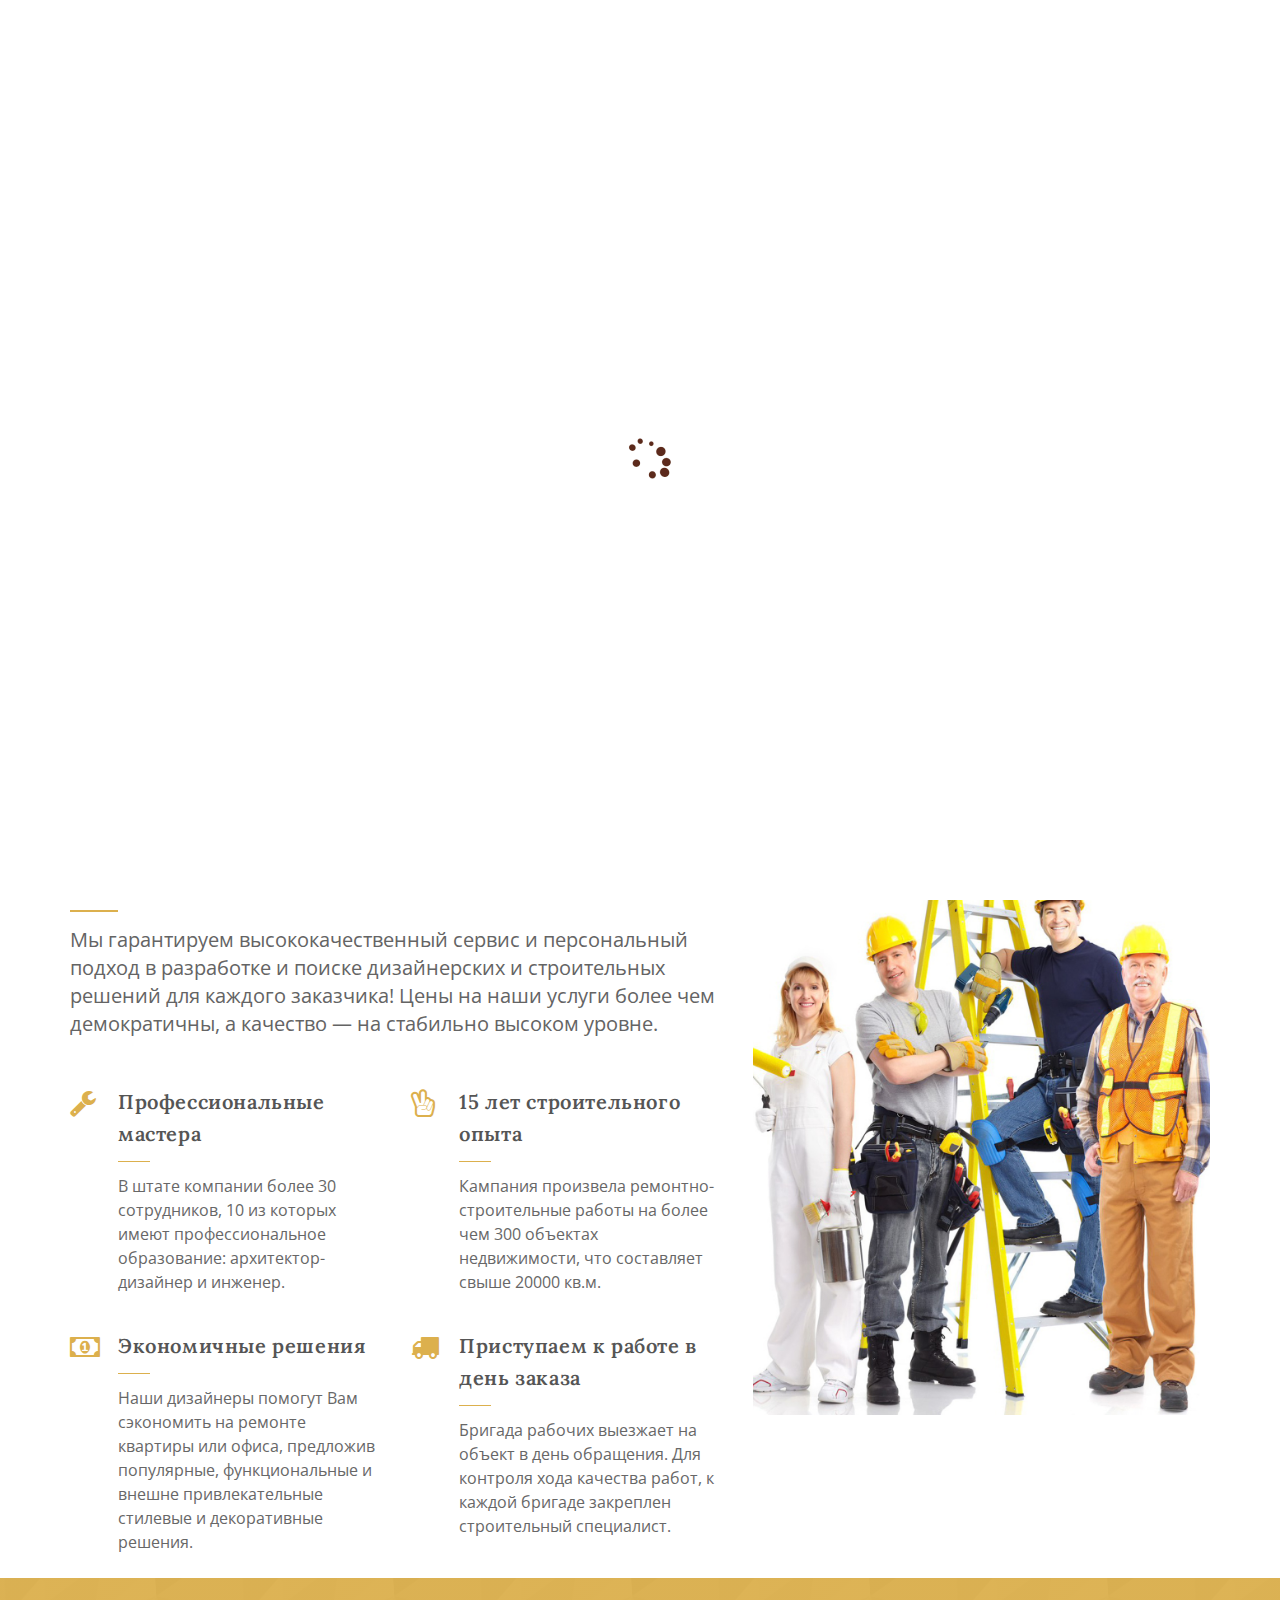
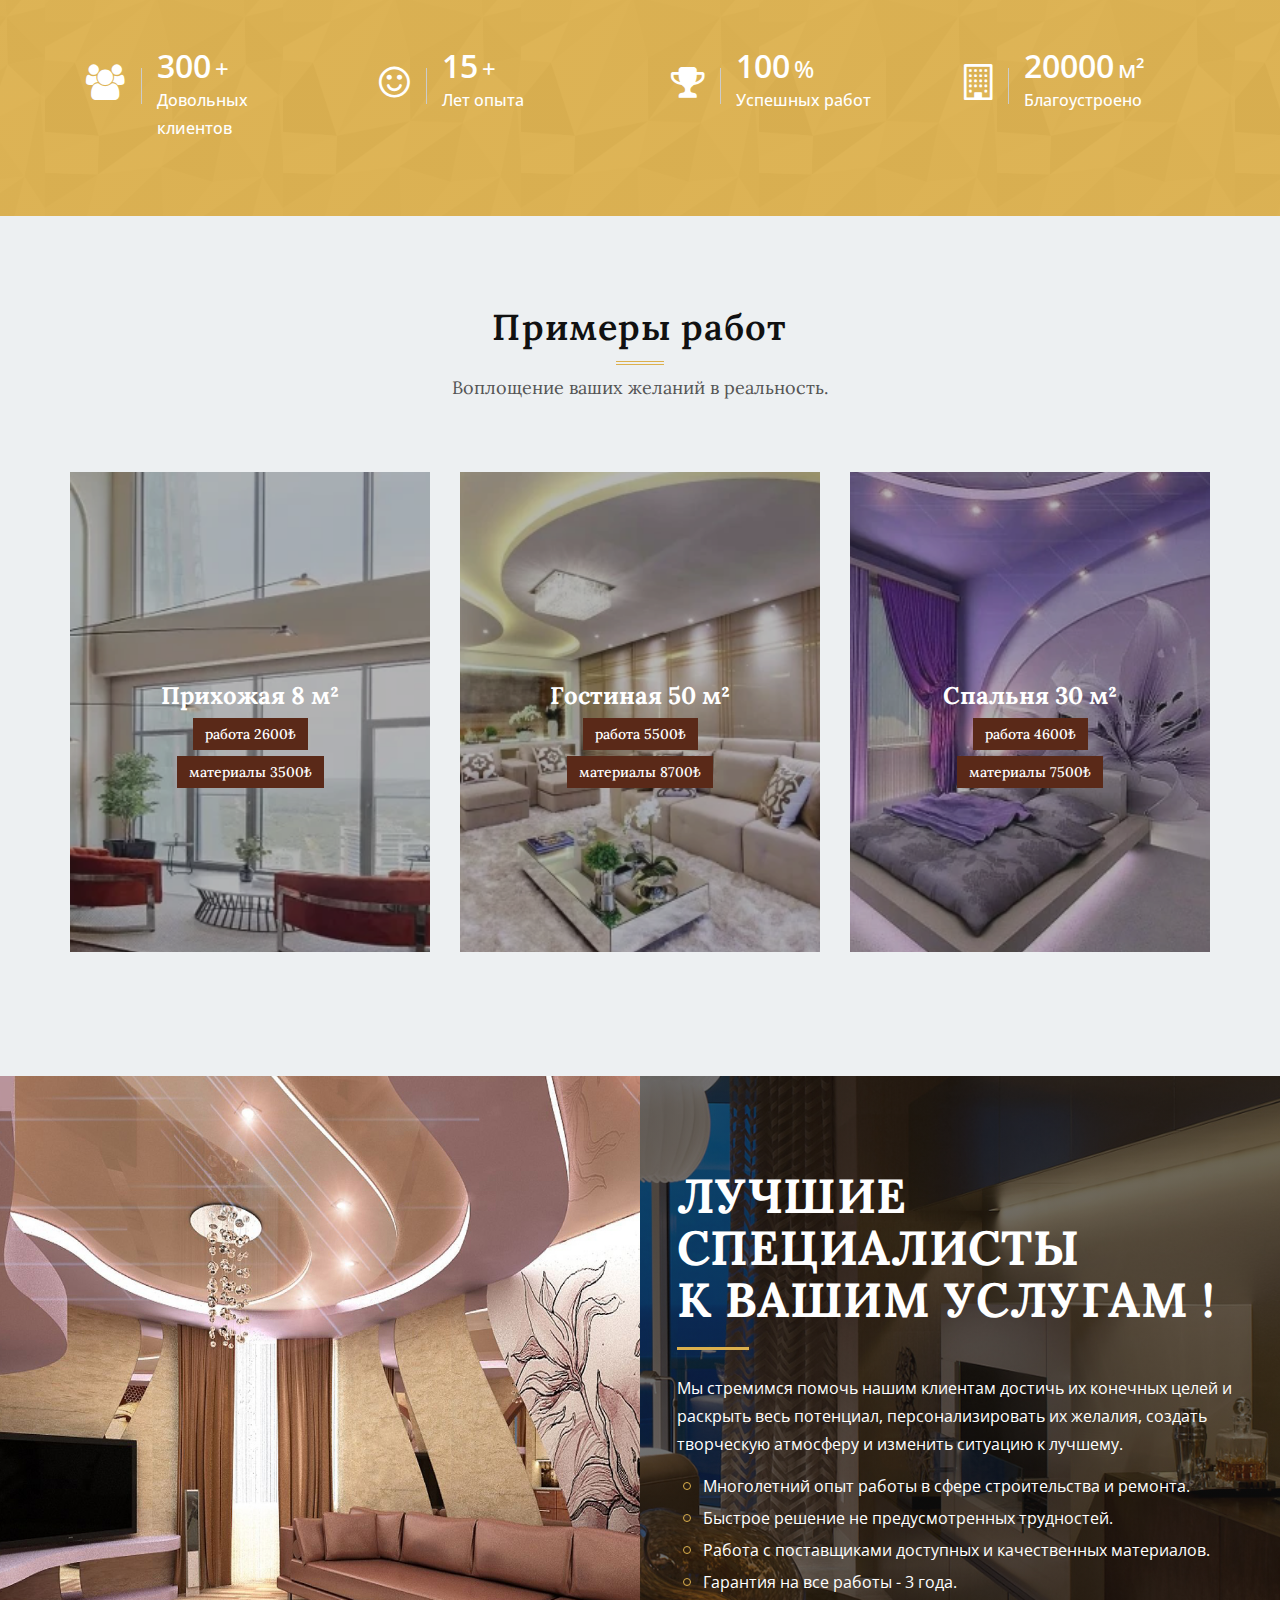
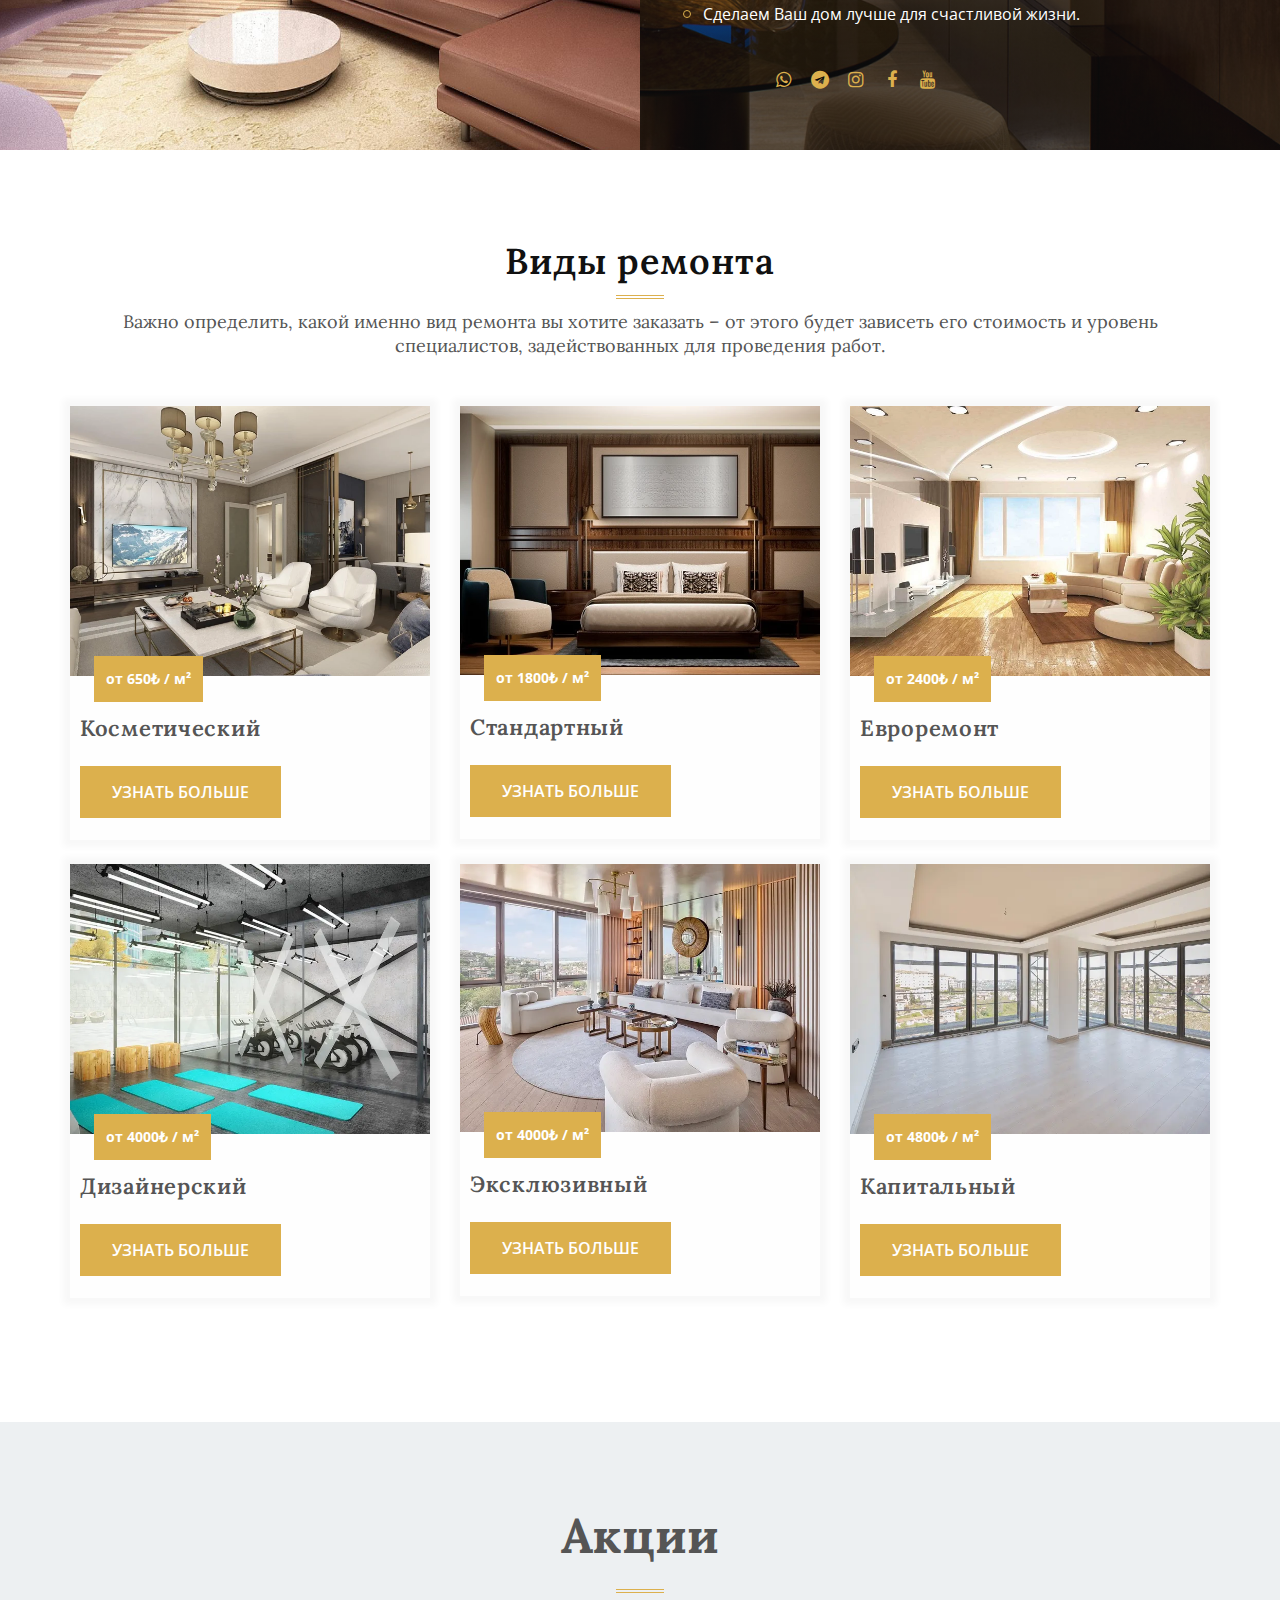
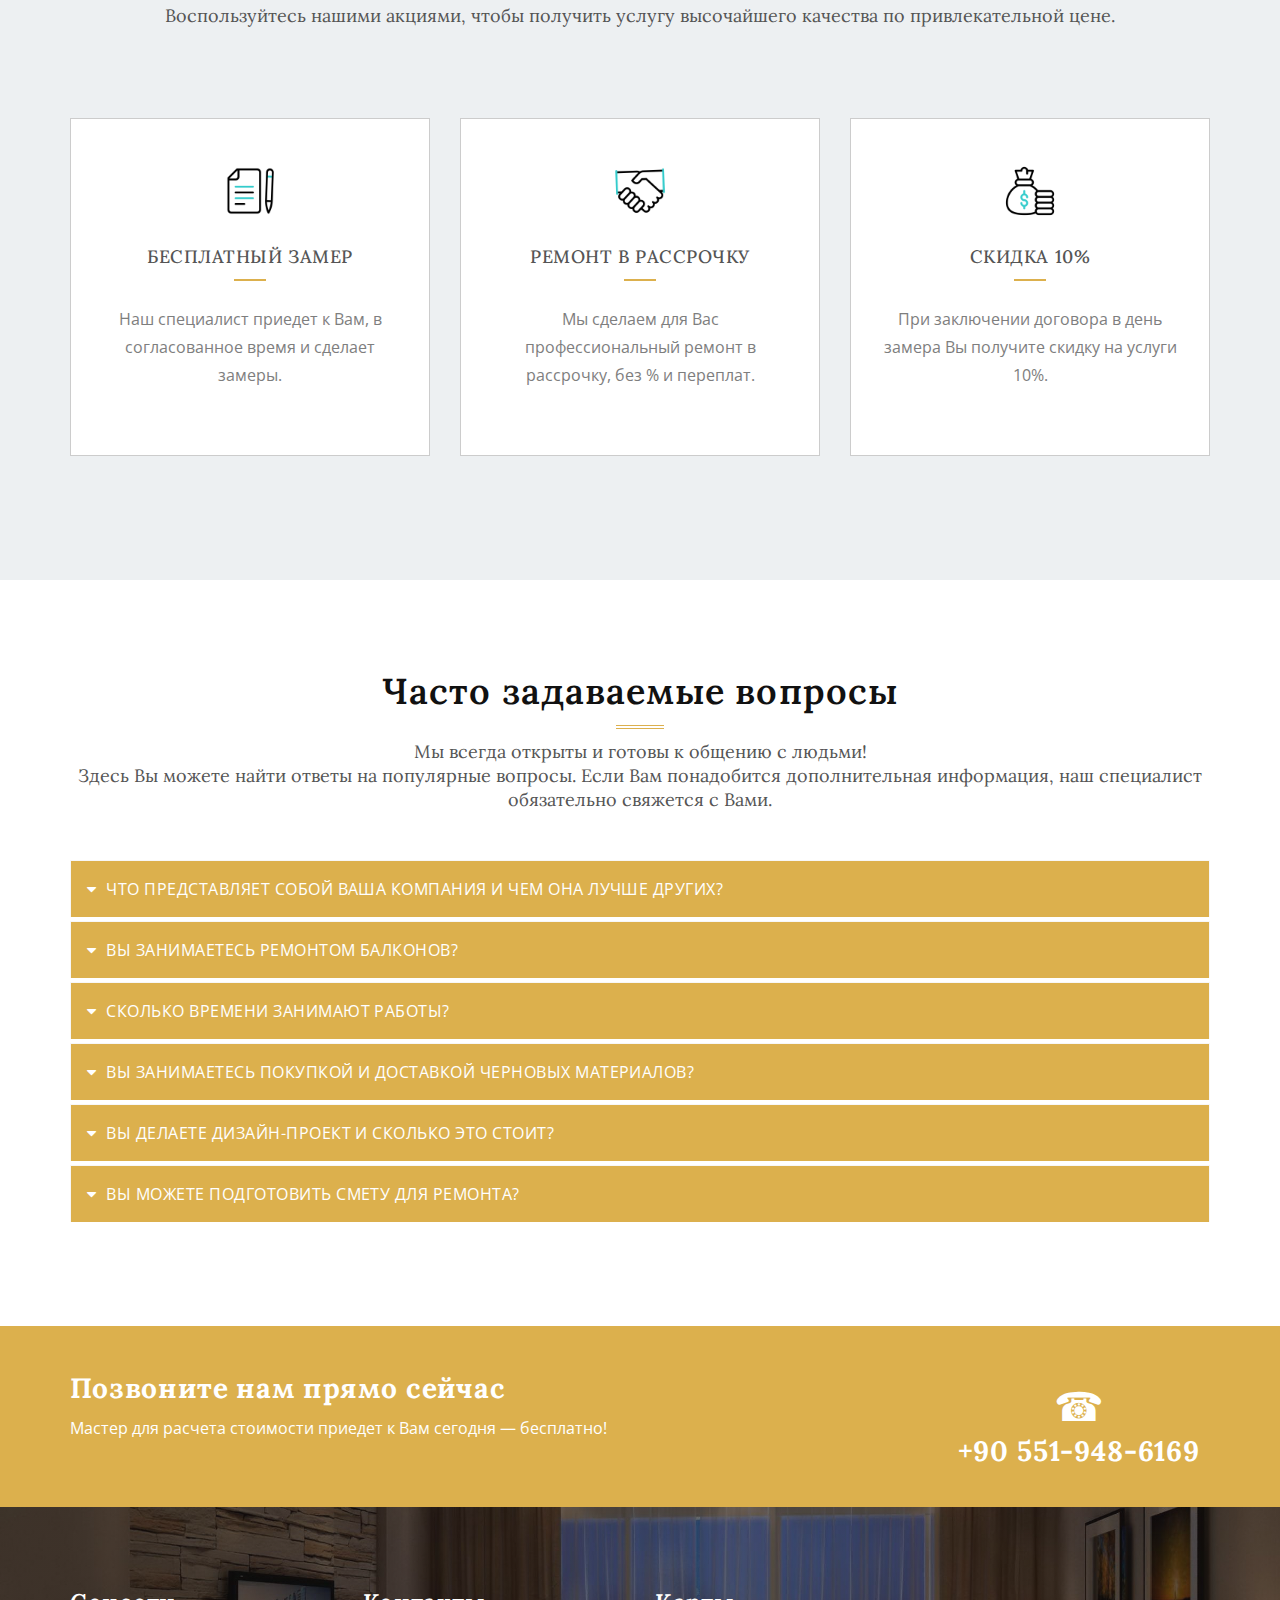
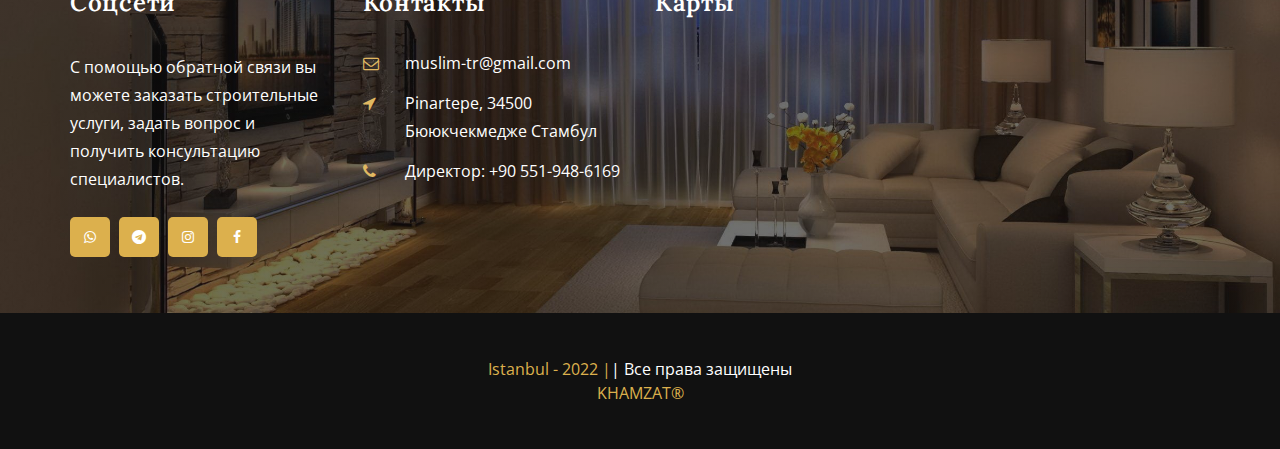
==== index.html @ cbe811ab "fix" ====
<!DOCTYPE html>

<html lang="en">

<head>
    <!-- "Нет мощи и силы ни у кого, кроме Аллаха". لا حَـوْلَ وَلا قُـوَّةَ إِلاّ بِالله. Ля хауля ва ля куввата илля би-Лляхи!!! -->
    <meta charset="utf-8">
    <title>Ремонтно-строительная кампания</title>
    <meta name="viewport" content="width=device-width, initial-scale=1, maximum-scale=1">
    <meta name="description" content="Евроремонт квартир в Стамбуле. Гарантия качества. ☎ +90 551-948-6169">
    <meta name="keywords"
        content="Евроремонт квартир в Стамбуле. Бесплатный замер. Гарантия 3 года. 15 лет опыта. ☎ +90 551-948-6169"">
    <meta name=" author" content="Khamzat_+905319028672">
    <link rel="shortcut icon" href="images/favicon_home.png" />

    <!-- The styles -->
    <link href="css/bootstrap.min.css" rel="stylesheet" type="text/css" />
    <link href="css/font-awesome.min.css" rel="stylesheet" type="text/css" />
    <link href="css/owl.carousel.css" rel="stylesheet" type="text/css" />
    <link href="css/owl.theme.css" rel="stylesheet" type="text/css" />
    <link href="css/animate.css" rel="stylesheet" type="text/css" />
    <link href="css/venobox.css" rel="stylesheet" type="text/css" />
    <link rel="stylesheet" href="css/styles.css" type="text/css" />

</head>

<body>

    <div id="preloader">
        <span class="margin-bottom"><img src="images/loader.gif" alt="Loading......" /></span>
    </div>

    <!--  HEADER STYLE 01 -->

    <header class="main-header-2 clearfix" data-sticky_header="true">

        <section class="header-wrapper navgiation-wrapper">

            <div class="main-top-header hidden-sm hidden-xs clearfix">
                <div class="container">
                    <div class="row">

                        <div class="col-lg-6 col-md-6 col-sm-6 text-left">

                            <div class="top-bar-link">
                                <strong>Позвонить сейчас</strong> : <a href="tel:+905519486169">+90 551-948-6169,</a> <a
                                    href="tel:+79205344141"> +7 920-534-4141</a>
                            </div>

                        </div>

                        <div class="col-lg-6 col-md-6 col-sm-6 text-right">

                            <div class="top-bar-social">

                                <a href="https://api.whatsapp.com/send?phone=905519486169">
                                    <i class="fa fa-whatsapp"></i>
                                </a>
                                <a href="https://t.me/istanbul_exp">
                                    <i class="fa fa-telegram"></i>
                                </a>
                                <a href="https://www.instagram.com/muslim.iz.stambula/">
                                    <i class="fa fa-instagram"></i>
                                </a>
                                <a href="#">
                                    <i class="fa fa-facebook"></i>
                                </a>
                                <a href="#">
                                    <i class="fa fa-youtube"></i>
                                </a>
                            </div>

                        </div>


                    </div>
                </div>
            </div>

            <div class="header-top">
                <div class="container">
                    <div class="row">

                        <div class="col-md-4 col-sm-12 col-xs-12 header-col-logo">
                            <div class="header-logo logo">
                                <a href="index.html">
                                    <img src="images/logo_big_1.png" alt="Logo" width="254px" height="63px">
                                </a>
                            </div><!-- end .logo  -->
                        </div><!-- end .col-md-3  -->

                        <div class="col-md-8 col-sm-12 hidden-xs">
                            <div class="row">

                                <div class="col-md-4 col-sm-4">
                                    <div class="header-icon-box">
                                        <div class="icon-container">
                                            <i class="fa fa-phone"></i>
                                        </div>
                                        <div class="text">
                                            <span class="head-heading">БЫСТРАЯ ПОДДЕРЖКА</span>
                                            <span class="head-content">
                                                <a href="tel:+905519486169">+90 551-948-6169</a>
                                            </span>
                                        </div>
                                    </div><!-- end .header-icon-box  -->
                                </div> <!-- end .col-md-4  -->

                                <div class="col-md-4 col-sm-4">
                                    <div class="header-icon-box">
                                        <div class="icon-container">
                                            <i class="fa fa-building-o"></i>
                                        </div>
                                        <div class="text">
                                            <span class="head-heading">АДРЕС ОФИСА</span>
                                            <span class="head-content">
                                                Pinartepe, 34500 Бююкчекмедже Стамбул
                                            </span>
                                        </div>
                                    </div><!-- end .repair-icon-box  -->
                                </div><!-- end .col-md-4  -->

                                <div class="col-md-4 col-sm-4">
                                    <div class="header-icon-box">
                                        <div class="icon-container">
                                            <i class="fa fa-calendar-check-o"></i>
                                        </div>
                                        <div class="text">
                                            <span class="head-heading">РАБОЧЕЕ ВРЕМЯ</span>
                                            <span class="head-content">
                                                Понедельник-Суббота 9:00-19:00
                                            </span>
                                        </div>
                                    </div><!-- end .header-icon-box  -->
                                </div> <!-- end .col-md-4  -->

                            </div> <!-- end .row  -->
                        </div><!-- end .col-md-8  -->

                    </div><!-- end .row  -->
                </div><!-- end .container  -->
            </div><!-- end header-top  -->

            <div class="navbar navbar-default">
                <div class="container clearfix">
                    <div class="navbar-collapse collapse pull-left">
                        <ul class="nav navbar-nav">
                            <li class="drop"><a href="#home" class="link-active">Главная</a></li>
                            <li><a href="#about" title="About Us">О нас</a></li>
                            <li><a href="#gallery">Галерея</a></li>
                            <li><a href="#service">Услуги</a></li>
                            <li><a href="#stock">Акции</a></li>
                            <li><a href="#questions">Вопросы</a></li>
                            <li><a href="#contact">Контакты</a></li>
                        </ul> <!-- end .nav .navbar-nav  -->
                    </div>
                    <div class="navbar-header pull-right">
                        <button type="button" class="navbar-toggle" data-toggle="collapse"
                            data-target=".navbar-collapse">
                            <span class="icon-bar"></span>
                            <span class="icon-bar"></span>
                            <span class="icon-bar"></span>
                        </button>

                        <div class="navbar-contact">

                            <a class="btn btn-theme btn-theme-invert no-border btn-square btn-header-cta"
                                href="#bestseller" id="cta_1">Нас выбирают</a>
                        </div>
                    </div>
                </div> <!-- end .container  -->
            </div> <!-- end .navbar .navbar-default  -->

        </section>

    </header> <!-- end main-header  -->

    <!--  HOME SLIDER BLOCK  -->

    <div class="slider-wrap" id="home">
        <div id="slider_1" class="owl-carousel" data-nav="true" data-dots="false" data-autoplay="true"
            data-autoplaytimeout="5000" data-bg_effect="false">

            <div class="slider_item_container" data-bg_img="images/101.jpg" width="1900px" height="800px"
                data-bg_color="#111111" data-bg_opacity="0.25">
                <div class="item">
                    <div class="slider-content">
                        <div class="container text-center">
                            <div class="row">
                                <div class="slider-bg" data-animation-in="fadeInLeft" data-animation-out="zoomInDown">
                                    <div class="col-sm-12 wow fadeInLeft" data-wow-duration="1s">
                                        <h2 class="margin-bottom-12" data-animation-in="zoomIn"
                                            data-animation-out="animate-out fadeOutDown">
                                            Ремонт квартир <br />
                                            под ключ в Стамбуле
                                        </h2>
                                        <h3 class="margin-bottom-24" data-animation-in="zoomIn"
                                            data-animation-out="animate-out rollOut">Мы стараемся ради
                                            благополучия наших клиентов</h3>

                                        <h4 class="text-light-color" data-animation-in="zoomInRight"
                                            data-animation-out="animate-out fadeOutRight">
                                            <a href="tel:+905519486169"> ☎ +90 551-948-6169</a>
                                        </h4>




                                    </div>
                                </div> <!-- end .col-sm-12  -->
                            </div> <!-- end .row  -->
                        </div><!-- end .container -->
                    </div> <!--  end .slider-content -->
                </div> <!-- end .item  -->
            </div> <!-- end .slider_item_container  -->



            <div class="slider_item_container" data-bg_img="images/102.jpg" width="1900px" height="800px"
                data-bg_color="#111111" data-bg_opacity="0.25">
                <div class="item">
                    <div class="slider-content">
                        <div class="container text-left">
                            <div class="row">
                                <div class="slider-bg" data-animation-in="fadeInUp" data-animation-out="zoomInDown">
                                    <div class="col-sm-12 wow fadeInDown" data-wow-duration="1s">
                                        <h3>Дом вашей мечты</h3>
                                        <h2 class="margin-bottom-12">
                                            Мы строим будущее,

                                            <br /> cтроим на века
                                        </h2>
                                        <h4 class="text-light-color" data-animation-in="zoomInRight"
                                            data-animation-out="animate-out fadeOutRight" font-size="36px">
                                            <i class="fa fa-cubes" aria-hidden="true"></i> Бесплатный замер
                                        </h4>
                                        <!--  <a href="#" class="btn btn-theme">Начать сейчас</a>
                                        <a href="#" class="btn btn-theme btn-theme-white">Посмотреть</a> -->

                                    </div>
                                </div> <!-- end .col-sm-12  -->
                            </div> <!-- end .row  -->
                        </div><!-- end .container -->
                    </div> <!--  end .slider-content -->
                </div> <!-- end .item  -->
            </div> <!-- end .slider_item_container  -->

            <div class="slider_item_container" data-bg_img="images/103.jpg" width="1900px" height="800px"
                data-bg_color="#111111" data-bg_opacity="0.25">
                <div class="item">
                    <div class="slider-content">
                        <div class="container text-center">
                            <div class="row">
                                <div class="slider-bg" data-animation-in="fadeInDown" data-animation-out="zoomInDown">
                                    <div class="col-sm-12 wow fadeInLeft" data-wow-duration="1s">
                                        <h2 class="margin-bottom-12">
                                            Ваши идеи, <br />
                                            наше воплощение
                                        </h2>
                                        <h3 class="margin-bottom-24">
                                            Передовые технологии в сфере дизайна и строительства
                                        </h3>
                                        <!--  <a href="#" class="btn btn-theme btn-theme-white">Начать сейчас</a>
                                        <a href="#" class="btn btn-theme btn-invert">Посмотреть</a> -->
                                        <h4 class="text-light-color" data-animation-in="zoomInRight"
                                            data-animation-out="animate-out fadeOutRight" font-size="36px">
                                            <i class="fa fa-shield" aria-hidden="true"></i> Гарантия 3 года
                                        </h4>
                                    </div>
                                </div> <!-- end .col-sm-12  -->
                            </div> <!-- end .row  -->
                        </div><!-- end .container -->
                    </div> <!--  end .slider-content -->
                </div> <!-- end .item  -->
            </div> <!-- end .slider_item_container  -->

        </div> <!-- end .slider_1  -->
    </div> <!-- end .slider-wrap.  -->

    <!-- SECTION ABOUT US  -->

    <section id="about" class="section-content-block section-pure-white-bg no-bottom-padding"
        data-bg_img="images/bg-gradient-right.png" data-bg_color="#edf0f2" data-bg_opacity="0.3"
        data-bg_position="bottom right" data-bg_size="contain">
        <div class="container">

            <div class="row">

                <div class="col-lg-7 col-md-12 col-sm-12 col-xs-12">

                    <div class="row margin-bottom-42">

                        <div class="about-us-intro">

                            <div class="col-md-12 col-sm-12 text-left margin-bottom-24">
                                <h2 class="block-heading-title margin-top-12 text-dark-color">Наши преимущества</h2>
                                <p>
                                    Мы гарантируем высококачественный сервис и персональный подход в разработке и поиске
                                    дизайнерских и строительных решений для каждого заказчика! Цены на наши услуги более
                                    чем демократичны, а
                                    качество — на стабильно высоком уровне.
                                </p>
                            </div> <!-- end .col-sm-12  -->

                        </div>

                        <div class="col-md-6">
                            <div class="highlight-layout-2">

                                <div class="highlight-icon">
                                    <i class="fa fa-wrench"></i>
                                    <!--   <i class="fa fa-paint-roller"></i> -->
                                </div> <!-- end .service-icon  -->

                                <div class="highlight-text">
                                    <h5><a href="#">Профессиональные мастера</a></h5>
                                    <div>В штате компании более 30 сотрудников, 10 из которых имеют
                                        профессиональное образование: архитектор-дизайнер и инженер.
                                    </div>
                                </div> <!-- end .service-text  -->

                            </div> <!-- end .service-item  -->
                        </div>

                        <div class="col-md-6">
                            <div class="highlight-layout-2">

                                <div class="highlight-icon">
                                    <i class="fa fa-hand-peace-o"></i>
                                </div> <!-- end .service-icon  -->

                                <div class="highlight-text">
                                    <h5><a href="#">15 лет строительного опыта </a></h5>
                                    <div>Кампания произвела ремонтно-строительные работы на более чем 300 объектах
                                        недвижимости, что составляет свыше 20000 кв.м.
                                    </div>
                                </div> <!-- end .service-text  -->

                            </div> <!-- end .service-item  -->
                        </div>

                        <div class="col-md-6">
                            <div class="highlight-layout-2">

                                <div class="highlight-icon">
                                    <i class="fa fa-money"></i>
                                </div> <!-- end .service-icon  -->

                                <div class="highlight-text">
                                    <h5><a href="#">Экономичные решения</a></h5>
                                    <div>Наши дизайнеры помогут Вам сэкономить на ремонте квартиры или офиса,
                                        предложив популярные, функциональные и внешне привлекательные
                                        стилевые и декоративные решения.</div>
                                </div> <!-- end .service-text  -->

                            </div> <!-- end .service-item  -->
                        </div>

                        <div class="col-md-6">
                            <div class="highlight-layout-2">

                                <div class="highlight-icon">
                                    <i class="fa fa-truck" aria-hidden="true"></i>
                                </div> <!-- end .service-icon  -->

                                <div class="highlight-text">
                                    <h5><a href="#">Приступаем к работе в день заказа</a></h5>
                                    <div>Бригада рабочих выезжает на объект в день обращения. Для контроля хода качества
                                        работ, к каждой бригаде закреплен строительный специалист.</div>
                                </div> <!-- end .service-text  -->

                            </div> <!-- end .service-item  -->
                        </div>

                    </div>

                </div>

                <div class="col-lg-5 col-md-12 col-sm-12 col-xs-12 hidden-sm hidden-xs hidden-md">
                    <figure class="about-us-img wow fadeInLeft about-us-stick-bottom">
                        <img src="images/stroiteli.jpg" alt="about_person_bg" />
                    </figure>
                </div>

            </div> <!--  end .row  -->
        </div> <!--  end .container -->
    </section> <!--  end .appointment-section  -->

    <!--  COUNTER SECTION 02  -->

    <section class="section-content-block section-content-block-minimal section-custom-bg"
        data-bg_img="images/pattern_1.png" data-bg_color="#dcb04d" data-bg_opacity="0.95" data-bg_repeat="repeat"
        data-bg_size="contain">

        <div class="container">

            <div class="row">



                <div class="col-lg-3 col-md-3 col-sm-6 col-xs-12">

                    <div class="counter-block-2 light-counter-layout counter-border">

                        <i class="icon fa fa-users"></i>

                        <div class="count-info">
                            <span class="counter">300</span>
                            <span class="counter-postfix">+</span>
                            <p class="text-capitalize">Довольных клиентов</p>
                        </div>

                    </div>

                </div> <!--  end .col-lg-3 col-md-3 col-sm-6 col-xs-12 -->

                <div class="col-lg-3 col-md-3 col-sm-6 col-xs-12">

                    <div class="counter-block-2 light-counter-layout counter-border">

                        <i class="icon fa fa-smile-o"></i>

                        <div class="count-info">
                            <span class="counter">15</span>
                            <span class="counter-postfix">+</span>
                            <p class="text-capitalize">Лет опыта</p>
                        </div>

                    </div>

                </div> <!--  end .col-lg-3 col-md-3 col-sm-6 col-xs-12 -->

                <div class="col-lg-3 col-md-3 col-sm-6 col-xs-12">

                    <div class="counter-block-2 light-counter-layout counter-border">

                        <i class="icon fa fa-trophy"></i>
                        <div class="count-info">
                            <span class="counter">100</span>
                            <span class="counter-postfix">%</span>
                            <p class="text-capitalize">Успешных работ</p>
                        </div>

                    </div>

                </div> <!--  end .col-lg-3 col-md-3 col-sm-6 col-xs-12 -->

                <div class="col-lg-3 col-md-3 col-sm-6 col-xs-12">

                    <div class="counter-block-2 light-counter-layout counter-border">

                        <i class="icon fa fa-building-o"></i>
                        <div class="count-info">
                            <span class="counter">20000</span>
                            <span class="counter-postfix">м&sup2;</span>
                            <p class="text-capitalize">Благоустроено</p>
                        </div>

                    </div>

                </div> <!--  end .col-lg-3 col-md-3 col-sm-6 col-xs-12 -->

            </div> <!--  end .row  -->

        </div> <!--  end .container  -->

    </section> <!--  end .section  -->



    <!--  SECTION SERVICE 03 -->

    <section class="section-content-block section-secondary-bg" id="gallery">

        <div class="container wow fadeInUp">

            <div class="row section-heading-wrapper">

                <div class="col-md-12 col-sm-12 text-center">
                    <h4 class="heading-alt-style text-capitalize text-dark-color">Примеры работ
                    </h4>
                    <span class="heading-separator heading-separator-horizontal"></span>
                    <h2 class="subheading-alt-style">
                        Воплощение ваших желаний в реальность.
                        <!-- <br />
                        volutpat nec orci morbi facilisis massa lectus volutpat posuere volutpat. -->
                    </h2>
                </div> <!-- end .col-sm-12  -->

            </div>


            <div class="row">

                <div class="service-carousel owl-carousel" data-dots="false" data-nav="false" data-items="3">

                    <div class="col-lg-4 col-md-4 col-sm-6 col-xs-12">

                        <a href="#">

                            <article class="service-block-2 text-center">
                                <figure>
                                    <img src="images/home/home_6.webp" alt="service" />
                                    <span class="fa fa-eye"></span>
                                </figure>

                                <h3>
                                    Прихожая 8 м&sup2;
                                    <br />
                                    <span>работа 2600₺</span><br />
                                    <span>материалы 3500₺</span>
                                </h3>


                            </article>

                        </a>

                    </div> <!--  end .col-lg-4 col-md-4 col-sm-12  -->

                    <div class="col-lg-4 col-md-4 col-sm-6 col-xs-12">

                        <a href="#">

                            <article class="service-block-2 text-center">
                                <figure>
                                    <img src="images/home/home_1.webp" alt="service" />
                                    <span class="fa fa-eye"></span>
                                </figure>

                                <h3>
                                    Гостиная 50 м&sup2;
                                    <br />
                                    <span>работа 5500₺</span><br />
                                    <span>материалы 8700₺</span>
                                </h3>

                            </article>
                        </a>

                    </div> <!--  end .col-lg-4 col-md-4 col-sm-12  -->

                    <div class="col-lg-4 col-md-4 col-sm-6 col-xs-12">

                        <a href="#">

                            <article class="service-block-2 text-center">
                                <figure>
                                    <img src="images/home/home_4.webp" alt="service" />
                                    <span class="fa fa-eye"></span>
                                </figure>

                                <h3>
                                    Спальня 30 м&sup2;
                                    <br />
                                    <span>работа 4600₺</span><br />
                                    <span>материалы 7500₺</span>
                                </h3>

                            </article>
                        </a>

                    </div> <!--  end .col-lg-4 col-md-4 col-sm-12  -->

                    <div class="col-lg-4 col-md-4 col-sm-6 col-xs-12">

                        <a href="#">

                            <article class="service-block-2 text-center">
                                <figure>
                                    <img src="images/home/home_8.webp" alt="service" />
                                    <span class="fa fa-eye"></span>
                                </figure>

                                <h3>
                                    Детская 20 м&sup2;
                                    <br />
                                    <span>работа 4100₺</span><br />
                                    <span>материалы 5600₺</span>
                                </h3>

                            </article>
                        </a>
                    </div> <!--  end .col-lg-4 col-md-4 col-sm-12  -->

                    <div class="col-lg-4 col-md-4 col-sm-6 col-xs-12">

                        <a href="#">

                            <article class="service-block-2 text-center">
                                <figure>
                                    <img src="images/home/home_10.webp" alt="service" />
                                    <span class="fa fa-eye"></span>
                                </figure>

                                <h3>
                                    Ванная 10 м&sup2;
                                    <br />
                                    <span>работа 7200₺</span><br />
                                    <span>материалы 9900₺</span>
                                </h3>

                            </article>
                        </a>

                    </div> <!--  end .col-lg-4 col-md-4 col-sm-12  -->

                    <div class="col-lg-4 col-md-4 col-sm-6 col-xs-12">

                        <a href="#">

                            <article class="service-block-2 text-center">
                                <figure>
                                    <img src="images/home/home_9.webp" alt="service" />
                                    <span class="fa fa-eye"></span>
                                </figure>

                                <h3>
                                    Кухня 12 м&sup2;
                                    <br />
                                    <span>работа 8600₺</span><br />
                                    <span>материалы 10500₺</span>
                                </h3>

                            </article>
                        </a>

                    </div> <!--  end .col-lg-4 col-md-4 col-sm-12  -->

                </div>

                <!-- <div class="col-sm-12 text-center">

                    <a href="#" class="btn btn-theme margin-top-24 btn-square">Посмотреть еще работы</a>

                </div> -->

            </div> <!--  end .row  -->

        </div> <!--  end .container  -->

    </section> <!--  end .section-content-block -->

    <!--  FEATURED ABOUT US SECTION-->

    <section id="bestseller" class="section-feat-about-us section-custom-bg" data-bg_img="images/102.jpg"
        data-bg_color="#111111" data-bg_opacity="0.6" width="1900px" height="600px">

        <div class="side-background">
            <div class="col-md-6 feat-img-side-bg visible-lg">
                <div class="row">
                    <img src="images/88.jpg" alt="">
                </div>
            </div>
        </div>

        <div class="container">
            <div class="row">
                <div class="col-lg-6 col-md-12 col-sm-12 col-lg-offset-6 about-us-info-block wow fadeInLeft">

                    <div class="row">

                        <div class="about-us-info  text-left">

                            <h3 class="about-us-slogan about-us-slogan-bold text-light-color">
                                ЛУЧШИЕ СПЕЦИАЛИСТЫ<br> <i class="text-curly text-highlighter-primary">К</i> ВАШИМ
                                УСЛУГАМ
                                !<br>
                            </h3>

                            <div class="margin-top-48 text-light-color">

                                <p class="text-light-color padding-top-24">
                                    Мы стремимся помочь нашим клиентам достичь их конечных целей и раскрыть весь
                                    потенциал, персонализировать их желалия, создать творческую атмосферу и изменить
                                    ситуацию к лучшему.
                                </p>

                                <div class="about-details">

                                    <ul class="custom-bullet-list ">
                                        <li>Многолетний опыт работы в сфере
                                            строительства и ремонта. </li>
                                        <li>Быстрое решение не предусмотренных
                                            трудностей. </li>
                                        <li>Работа с поставщиками доступных и
                                            качественных материалов.</li>
                                        <li>Гарантия на все работы - 3 года.</li>
                                        <li>Сделаем Ваш дом лучше для счастливой
                                            жизни.</li>
                                    </ul>

                                </div> <!--  end .about-details -->

                                <!-- <p class="margin-top-24 text-light-color">
                                    <a href="#" class="btn btn-theme">УЗНАТЬ БОЛЬШЕ</a>
                                </p> -->
                                <div class="col-lg-6 col-md-6 col-sm-6 text-right">

                                    <div class="top-bar-social-1">

                                        <a href="https://api.whatsapp.com/send?phone=905519486169">
                                            <i class="fa fa-whatsapp"></i>
                                        </a>
                                        <a href="https://t.me/istanbul_exp">
                                            <i class="fa fa-telegram"></i>
                                        </a>
                                        <a href="https://www.instagram.com/muslim.iz.stambula/">
                                            <i class="fa fa-instagram"></i>
                                        </a>
                                        <a href="#">
                                            <i class="fa fa-facebook"></i>
                                        </a>
                                        <a href="#">
                                            <i class="fa fa-youtube"></i>
                                        </a>
                                    </div>

                                </div>
                            </div>



                        </div>

                    </div>
                </div>
            </div>
        </div>

    </section> <!--  end .section-about-us -->


    <!-- BLOG SECTION  -->

    <section class="section-content-block" id="service">

        <div class="container wow fadeInUp">

            <div class="row section-heading-wrapper">

                <div class="col-md-12 col-sm-12 text-center">
                    <h4 class="heading-alt-style text-capitalize text-dark-color">Виды ремонта</h4>
                    <span class="heading-separator heading-separator-horizontal"></span>
                    <h2 class="subheading-alt-style">
                        Важно определить, какой именно вид ремонта вы хотите заказать – от этого будет зависеть
                        его стоимость и уровень специалистов, задействованных для проведения работ.
                    </h2>
                </div> <!-- end .col-sm-12  -->

            </div> <!-- end .row  -->


            <div class="row clearfix">

                <div class="col-md-4 col-sm-10 col-xs-10 col-md-offset-0 col-sm-offset-1 col-xs-offset-1">

                    <div class="latest-blog theme-custom-box-shadow">

                        <div class="latest-thumbnail">
                            <a href="#">
                                <img src="images/35178.webp" alt="">
                            </a>
                        </div>
                        <div class="news-content">
                            <h4 class="latest-title">
                                <a href="#">Косметический </a>
                            </h4>
                            <div class="latest-details">
                                <p class="author"> от 650₺ / м&sup2; </p>
                            </div>

                            <div class="accordion-toggle collapsed" data-toggle="collapse" data-parent="#accordion"
                                href="#collapseOne">
                                <!-- 11111 collapseOne-->
                                <p class="margin-top-24 text-light-color">
                                <div class="btn btn-theme">УЗНАТЬ БОЛЬШЕ</div>
                                </p>
                            </div>
                            <div id="collapseOne" class="panel-collapse collapse">
                                <!-- 11111 collapseOne-->
                                <div class="panel-body">
                                    <p>В цену косметического ремонта
                                        входит:</p>
                                    &Star; демонтаж отделочных материалов;<br />
                                    &Star; замена или реставрация дверей;<br />
                                    &Star; выравнивание межкомнатных перекрытий (стен, потолка);<br />
                                    &Star; оштукатуривание или окраска стен;<br />
                                    &Star; поклейка обоев; <br />
                                    &Star; укладка напольного покрытия;<br />
                                    &Star; монтаж плинтусов, лепнины;<br />
                                    &Star; побелка/покраска потолка либо монтаж натяжных потолков;<br />
                                    &Star; замена, установка дополнительных розеток, выключателей, точек освещения.
                                    <br /><br />
                                    *Срок выполнения работ от 15 дней.
                                    <div class="close-panel" data-toggle="collapse" data-parent="#accordion"
                                        href="#collapseOne">
                                        <i class="fa fa-times-circle" aria-hidden="true"></i>
                                    </div>

                                </div>
                            </div>


                        </div>

                    </div> <!-- end latest  -->

                </div>

                <div class="col-md-4 col-sm-10 col-xs-10 col-md-offset-0 col-sm-offset-1 col-xs-offset-1">

                    <div class="latest-blog theme-custom-box-shadow">
                        <div class="latest-thumbnail">
                            <a href="#">
                                <img src="images/9_copy.webp" alt="">
                            </a>
                        </div>
                        <div class="news-content">
                            <h4 class="latest-title">
                                <a href="#">Стандартный </a>
                            </h4>
                            <div class="latest-details">
                                <p class="author"> от 1800₺ / м&sup2; </p>
                            </div>
                            <div class="accordion-toggle collapsed" data-toggle="collapse" data-parent="#accordion"
                                href="#collapseTwo">
                                <!-- 11111 collapseOne-->
                                <p class="margin-top-24 text-light-color">
                                <div class="btn btn-theme">УЗНАТЬ БОЛЬШЕ</div>
                                </p>
                            </div>
                            <div id="collapseTwo" class="panel-collapse collapse">
                                <!-- 11111 collapseOne-->
                                <div class="panel-body">
                                    <p>В цену стандартного ремонта
                                        входит:</p>
                                    &Star; демонтаж отделочных материалов;<br />
                                    &Star; замена или реставрация дверей;<br />
                                    &Star; выравнивание межкомнатных перекрытий (стен, потолка);<br />
                                    &Star; оштукатуривание или окраска стен;<br />
                                    &Star; поклейка обоев; <br />
                                    &Star; укладка напольного покрытия;<br />
                                    &Star; монтаж плинтусов, лепнины;<br />
                                    &Star; побелка/покраска потолка либо монтаж натяжных потолков;<br />
                                    &Star; замена, установка дополнительных розеток, выключателей, точек освещения.
                                    <br /><br />
                                    *Срок выполнения работ от 20 дней.
                                    <div class="close-panel" data-toggle="collapse" data-parent="#accordion"
                                        href="#collapseTwo">
                                        <i class="fa fa-times-circle" aria-hidden="true"></i>
                                    </div>
                                </div>
                            </div>
                        </div>
                    </div> <!-- end latest  -->

                </div>

                <div class="col-md-4 col-sm-10 col-xs-10 col-md-offset-0 col-sm-offset-1 col-xs-offset-1">

                    <div class="latest-blog theme-custom-box-shadow">
                        <div class="latest-thumbnail">
                            <a href="#">
                                <img src="images/akros2.webp" alt="">
                            </a>
                        </div>
                        <div class="news-content">
                            <h4 class="latest-title">
                                <a href="#">Евроремонт</a>
                            </h4>
                            <div class="latest-details">
                                <p class="author"> от 2400₺ / м&sup2; </p>
                            </div>
                            <div class="accordion-toggle collapsed" data-toggle="collapse" data-parent="#accordion"
                                href="#collapseFree">
                                <!-- 11111 collapseOne-->
                                <p class="margin-top-24 text-light-color">
                                <div class="btn btn-theme">УЗНАТЬ БОЛЬШЕ</div>
                                </p>
                            </div>
                            <div id="collapseFree" class="panel-collapse collapse">
                                <!-- 11111 collapseOne-->
                                <div class="panel-body">
                                    <p> Евроремонт, включает следующие виды работ:</p>
                                    &Star;разработка индивидуального дизайн-проекта,<br />
                                    &Star;выравнивание поверхностей,<br />
                                    &Star;перепланировка помещения,<br />
                                    &Star;установка сантехники,<br />
                                    &Star;замена напольного покрытия,<br />
                                    &Star;декор стен,<br /><br />
                                    *Дополнительно: индивидуальный пошив штор или изготовление жалюзи согласно
                                    дизайн-проекту.<br />
                                    <br />*Срок выполнения работ от 20 дней.
                                    <div class="close-panel" data-toggle="collapse" data-parent="#accordion"
                                        href="#collapseFree">
                                        <i class="fa fa-times-circle" aria-hidden="true"></i>
                                    </div>
                                </div>
                            </div>
                        </div>
                    </div> <!-- end latest  -->

                </div>

                <div class="col-md-4 col-sm-10 col-xs-10 col-md-offset-0 col-sm-offset-1 col-xs-offset-1">

                    <div class="latest-blog theme-custom-box-shadow">

                        <div class="latest-thumbnail">
                            <a href="#">
                                <img src="images/20.webp" alt="">
                            </a>
                        </div>
                        <div class="news-content">
                            <h4 class="latest-title">
                                <a href="#">Дизайнерский</a>
                            </h4>
                            <div class="latest-details">
                                <p class="author"> от 4000₺ / м&sup2; </p>
                            </div>

                            <div class="accordion-toggle collapsed" data-toggle="collapse" data-parent="#accordion"
                                href="#collapseFour">
                                <!-- 11111 collapseOne-->
                                <p class="margin-top-24 text-light-color">
                                <div class="btn btn-theme">УЗНАТЬ БОЛЬШЕ</div>
                                </p>
                            </div>
                            <div id="collapseFour" class="panel-collapse collapse">
                                <!-- 11111 collapseOne-->
                                <div class="panel-body">
                                    <p>В цену дизайнерского ремонта
                                        входит:</p>
                                    &Star; Разработка индивидуального дизайн-проекта,<br />
                                    &Star; переносятся и подготавливаются стены, потолок, пол,<br />
                                    &Star; монтируется электропроводка, <br />
                                    &Star; приборы отопления и кондиционирования,<br />
                                    &Star; штукатурка, шпатлевка;<br />
                                    &Star; отделка потолка, стен, укладка пола;<br />
                                    &Star;отделка ванной комнаты, санузла, монтаж сантехники;<br />
                                    &Star;монтаж системы «умный дом»;<br />
                                    &Star;установка мебели, аксессуаров.<br />
                                    <br />*Срок выполнения работ от 30 дней.
                                    <div class="close-panel" data-toggle="collapse" data-parent="#accordion"
                                        href="#collapseFour">
                                        <i class="fa fa-times-circle" aria-hidden="true"></i>
                                    </div>
                                </div>
                            </div>


                        </div>

                    </div> <!-- end latest  -->

                </div>

                <div class="col-md-4 col-sm-10 col-xs-10 col-md-offset-0 col-sm-offset-1 col-xs-offset-1">

                    <div class="latest-blog theme-custom-box-shadow">

                        <div class="latest-thumbnail">
                            <a href="#">
                                <img src="images/1.webp" alt="">
                            </a>
                        </div>
                        <div class="news-content">
                            <h4 class="latest-title">
                                <a href="#">Эксклюзивный</a>
                            </h4>
                            <div class="latest-details">
                                <p class="author"> от 4000₺ / м&sup2; </p>
                            </div>

                            <div class="accordion-toggle collapsed" data-toggle="collapse" data-parent="#accordion"
                                href="#collapseFive">
                                <!-- 11111 collapseOne-->
                                <p class="margin-top-24 text-light-color">
                                <div class="btn btn-theme">УЗНАТЬ БОЛЬШЕ</div>
                                </p>
                            </div>
                            <div id="collapseFive" class="panel-collapse collapse">
                                <!-- 11111 collapseOne-->
                                <div class="panel-body">
                                    <p>В цену эксклюзивного ремонта
                                        входит:</p>
                                    &Star; Разработка индивидуального дизайн-проекта,<br />
                                    &Star; переносятся и подготавливаются стены, потолок, пол,<br />
                                    &Star; монтируется электропроводка, <br />
                                    &Star; приборы отопления и кондиционирования,<br />
                                    &Star; штукатурка, шпатлевка;<br />
                                    &Star; отделка потолка, стен, укладка пола;<br />
                                    &Star;отделка ванной комнаты, санузла, монтаж сантехники;<br />
                                    &Star;монтаж системы «умный дом»;<br />
                                    &Star;установка мебели, аксессуаров.<br />
                                    <br />*Срок выполнения работ от 30 дней.
                                    <div class="close-panel" data-toggle="collapse" data-parent="#accordion"
                                        href="#collapseFive">
                                        <i class="fa fa-times-circle" aria-hidden="true"></i>
                                    </div>
                                </div>
                            </div>


                        </div>

                    </div> <!-- end latest  -->

                </div>

                <div class="col-md-4 col-sm-10 col-xs-10 col-md-offset-0 col-sm-offset-1 col-xs-offset-1">

                    <div class="latest-blog theme-custom-box-shadow">

                        <div class="latest-thumbnail">
                            <a href="#">
                                <img src="images/DSC00046.webp" alt="">
                            </a>
                        </div>
                        <div class="news-content">
                            <h4 class="latest-title">
                                <a href="#">Капитальный</a>
                            </h4>
                            <div class="latest-details">
                                <p class="author"> от 4800₺ / м&sup2; </p>
                            </div>

                            <div class="accordion-toggle collapsed" data-toggle="collapse" data-parent="#accordion"
                                href="#collapseSix">
                                <!-- 11111 collapseOne-->
                                <p class="margin-top-24 text-light-color">
                                <div class="btn btn-theme">УЗНАТЬ БОЛЬШЕ</div>
                                </p>
                            </div>
                            <div id="collapseSix" class="panel-collapse collapse">
                                <!-- 11111 collapseOne-->
                                <div class="panel-body">
                                    <p>В цену капитального ремонта
                                        входит:</p>
                                    &Star; перепланировка объекта — полная или частичная;<br />
                                    &Star; подготовка поверхностей — их зачищают и грунтуют;<br />
                                    &Star;демонтаж отслуживших свое перегородок, дверей, окон, радиаторов, сантехники,
                                    электрики;<br />
                                    &Star; выравнивание пола и монтаж теплого напольного покрытия; <br />
                                    &Star; шпаклевка и окрашивание потолка, стен, их оклеивание обоями, покрытие
                                    плиткой,
                                    установка подвесного потолка;<br />
                                    &Star; монтаж напольного покрытия: паркета, ламината, плитки, линолеума,
                                    ковролина;<br />
                                    &Star; остекление и установка дверных систем;<br />
                                    &Star; монтаж электрики, выключателей, розеток;<br />
                                    &Star; установка и разводка водопроводных труб, монтаж канализационной системы и
                                    сантехники и др.
                                    <br />
                                    <br />*Срок выполнения работ от 30 дней.
                                    <div class="close-panel" data-toggle="collapse" data-parent="#accordion"
                                        href="#collapseSix">
                                        <i class="fa fa-times-circle" aria-hidden="true"></i>
                                    </div>
                                </div>
                            </div>


                        </div>

                    </div> <!-- end latest  -->

                </div>

            </div> <!--  end .row  -->

            <!-- <div class="row">
                <div class="col-sm-12 col-md-4 col-md-offset-4 text-center">
                    <a href="#" class="btn btn-theme margin-top-24">- Load More Blog -</a>
                </div>
            </div> <!-- end .row  -->

        </div> <!-- end .container  -->

    </section> <!--  end .section-latest-blog -->


    <!-- INFO BOX LAYOUT 02 -->

    <section class="section-content-block section-secondary-bg" id="stock">

        <div class="container">

            <div class="row section-heading-wrapper">

                <div class="col-md-12 col-sm-12 text-center">
                    <h2>Акции</h2>
                    <span class="heading-separator heading-separator-horizontal"></span>

                    <h2 class="subheading-alt-style">
                        Воспользуйтесь нашими акциями, чтобы получить услугу высочайшего качества по привлекательной
                        цене.
                    </h2>
                </div> <!-- end .col-sm-12  -->



            </div>

            <div class="row">

                <div class="col-md-4 col-sm-12">

                    <article class="info-box-layout-1">

                        <img src="images/7771.gif" width="60px">
                        <!--  <span class="fa fa-book"></span> -->
                        <h2><a href="#">Бесплатный замер </a></h2>
                        <p>Наш специалист приедет к Вам, в согласованное время и сделает замеры.</p>
                    </article>

                </div> <!--  end col-sm-6  -->

                <div class="col-md-4 col-sm-12">

                    <article class="info-box-layout-1">
                        <!-- <span class="fa fa-group"></span> -->
                        <img src="images/5551.gif" width="60px">
                        <h2><a href="#">Ремонт в рассрочку</a></h2>
                        <p>Мы сделаем для Вас профессиональный ремонт в рассрочку, без % и переплат.
                        </p>
                    </article>

                </div> <!--  end col-sm-6  -->

                <div class="col-md-4 col-sm-12">

                    <article class="info-box-layout-1">
                        <img src="images/2221.gif" width="60px">
                        <!-- <span class="fa fa-question-circle"></span> -->
                        <h2><a href="#">Скидка 10%</a></h2>
                        <p>При заключении договора в день замера Вы получите скидку на услуги 10%.
                        </p>
                    </article>

                </div> <!--  end col-sm-6  -->

            </div> <!-- end row  -->

        </div> <!-- end .container  -->

    </section> <!--  end .section-our-team -->



    <section class="section-content-block" id="questions">

        <div class="container">

            <div class="row section-heading-wrapper">

                <div class="col-md-12 col-sm-12 text-center">
                    <h4 class="heading-alt-style text-capitalize text-dark-color">Часто задаваемые вопросы</h4>
                    <span class="heading-separator heading-separator-horizontal"></span>
                    <h2 class="subheading-alt-style">
                        Мы всегда открыты и готовы к общению с людьми!
                        <br />Здесь Вы можете найти ответы на популярные вопросы.
                        Если Вам понадобится дополнительная информация, наш специалист обязательно свяжется с Вами.

                    </h2>
                </div> <!-- end .col-sm-12  -->

            </div>

            <div class="row">

                <div class="col-lg-12 col-md-12 col-sm-12 col-xs-12">

                    <div class="faq-layout" id="accordion">

                        <div class="panel panel-default faq-box">
                            <div class="panel-heading">
                                <p class="panel-title">
                                    <a class="accordion-toggle collapsed" data-toggle="collapse"
                                        data-parent="#accordion" href="#collapse1">Что представляет собой Ваша
                                        компания и чем она лучше других?
                                    </a>
                                </p>
                            </div>
                            <div id="collapse1" class="panel-collapse collapse">
                                <div class="panel-body">
                                    Наша компания имеет опыт работы более 15 лет. Наши специалисты выполняют
                                    профессиональный ремонт любой сложности —
                                    косметический, капитальный, Евроремонт и другие. Мы ремонтируем балконы и лоджии,
                                    квартиры в новостройках, дома и офисы, меняем сантехнику, выполняем отделку
                                    помещений, остекление. На все работы мы даем гарантию, ведем их по договору и
                                    составляем понятные сметы. Наши клиенты могут получить дополнительные скидки.
                                </div>
                            </div>
                        </div>

                        <div class="panel panel-default faq-box">
                            <div class="panel-heading">
                                <p class="panel-title">
                                    <a class="accordion-toggle collapsed" data-toggle="collapse"
                                        data-parent="#accordion" href="#collapse2">Вы занимаетесь ремонтом балконов?
                                    </a>
                                </p>
                            </div>
                            <div id="collapse2" class="panel-collapse collapse">
                                <div class="panel-body">
                                    Да, мы ремонтируем балконы. В числе услуг: остекление, монтаж крыши, отделка,
                                    утепление. Отделочные работы на балконе могут носить капитальный или косметический
                                    характер. Вы можете позвонить нам, чтобы проконсультироваться по возникшим вопросам
                                    и определить ориентировочную цену работ.
                                </div>
                            </div>
                        </div>

                        <div class="panel panel-default faq-box">
                            <div class="panel-heading">
                                <p class="panel-title">
                                    <a class="accordion-toggle collapsed" data-toggle="collapse"
                                        data-parent="#accordion" href="#collapse3">Сколько времени занимают работы?</a>
                                </p>
                            </div>
                            <div id="collapse3" class="panel-collapse collapse">
                                <div class="panel-body">
                                    Работы, связанные с ремонтом, остеклением, утеплением, расширением балконов и
                                    монтажом крыш, занимают от 1 до 5 дней. Ремонт квартир длится от 2 недель
                                    и дольше, в зависимости от объекта, сложности и масштаба работ. Сроки ремонта
                                    оговариваются при подписании договора.
                                </div>
                            </div>
                        </div>

                        <div class="panel panel-default faq-box">
                            <div class="panel-heading">
                                <p class="panel-title">
                                    <a class="accordion-toggle collapsed" data-toggle="collapse"
                                        data-parent="#accordion" href="#collapse4">Вы занимаетесь покупкой и доставкой
                                        черновых материалов?</a>
                                </p>
                            </div>
                            <div id="collapse4" class="panel-collapse collapse">
                                <div class="panel-body">
                                    Да, конечно, согласовав с вами перечень и объем материалов, наши специалисты могут
                                    сами закупить и привезти на объект все, что нужно для ремонта.
                                </div>
                            </div>
                        </div>

                        <div class="panel panel-default faq-box">
                            <div class="panel-heading">
                                <p class="panel-title">
                                    <a class="accordion-toggle collapsed" data-toggle="collapse"
                                        data-parent="#accordion" href="#collapse5">Вы делаете дизайн-проект и сколько
                                        это стоит?</a>
                                </p>
                            </div>
                            <div id="collapse5" class="panel-collapse collapse">
                                <div class="panel-body">
                                    Да, наши специалисты делают дизайн-проекты стоимостью от 200 ₺ / м². Если
                                    дизайн-проект не
                                    устраивает заказчика то он дорабатывается, пока не достигается нужный клиенту
                                    результат.
                                </div>
                            </div>
                        </div>

                        <div class="panel panel-default faq-box">
                            <div class="panel-heading">
                                <p class="panel-title">
                                    <a class="accordion-toggle collapsed" data-toggle="collapse"
                                        data-parent="#accordion" href="#collapse6">Вы можете подготовить смету для
                                        ремонта?</a>
                                </p>
                            </div>
                            <div id="collapse6" class="panel-collapse collapse">
                                <div class="panel-body">
                                    Да, после выезда нашего специалиста
                                    на Ваш объект мы готовим подробную смету с указанием
                                    стоимости материалов и услуг. В смете мы укажем наименования стройматериалов и их
                                    объемы, цены,
                                    приведем расчет стоимости трудозатрат.
                                </div>
                            </div>
                        </div>
                        <!-- <div class="panel panel-default faq-box">
                            <div class="panel-heading">
                                <p class="panel-title">
                                    <a class="accordion-toggle collapsed" data-toggle="collapse"
                                        data-parent="#accordion" href="#collapse7">What Maintenance Should I be
                                        doing and when?</a>
                                </p>
                            </div>
                            <div id="collapse7" class="panel-collapse collapse">
                                <div class="panel-body">
                                    We all to some extent are on an End of Life journey. For some of our clients and
                                    their family additional care and help is required as they progress through this
                                    journey. Care on Call work closely with.
                                </div>
                            </div>
                        </div>

                        <div class="panel panel-default faq-box">
                            <div class="panel-heading">
                                <p class="panel-title">
                                    <a class="accordion-toggle collapsed" data-toggle="collapse"
                                        data-parent="#accordion" href="#collapse8">How do I know when my car needs a
                                        tune up?</a>
                                </p>
                            </div>
                            <div id="collapse8" class="panel-collapse collapse">
                                <div class="panel-body">
                                    Talk to your veterinarian about how to care for your older pet and be prepared for
                                    possible age-related health issues. Senior pets require increased attention,
                                    including more frequent visits to the veterinarian, possible changes in diet, and in
                                    some cases alterations to their home environment.
                                </div>
                            </div>
                        </div> -->

                    </div> <!-- end .col-md-6  -->

                </div> <!--  end .faq-layout -->

            </div> <!-- end .row  -->

        </div> <!-- end .container  -->

    </section> <!--  end .faq-layout -->


    <!--  SECTION CTA 04 -->

    <section class="cta-layout-02 section-primary-bg">
        <div class="container">
            <div class="row">
                <div class="col-lg-9 col-md-9 col-sm-12 col-xs-12">
                    <h2 class="text-light-color">
                        Позвоните нам прямо сейчас
                        <!-- <a href="tel:+905519486169">+90 551-948-6169</a> -->
                    </h2>
                    <p class="text-light-color">
                        Мастер для расчета стоимости приедет к Вам сегодня — <span id="blink">бесплатно!</span>
                    </p>
                </div> <!--  end .col-md-8  -->
                <div class="col-lg-3 col-md-3 col-sm-12 col-xs-12 text-center">
                    <!-- <a class="btn btn-theme btn-square btn-theme-invert wow bounceIn" href="#">CONTACT WITH US</a> -->
                    <a href="tel:+905519486169"><span class="wave-1">☎ </span></a>
                    <h2 class="text-light-color" width="250px">
                        <a href="tel:+905519486169">+90 551-948-6169</a>
                    </h2>
                </div> <!--  end .col-md-4  -->

            </div> <!--  end .row  -->
        </div>
    </section>




    <!-- START FOOTER  -->

    <footer class="section-pure-black-bg" id="contact">

        <section class="footer-widget-area footer-widget-area-bg section-custom-bg" data-bg_img="images/101.jpg"
            data-bg_color="#111111" data-bg_opacity="0.6">

            <div class="container">

                <div class="row">


                    <div class="col-md-3 col-sm-6 col-xs-12">

                        <div class="footer-widget">

                            <div class="sidebar-widget-wrapper">

                                <div class="textwidget about-footer">

                                    <div class="footer-widget-header clearfix">
                                        <h3>Соцсети</h3>
                                    </div> <!--  end .footer-widget-header -->

                                    <div class="footer-about-text margin-top-16">
                                        С помощью обратной связи вы можете заказать строительные услуги, задать вопрос и
                                        получить консультацию специалистов.
                                    </div>


                                    <div class="social-icons margin-top-24">

                                        <a href="https://api.whatsapp.com/send?phone=905519486169">
                                            <i class="fa fa-whatsapp"></i>
                                        </a>
                                        <a href="https://t.me/istanbul_exp">
                                            <i class="fa fa-telegram"></i>
                                        </a>
                                        <a href="https://www.instagram.com/muslim.iz.stambula/">
                                            <i class="fa fa-instagram"></i>
                                        </a>
                                        <a href="#">
                                            <i class="fa fa-facebook"></i>
                                        </a>




                                    </div>

                                </div>

                            </div> <!-- end .footer-widget-wrapper  -->

                        </div> <!--  end .footer-widget  -->

                    </div> <!--  end .col-md-4 col-sm-12 -->





                    <div class="col-md-3 col-sm-6 col-xs-12">

                        <div class="footer-widget">

                            <div class="sidebar-widget-wrapper">

                                <div class="footer-widget-header clearfix">
                                    <h3>Контакты</h3>
                                </div> <!--  end .footer-widget-header -->


                                <div class="textwidget">

                                    <i class="fa fa-envelope-o fa-contact"></i>
                                    <p><a href="#">muslim-tr@gmail.com</a>
                                    </p>

                                    <i class='fa fa-location-arrow fa-contact'></i>
                                    <p>Pinartepe, 34500 <br />Бююкчекмедже Стамбул</p>

                                    <i class="fa fa-phone fa-contact"></i>
                                    <p>Директор: +90 551-948-6169</p>

                                </div>

                            </div> <!-- end .footer-widget-wrapper  -->

                        </div> <!--  end .footer-widget  -->

                    </div> <!--  end .col-md-4 col-sm-12 -->

                    <div class="col-md-3 col-sm-6 col-xs-12">

                        <div class="footer-widget">

                            <div class="sidebar-widget-wrapper">

                                <div class="footer-widget-header clearfix">
                                    <h3>Карты</h3>
                                </div>
                                <div id="map_canvas"></div>
                                <!-- <div class="textwidget">
                                    <ul class="opening-shedule">
                                        <li class="clearfix">
                                            <span> Пн - Сб : </span>
                                            <div class="pull-right"> 9:00 ч - 19:00 ч</div>
                                        </li>

                                        <li>
                                            <span> Пт :</span>
                                            <div class="pull-right"> 14:00 ч - 19:00 ч</div>
                                        </li>
                                        <li>
                                            <span> Вс :</span>
                                            <div class="pull-right"> Выходной</div>
                                        </li>
                                    </ul>

                                </div> -->



                            </div>

                        </div>

                    </div>


                </div> <!-- end row  -->

            </div> <!-- end .container  -->

        </section> <!--  end .footer-widget-area  -->

        <!--FOOTER CONTENT  -->

        <section class="footer-contents">

            <div class="container">

                <div class="row clearfix">
                    <div class="col-md-12 col-sm-12 text-center clearfix">
                        <p class="copyright-text"> <span>Istanbul - 2022 |</span>| Все права защищены
                            <br /> <span> KHAMZAT®</span>
                        </p>
                    </div>

                </div>

            </div>

        </section>

    </footer>

    <!-- BACK TO TOP BUTTON  -->

    <a id="backTop">Back To Top</a>

    <script src="js/jquery.min.js"></script>
    <script src="js/bootstrap.min.js"></script>
    <script src="js/wow.min.js"></script>
    <script src="js/jquery.backTop.min.js "></script>
    <script src="js/waypoints.min.js"></script>
    <script src="js/waypoints-sticky.min.js"></script>
    <script src="js/owl.carousel.min.js"></script>
    <script src="js/jquery.stellar.min.js"></script>
    <script src="js/jquery.counterup.min.js"></script>
    <script src="js/venobox.min.js"></script>
    <script src="https://maps.google.com/maps/api/js?sensor=true&key=AIzaSyB8asWf-NyxR0dTHf_OMY9iT_lRncQG8x8 "></script>
    <script src="js/jquery.gmap.min.js"></script>
    <script src="js/custom-scripts.js"></script>

</body>

</html>
---- css/venobox.css ----
/* ------ venobox.css --------*/
.vbox-overlay *, .vbox-overlay *:before, .vbox-overlay *:after{
    -webkit-backface-visibility: hidden;
    -webkit-box-sizing:border-box;
    -moz-box-sizing:border-box;
    box-sizing:border-box;
}
/* ------- overlay: change here background color and opacity ----- */
.vbox-overlay{
    background: #fdfdfd;
    background: rgba(0,0,0,0.85); 
    width: 100%;
    height: auto;
    position: fixed;
    top: 0;
    left: 0;
    bottom: 0;
    z-index: 9999;
    opacity: 0;
    overflow-x: hidden;
    overflow-y: auto;

}

/* ----- preloader - choose between CIRCLE, IOS, DOTS, QUADS ----- */

/* circle preloader */
.vbox-preloader{
    position:fixed; 
    width:32px; 
    height:32px;
    left:50%; 
    top:50%; 
    margin-left:-16px; 
    margin-top:-16px;
    background-image: url(../images/preload-circle.png);
    text-indent: -100px;
    overflow: hidden;
    -webkit-animation: playload 1.4s steps(18) infinite;
       -moz-animation: playload 1.4s steps(18) infinite;
        -ms-animation: playload 1.4s steps(18) infinite;
         -o-animation: playload 1.4s steps(18) infinite;
            animation: playload 1.4s steps(18) infinite;
}
@-webkit-keyframes playload {
   from { background-position:    0px; }
     to { background-position: -576px; }
}
@-moz-keyframes playload {
   from { background-position:    0px; }
     to { background-position: -576px; }
}
@-ms-keyframes playload {
   from { background-position:    0px; }
     to { background-position: -576px; }
}
@-o-keyframes playload {
   from { background-position:    0px; }
     to { background-position: -576px; }
}
@keyframes playload {
   from { background-position:    0px; }
     to { background-position: -576px; }
}


/* IOS preloader */

/*.vbox-preloader{
    position:fixed; 
    width:32px; 
    height:32px;
    left:50%; 
    top:50%; 
    margin-left:-16px; 
    margin-top:-16px;
    background-image: url(preload-ios.png);
    text-indent: -100px;
    overflow: hidden;
    -webkit-animation: playload 1.4s steps(12) infinite;
       -moz-animation: playload 1.4s steps(12) infinite;
        -ms-animation: playload 1.4s steps(12) infinite;
         -o-animation: playload 1.4s steps(12) infinite;
            animation: playload 1.4s steps(12) infinite;
}

@-webkit-keyframes playload {
   from { background-position:    0px; }
     to { background-position: -384px; }
}
@-moz-keyframes playload {
   from { background-position:    0px; }
     to { background-position: -384px; }
}
@-ms-keyframes playload {
   from { background-position:    0px; }
     to { background-position: -384px; }
}
@-o-keyframes playload {
   from { background-position:    0px; }
     to { background-position: -384px; }
}
@keyframes playload {
   from { background-position:    0px; }
     to { background-position: -384px; }
}
*/


/* dots preloader */
/*
.vbox-preloader{
    position:fixed; 
    width:32px; 
    height:11px;
    left:50%; 
    top:50%; 
    margin-left:-16px; 
    margin-top:-16px;
    background-image: url(preload-dots.png);
    text-indent: -100px;
    overflow: hidden;
    -webkit-animation: playload 1.4s steps(24) infinite;
       -moz-animation: playload 1.4s steps(24) infinite;
        -ms-animation: playload 1.4s steps(24) infinite;
         -o-animation: playload 1.4s steps(24) infinite;
            animation: playload 1.4s steps(24) infinite;
}

@-webkit-keyframes playload {
   from { background-position:    0px; }
     to { background-position: -768px; }
}
@-moz-keyframes playload {
   from { background-position:    0px; }
     to { background-position: -768px; }
}
@-ms-keyframes playload {
   from { background-position:    0px; }
     to { background-position: -768px; }
}
@-o-keyframes playload {
   from { background-position:    0px; }
     to { background-position: -768px; }
}
@keyframes playload {
   from { background-position:    0px; }
     to { background-position: -768px; }
}
*/


/* quads preloader */
/*
.vbox-preloader{
    position:fixed; 
    width:32px; 
    height:10px;
    left:50%; 
    top:50%; 
    margin-left:-16px; 
    margin-top:-16px;
    background-image: url(preload-quads.png);
    text-indent: -100px;
    overflow: hidden;
    -webkit-animation: playload 1.4s steps(12) infinite;
       -moz-animation: playload 1.4s steps(12) infinite;
        -ms-animation: playload 1.4s steps(12) infinite;
         -o-animation: playload 1.4s steps(12) infinite;
            animation: playload 1.4s steps(12) infinite;
}
@-webkit-keyframes playload {
   from { background-position:    0px; }
     to { background-position: -384px; }
}
@-moz-keyframes playload {
   from { background-position:    0px; }
     to { background-position: -384px; }
}
@-ms-keyframes playload {
   from { background-position:    0px; }
     to { background-position: -384px; }
}
@-o-keyframes playload {
   from { background-position:    0px; }
     to { background-position: -384px; }
}
@keyframes playload {
   from { background-position:    0px; }
     to { background-position: -384px; }
}
*/
/* ----- navigation ----- */
.vbox-close{
    cursor: pointer;
    position: fixed;
    top: -1px;
    right: 0;
    width: 46px;
    height: 40px;
    padding: 10px 20px 10px 0;
    display: block;
    background: url(../images/close.gif) no-repeat #161617;
    background-position:10px center;
    color: #fff;
    text-indent: -100px;
    overflow: hidden;
}
.vbox-next, .vbox-prev{
    box-sizing: content-box;
    cursor: pointer;
    position: fixed;
    top: 50%;
    color: #fff;
    width: 30px;
    height: 170px;
    margin-top: -85px;
    text-indent: -100px;
    border: solid transparent; /* Using border instead of padding to keep bg image in place */
    overflow: hidden;
}
.vbox-prev{
    left: 0;
    border-width: 0 30px 0 10px;
    background: url(../images/prev.gif) center center no-repeat;
}
.vbox-next{
    right: 0;
    border-width: 0 10px 0 30px;
    background: url(../images/next.gif) center center no-repeat;
}

.vbox-title{
    width: 100%;
    height: 40px;
    float: left;
    text-align: center;
    line-height: 28px;
    font-size: 12px;
    color: #fff;
    padding: 6px 40px;
    overflow: hidden;
    background: #161617;
    position: fixed;
    display: none;
    top: -1px;
    left: 0;

}
.vbox-num{
    cursor: pointer;
    position: fixed;
    top: -1px;
    left: 0;
    height: 40px;
    display: block;
    color: #fff;
    overflow: hidden;
    line-height: 28px;
    font-size: 12px;
    padding: 6px 10px;
    background: #161617;
    display: none;
}
/* ------- inline window ------ */
.vbox-inline{
    width: 420px;
    height: 315px;
    padding: 10px;
    background: #fff;
    text-align: left;
    margin: 0 auto;
    overflow: auto;
}

/* ------- Video & iFrames window ------ */
.venoframe{
    border: none;
    width: 960px;
    height: 720px;
}
@media (max-width: 992px) {
    .venoframe{
        width: 640px;
        height: 480px;
    }
}
@media (max-width: 767px) {
    .venoframe{
        width: 420px;
        height: 315px;
    }
}
@media (max-width: 460px) {
    .vbox-inline{
        width: 100%;
    }

    .venoframe{
        width: 100%;
        height: 260px;
    }
}

/* ------- PLease do NOT edit this! (or do it at your own risk) ------ */
.vbox-open{
    overflow: hidden;
}
.vbox-container{
    position: relative;
    background: #000;
    width: 100%;
    max-width: 1200px;
    margin: 0 auto;
    padding: 0 15px;
}
.vbox-content{
    text-align: center;
    float: left;
    width: 100%;
    position: relative;
    overflow: hidden;
}
.vbox-container img{
    max-width: 100%;
    height: auto;
}
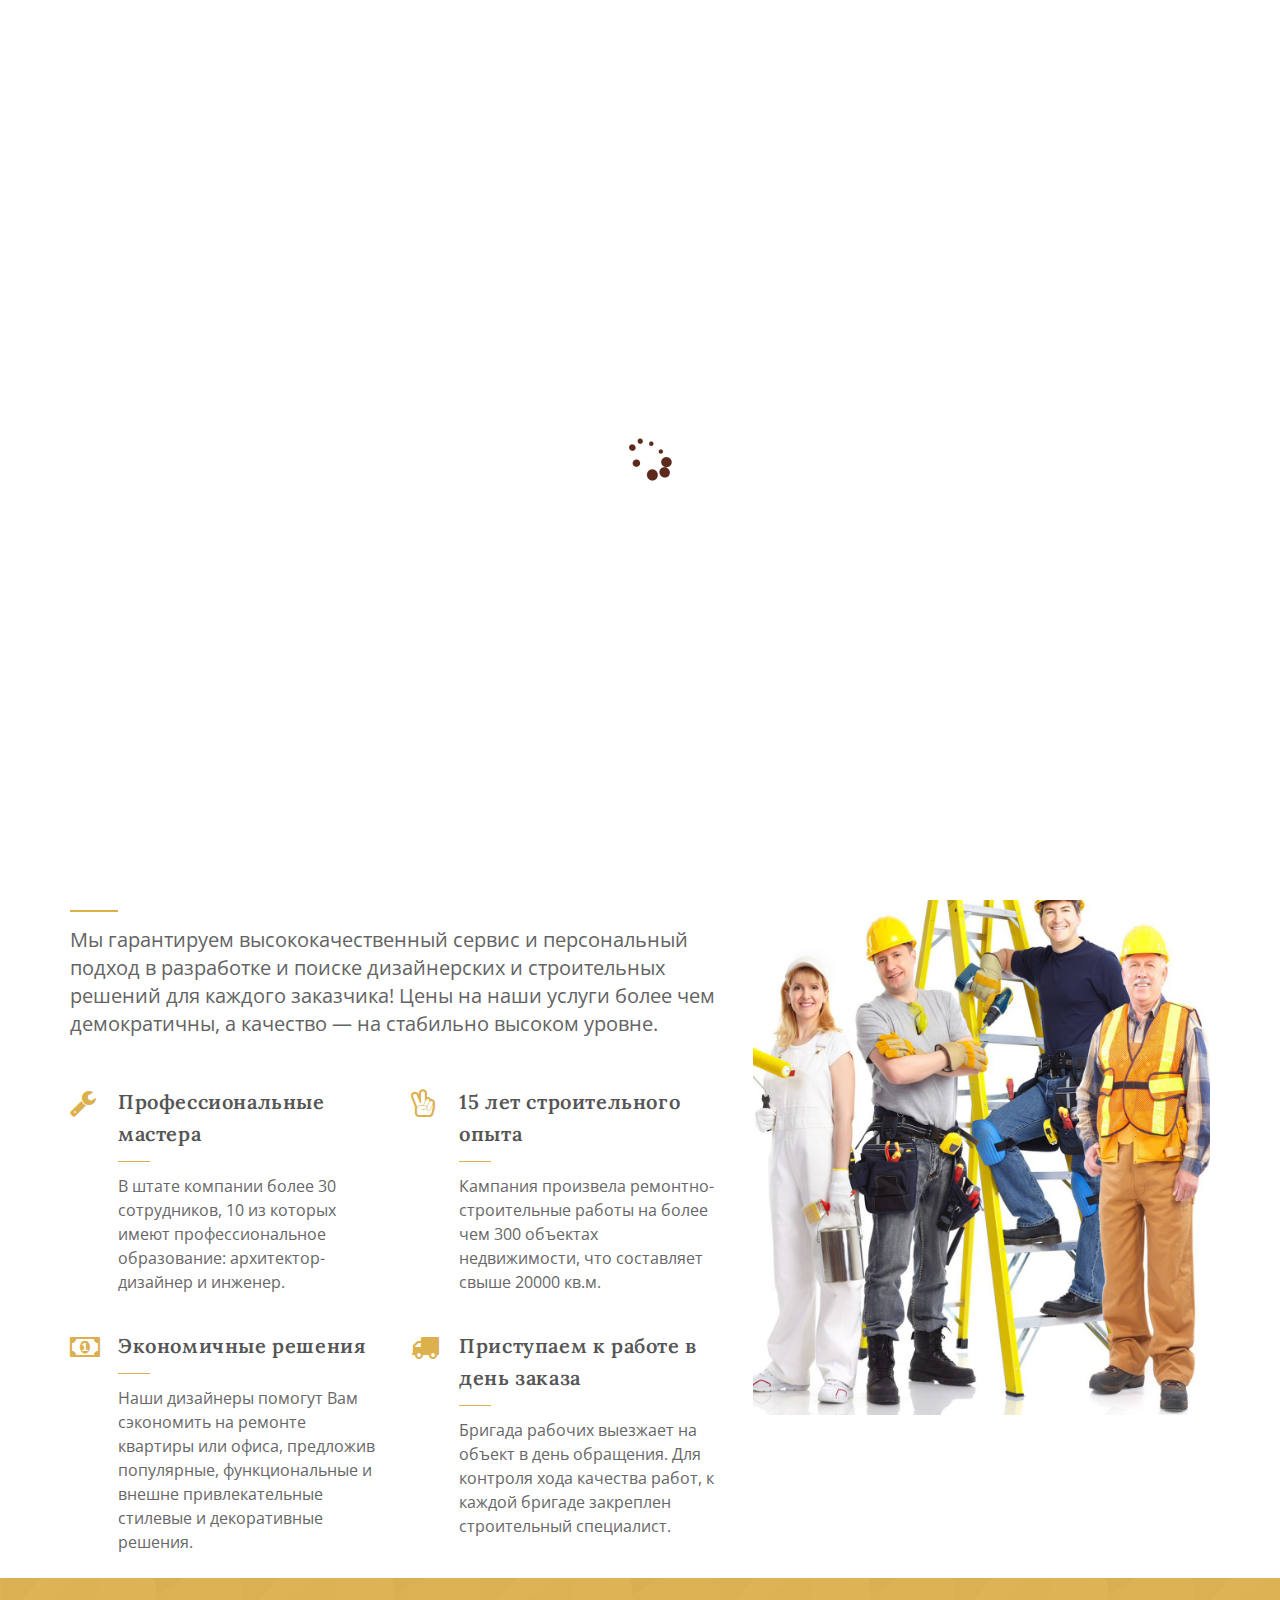
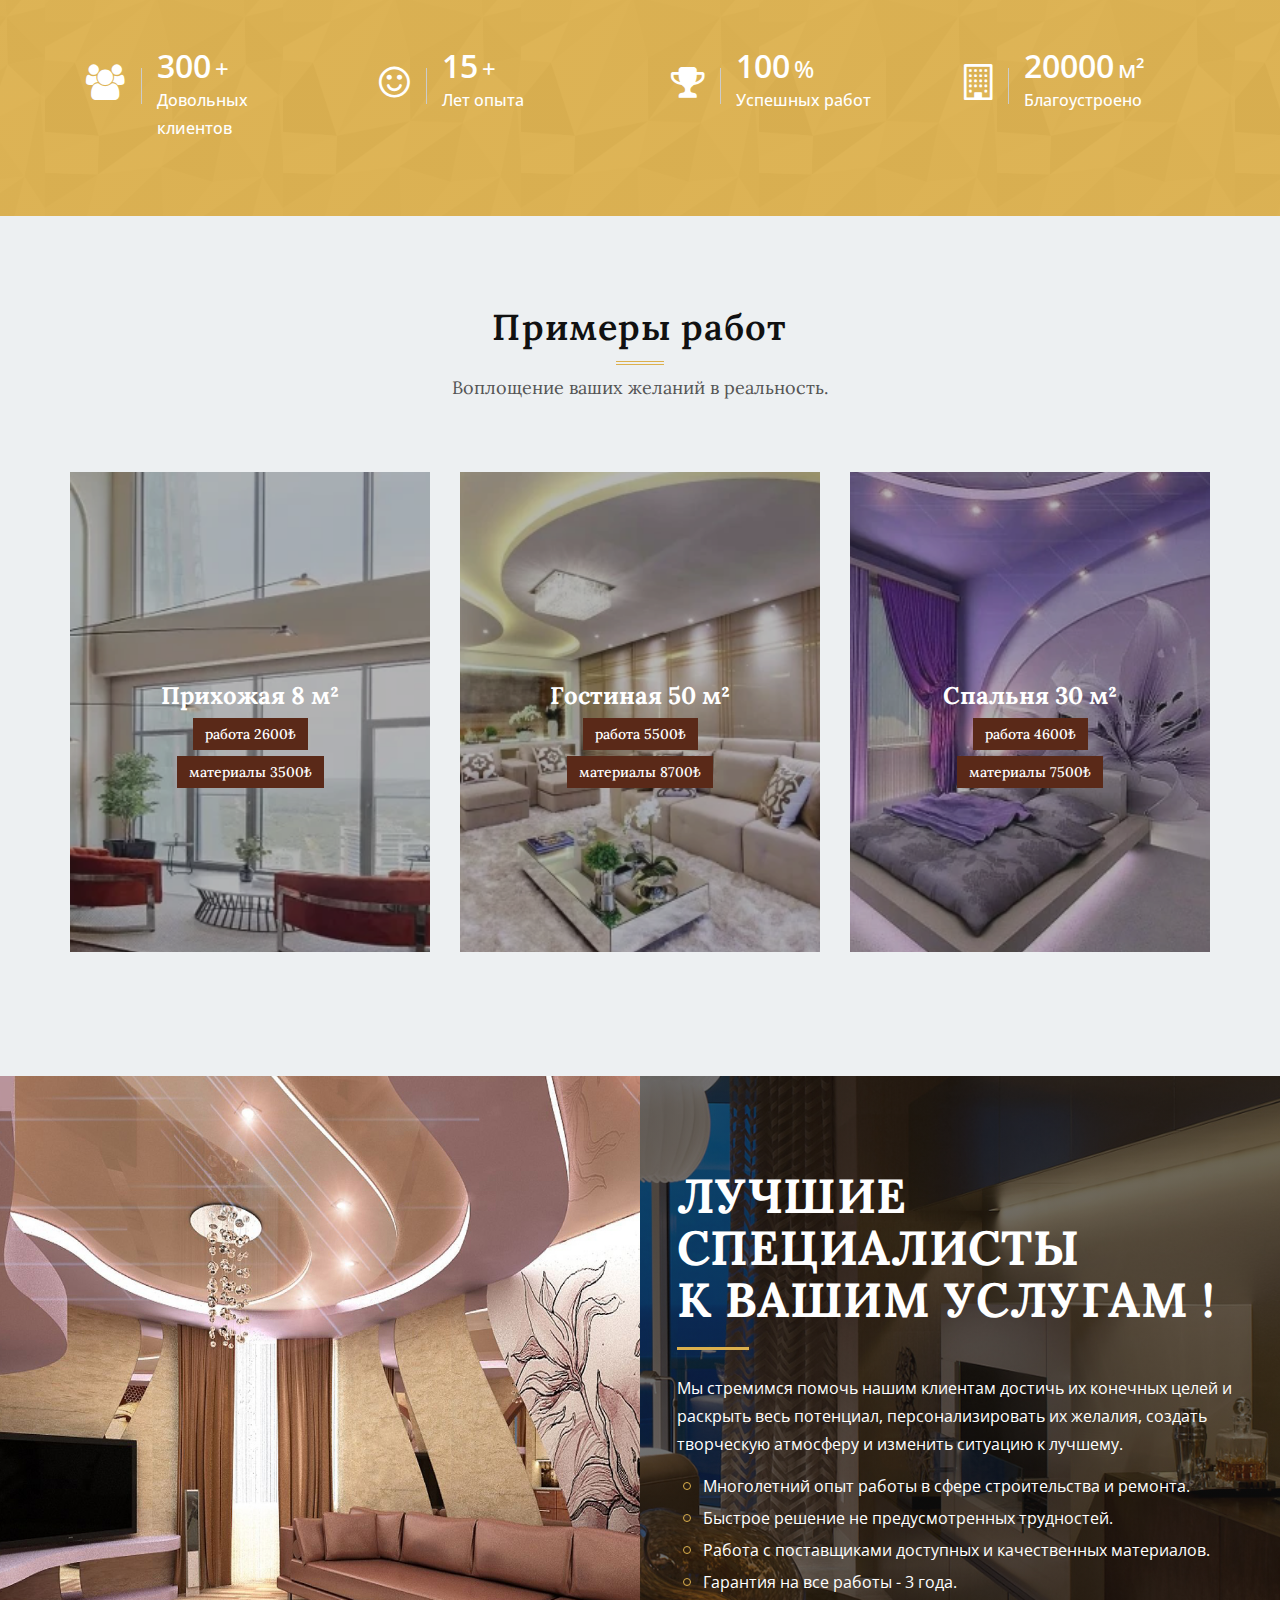
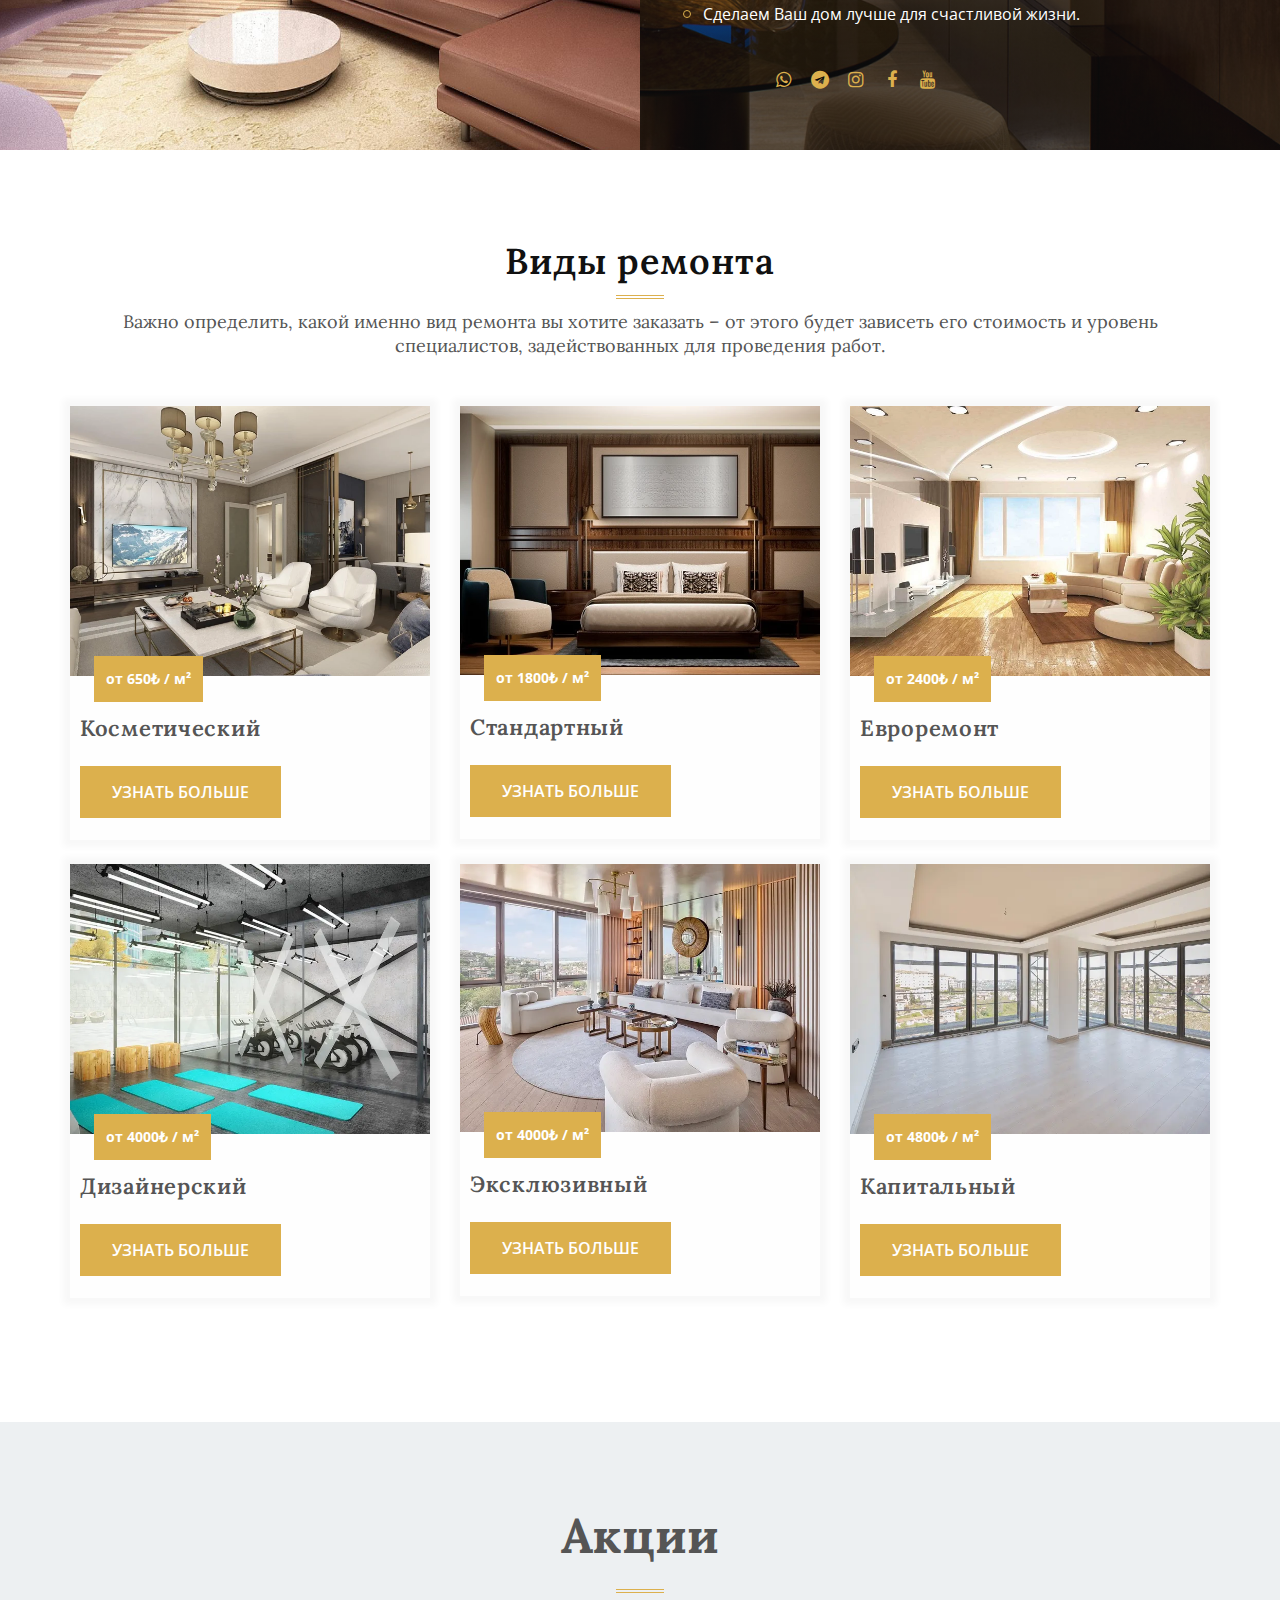
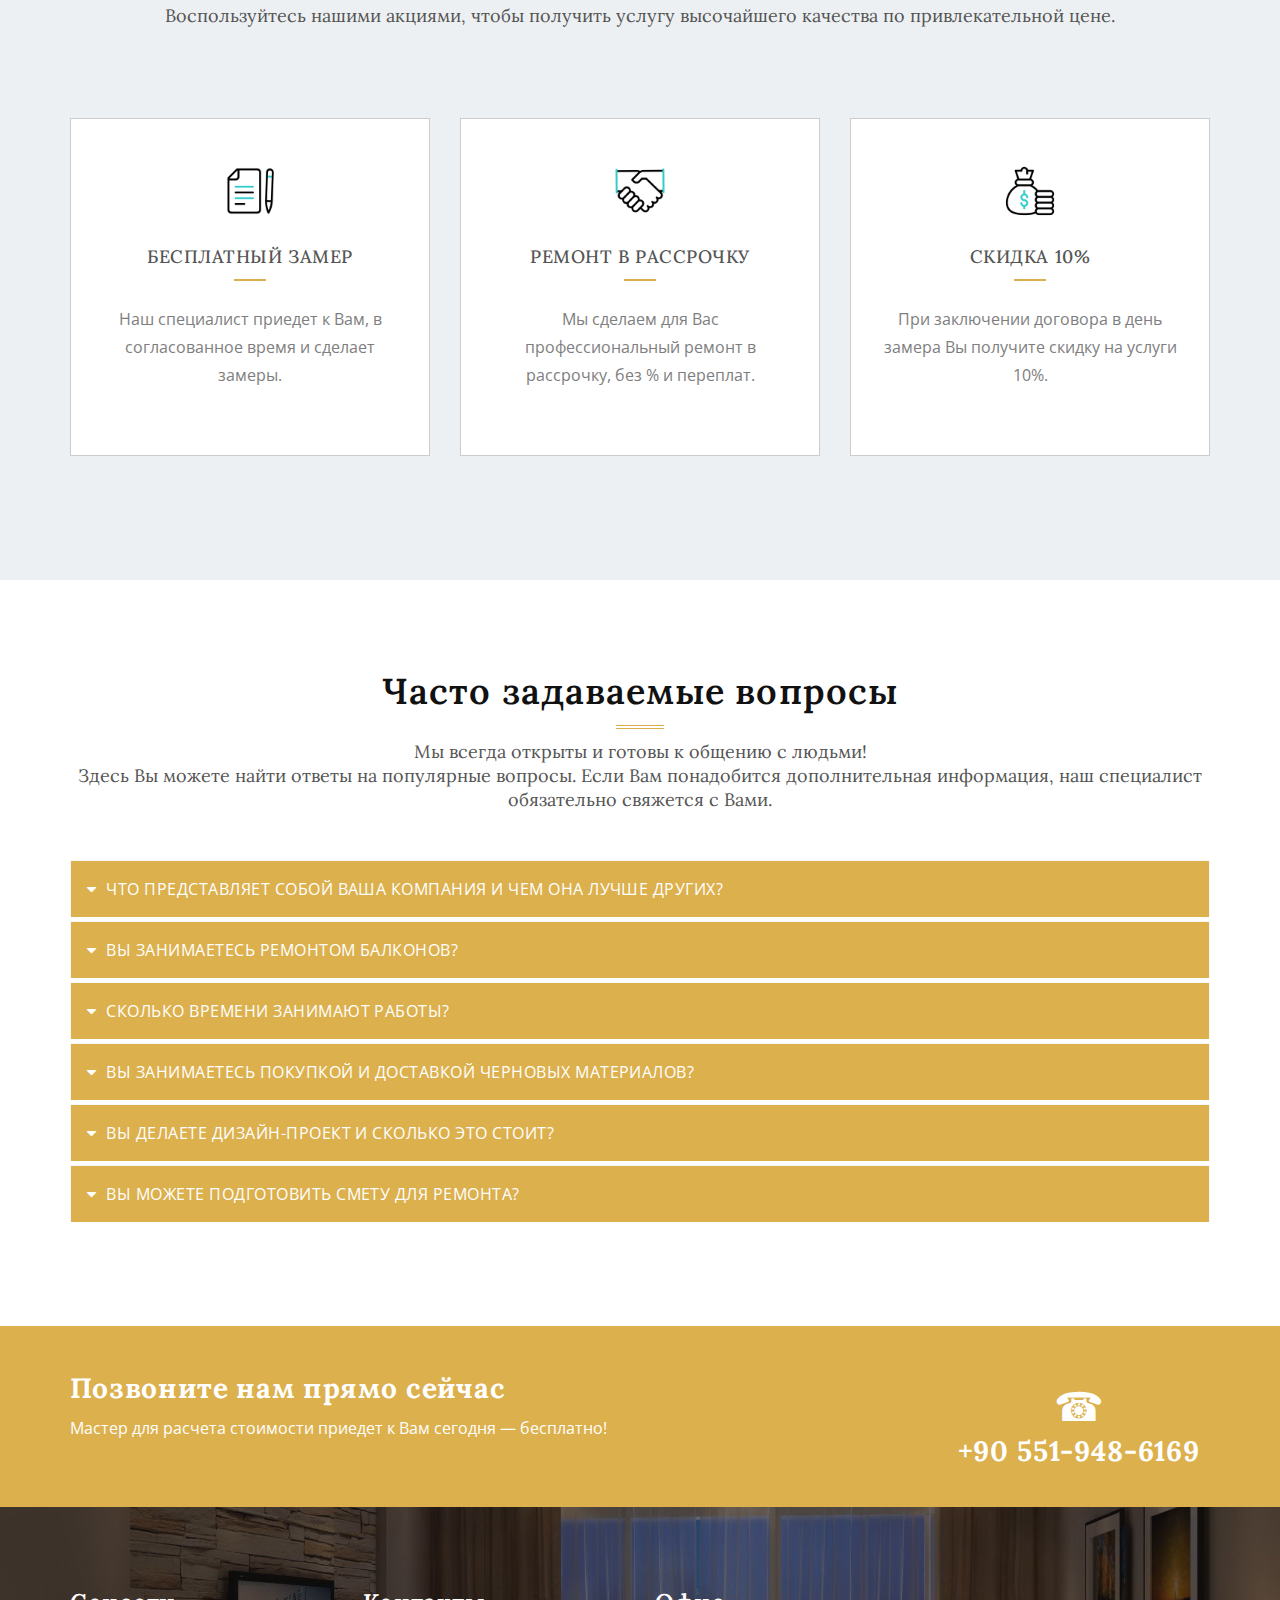
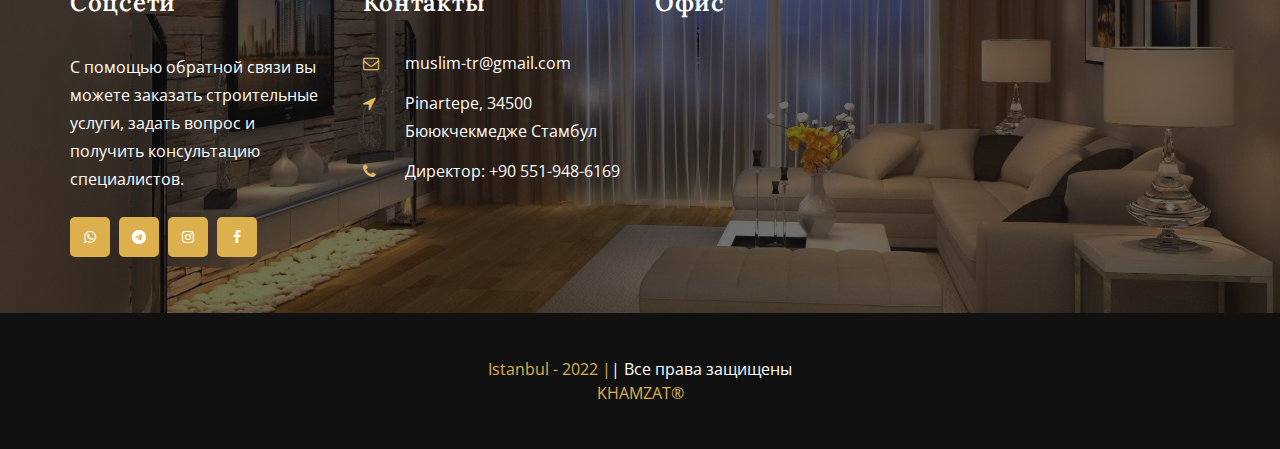
==== commit 51c56b11: "delete-html" ====
--- a/index.html
+++ b/index.html
@@ -886,9 +886,10 @@
                                     &Star;разработка индивидуального дизайн-проекта,<br />
                                     &Star;выравнивание поверхностей,<br />
                                     &Star;перепланировка помещения,<br />
-                                    &Star;установка сантехники,<br />
+                                    &Star;перепланировка и установка электрики,<br />
+                                    &Star; сантехники,<br />
                                     &Star;замена напольного покрытия,<br />
-                                    &Star;декор стен,<br /><br />
+                                    &Star;декор стен и др.<br /><br />
                                     *Дополнительно: индивидуальный пошив штор или изготовление жалюзи согласно
                                     дизайн-проекту.<br />
                                     <br />*Срок выполнения работ от 20 дней.
@@ -1282,40 +1283,7 @@
                                 </div>
                             </div>
                         </div>
-                        <!-- <div class="panel panel-default faq-box">
-                            <div class="panel-heading">
-                                <p class="panel-title">
-                                    <a class="accordion-toggle collapsed" data-toggle="collapse"
-                                        data-parent="#accordion" href="#collapse7">What Maintenance Should I be
-                                        doing and when?</a>
-                                </p>
-                            </div>
-                            <div id="collapse7" class="panel-collapse collapse">
-                                <div class="panel-body">
-                                    We all to some extent are on an End of Life journey. For some of our clients and
-                                    their family additional care and help is required as they progress through this
-                                    journey. Care on Call work closely with.
-                                </div>
-                            </div>
-                        </div>
-
-                        <div class="panel panel-default faq-box">
-                            <div class="panel-heading">
-                                <p class="panel-title">
-                                    <a class="accordion-toggle collapsed" data-toggle="collapse"
-                                        data-parent="#accordion" href="#collapse8">How do I know when my car needs a
-                                        tune up?</a>
-                                </p>
-                            </div>
-                            <div id="collapse8" class="panel-collapse collapse">
-                                <div class="panel-body">
-                                    Talk to your veterinarian about how to care for your older pet and be prepared for
-                                    possible age-related health issues. Senior pets require increased attention,
-                                    including more frequent visits to the veterinarian, possible changes in diet, and in
-                                    some cases alterations to their home environment.
-                                </div>
-                            </div>
-                        </div> -->
+
 
                     </div> <!-- end .col-md-6  -->
 
@@ -1402,9 +1370,6 @@
                                             <i class="fa fa-facebook"></i>
                                         </a>
 
-
-
-
                                     </div>
 
                                 </div>
@@ -1457,7 +1422,7 @@
                             <div class="sidebar-widget-wrapper">
 
                                 <div class="footer-widget-header clearfix">
-                                    <h3>Карты</h3>
+                                    <h3>Офис</h3>
                                 </div>
                                 <div id="map_canvas"></div>
                                 <!-- <div class="textwidget">
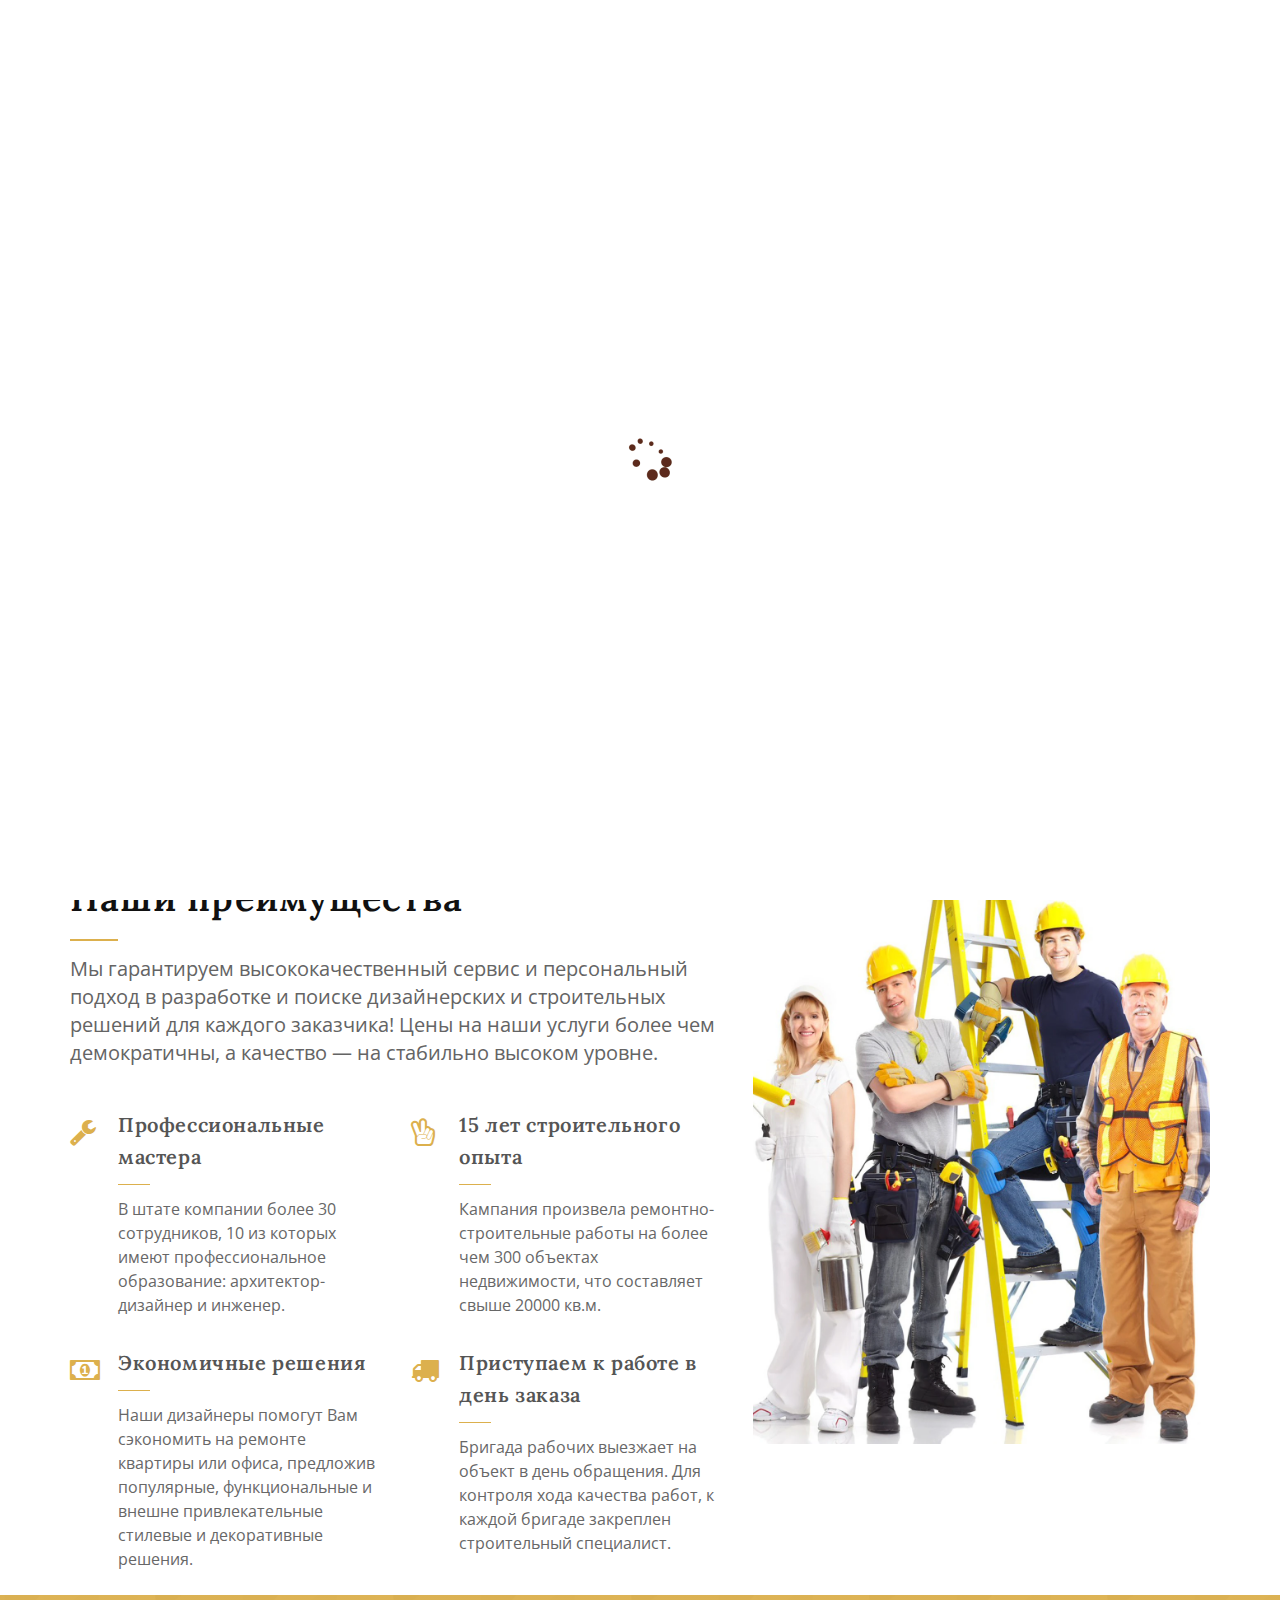
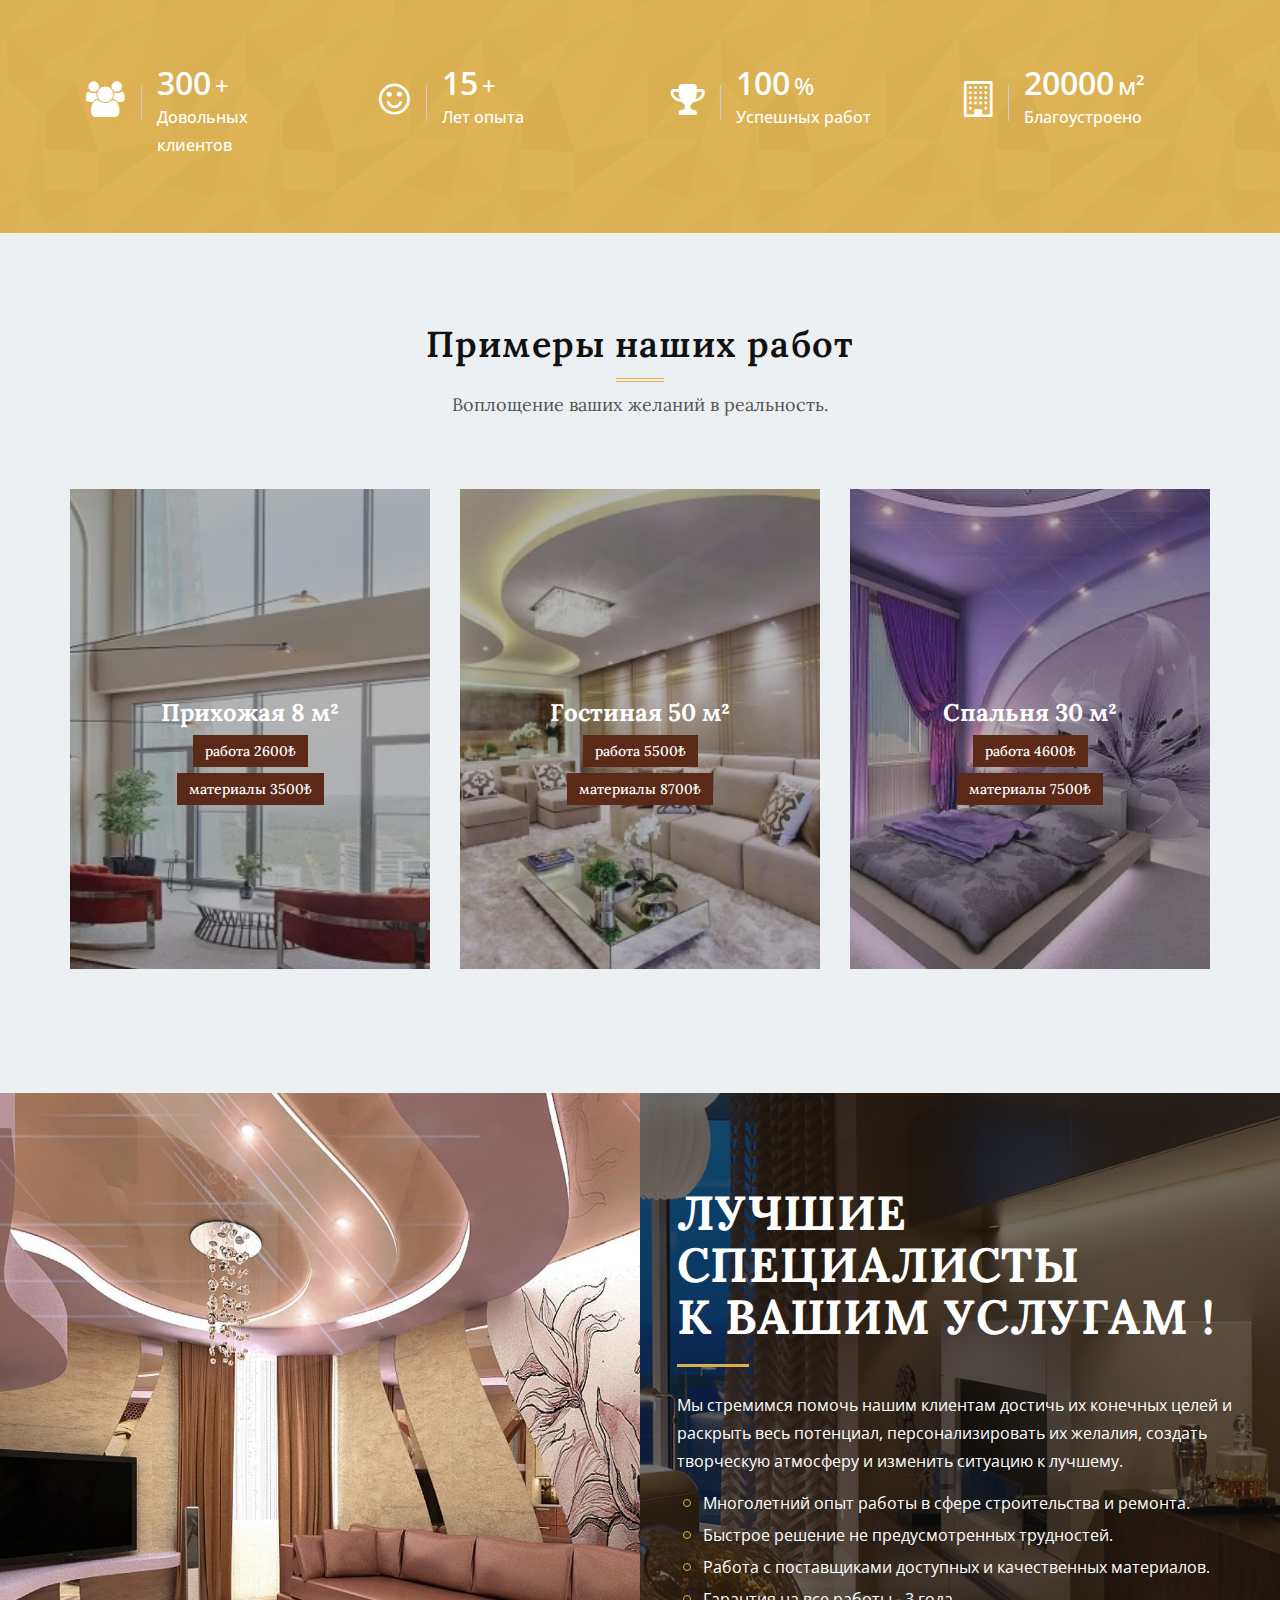
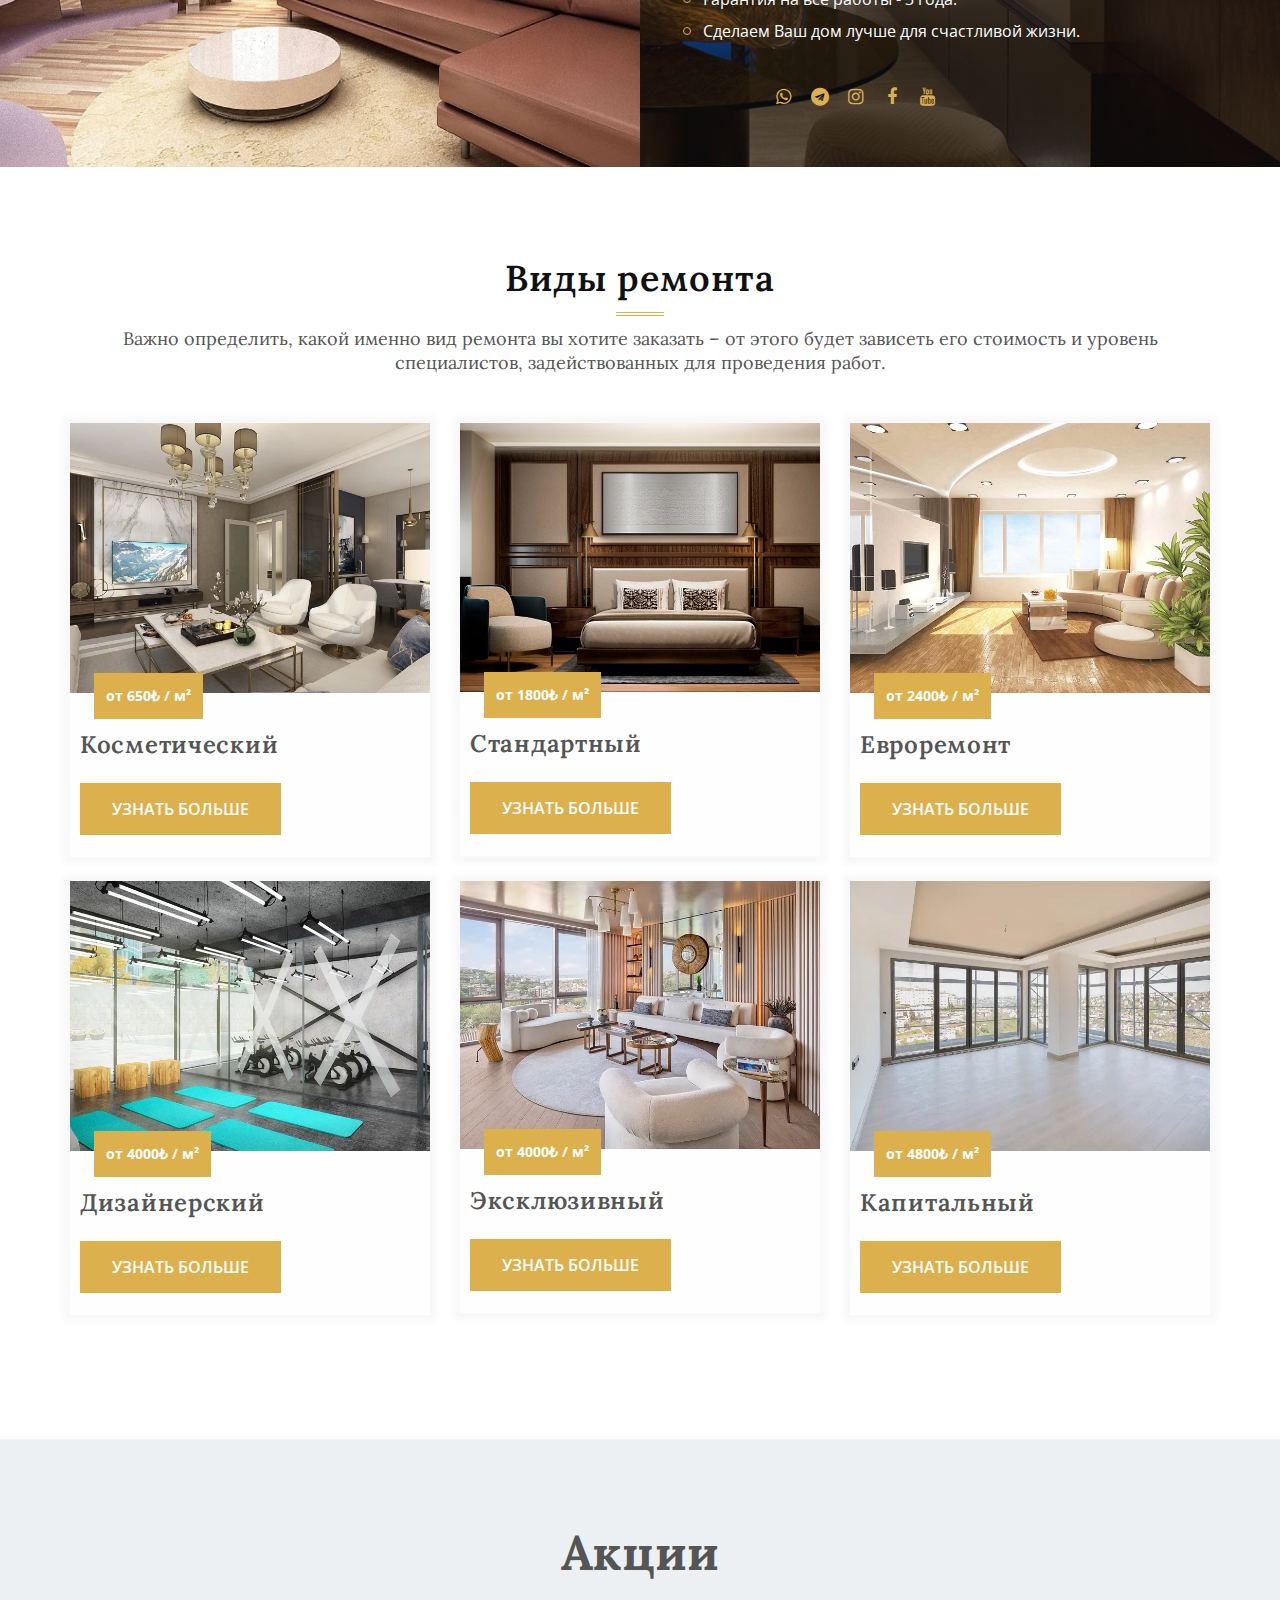
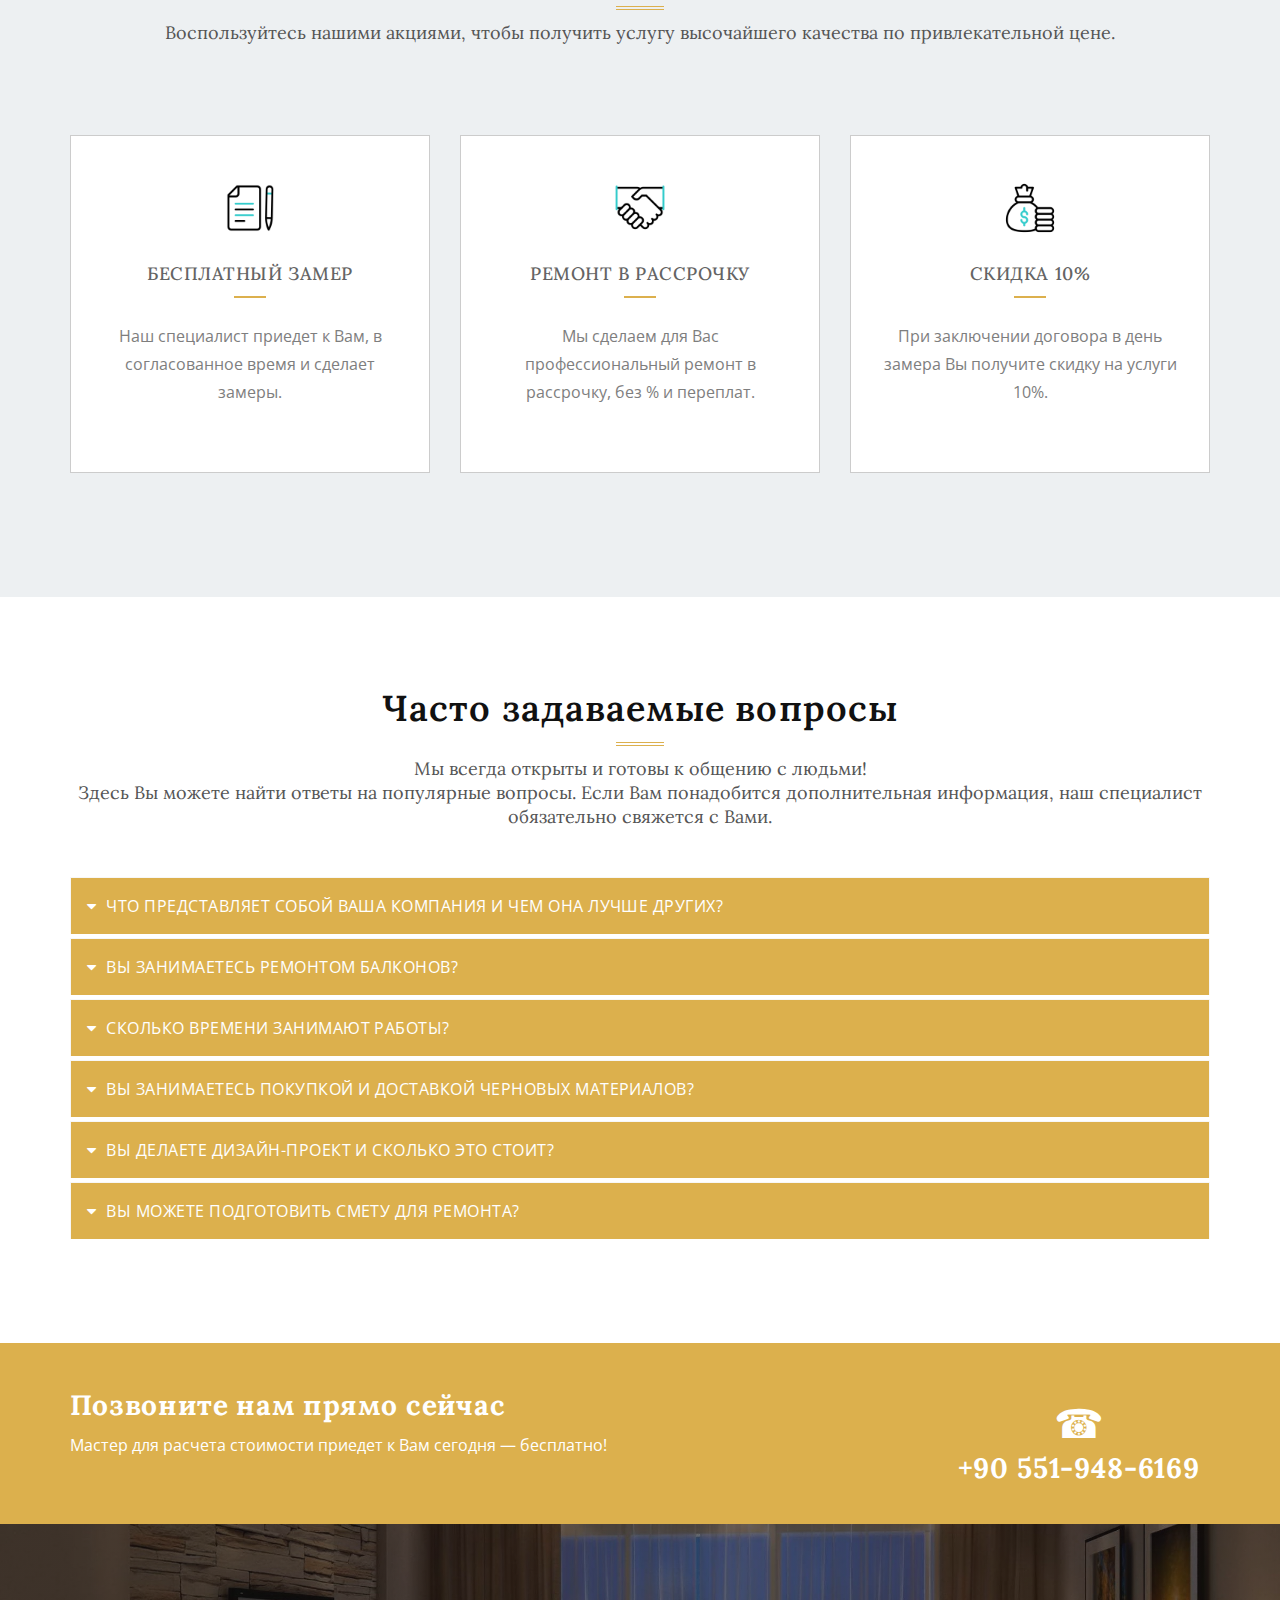
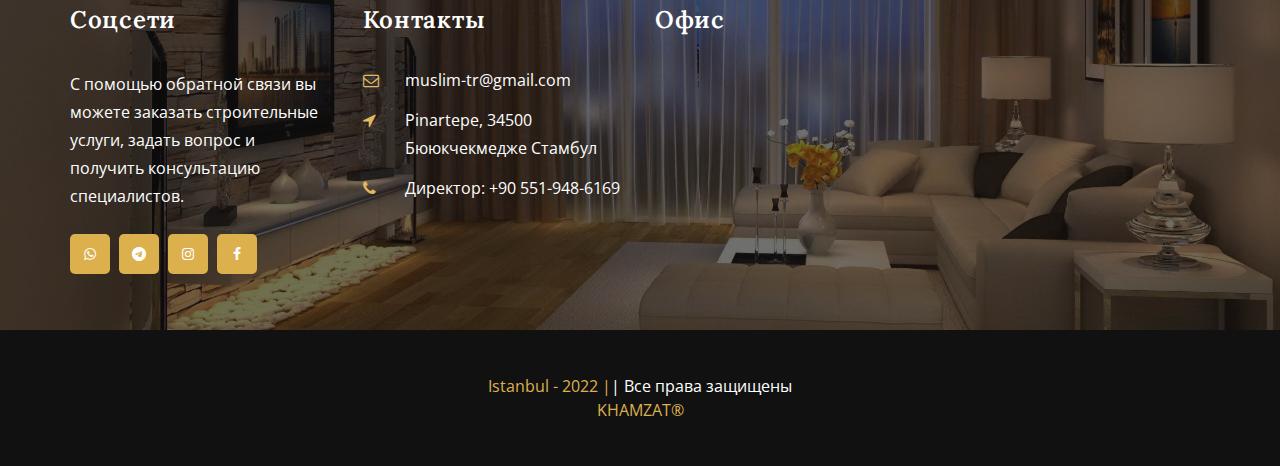
==== commit f3a1101e: "finish-epta" ====
--- a/index.html
+++ b/index.html
@@ -11,7 +11,7 @@
     <meta name="keywords"
         content="Евроремонт квартир в Стамбуле. Бесплатный замер. Гарантия 3 года. 15 лет опыта. ☎ +90 551-948-6169"">
     <meta name=" author" content="Khamzat_+905319028672">
-    <link rel="shortcut icon" href="images/favicon_home.png" />
+    <link rel="shortcut icon" href="images/favicon-home.png" />
 
     <!-- The styles -->
     <link href="css/bootstrap.min.css" rel="stylesheet" type="text/css" />
@@ -20,7 +20,9 @@
     <link href="css/owl.theme.css" rel="stylesheet" type="text/css" />
     <link href="css/animate.css" rel="stylesheet" type="text/css" />
     <link href="css/venobox.css" rel="stylesheet" type="text/css" />
+    <link href="css/modal.css" rel="stylesheet" type="text/css" />
     <link rel="stylesheet" href="css/styles.css" type="text/css" />
+    <!-- <link rel="stylesheet" href="css/modal.css" type="text/css" /> -->
 
 </head>
 
@@ -83,15 +85,12 @@
 
                         <div class="col-md-4 col-sm-12 col-xs-12 header-col-logo">
                             <div class="header-logo logo">
-                                <a href="index.html">
-                                    <img src="images/logo_big_1.png" alt="Logo" width="254px" height="63px">
-                                </a>
+                                <img src="images/logo_big_1.webp" alt="Logo" width="254px" height="63px">
                             </div><!-- end .logo  -->
                         </div><!-- end .col-md-3  -->
 
                         <div class="col-md-8 col-sm-12 hidden-xs">
                             <div class="row">
-
                                 <div class="col-md-4 col-sm-4">
                                     <div class="header-icon-box">
                                         <div class="icon-container">
@@ -163,7 +162,6 @@
                         </button>
 
                         <div class="navbar-contact">
-
                             <a class="btn btn-theme btn-theme-invert no-border btn-square btn-header-cta"
                                 href="#bestseller" id="cta_1">Нас выбирают</a>
                         </div>
@@ -181,7 +179,7 @@
         <div id="slider_1" class="owl-carousel" data-nav="true" data-dots="false" data-autoplay="true"
             data-autoplaytimeout="5000" data-bg_effect="false">
 
-            <div class="slider_item_container" data-bg_img="images/101.jpg" width="1900px" height="800px"
+            <div class="slider_item_container" data-bg_img="images/101.webp" width="1900px" height="800px"
                 data-bg_color="#111111" data-bg_opacity="0.25">
                 <div class="item">
                     <div class="slider-content">
@@ -202,10 +200,6 @@
                                             data-animation-out="animate-out fadeOutRight">
                                             <a href="tel:+905519486169"> ☎ +90 551-948-6169</a>
                                         </h4>
-
-
-
-
                                     </div>
                                 </div> <!-- end .col-sm-12  -->
                             </div> <!-- end .row  -->
@@ -214,9 +208,7 @@
                 </div> <!-- end .item  -->
             </div> <!-- end .slider_item_container  -->
 
-
-
-            <div class="slider_item_container" data-bg_img="images/102.jpg" width="1900px" height="800px"
+            <div class="slider_item_container" data-bg_img="images/102.webp" width="1900px" height="800px"
                 data-bg_color="#111111" data-bg_opacity="0.25">
                 <div class="item">
                     <div class="slider-content">
@@ -227,16 +219,12 @@
                                         <h3>Дом вашей мечты</h3>
                                         <h2 class="margin-bottom-12">
                                             Мы строим будущее,
-
                                             <br /> cтроим на века
                                         </h2>
                                         <h4 class="text-light-color" data-animation-in="zoomInRight"
                                             data-animation-out="animate-out fadeOutRight" font-size="36px">
                                             <i class="fa fa-cubes" aria-hidden="true"></i> Бесплатный замер
                                         </h4>
-                                        <!--  <a href="#" class="btn btn-theme">Начать сейчас</a>
-                                        <a href="#" class="btn btn-theme btn-theme-white">Посмотреть</a> -->
-
                                     </div>
                                 </div> <!-- end .col-sm-12  -->
                             </div> <!-- end .row  -->
@@ -245,7 +233,7 @@
                 </div> <!-- end .item  -->
             </div> <!-- end .slider_item_container  -->
 
-            <div class="slider_item_container" data-bg_img="images/103.jpg" width="1900px" height="800px"
+            <div class="slider_item_container" data-bg_img="images/103.webp" width="1900px" height="800px"
                 data-bg_color="#111111" data-bg_opacity="0.25">
                 <div class="item">
                     <div class="slider-content">
@@ -260,8 +248,6 @@
                                         <h3 class="margin-bottom-24">
                                             Передовые технологии в сфере дизайна и строительства
                                         </h3>
-                                        <!--  <a href="#" class="btn btn-theme btn-theme-white">Начать сейчас</a>
-                                        <a href="#" class="btn btn-theme btn-invert">Посмотреть</a> -->
                                         <h4 class="text-light-color" data-animation-in="zoomInRight"
                                             data-animation-out="animate-out fadeOutRight" font-size="36px">
                                             <i class="fa fa-shield" aria-hidden="true"></i> Гарантия 3 года
@@ -279,9 +265,8 @@
 
     <!-- SECTION ABOUT US  -->
 
-    <section id="about" class="section-content-block section-pure-white-bg no-bottom-padding"
-        data-bg_img="images/bg-gradient-right.png" data-bg_color="#edf0f2" data-bg_opacity="0.3"
-        data-bg_position="bottom right" data-bg_size="contain">
+    <section id="about" class="section-content-block section-pure-white-bg no-bottom-padding" data-bg_color="#edf0f2"
+        data-bg_opacity="0.3" data-bg_position="bottom right" data-bg_size="contain">
         <div class="container">
 
             <div class="row">
@@ -309,11 +294,10 @@
 
                                 <div class="highlight-icon">
                                     <i class="fa fa-wrench"></i>
-                                    <!--   <i class="fa fa-paint-roller"></i> -->
                                 </div> <!-- end .service-icon  -->
 
                                 <div class="highlight-text">
-                                    <h5><a href="#">Профессиональные мастера</a></h5>
+                                    <h5>Профессиональные мастера</h5>
                                     <div>В штате компании более 30 сотрудников, 10 из которых имеют
                                         профессиональное образование: архитектор-дизайнер и инженер.
                                     </div>
@@ -330,7 +314,7 @@
                                 </div> <!-- end .service-icon  -->
 
                                 <div class="highlight-text">
-                                    <h5><a href="#">15 лет строительного опыта </a></h5>
+                                    <h5>15 лет строительного опыта</h5>
                                     <div>Кампания произвела ремонтно-строительные работы на более чем 300 объектах
                                         недвижимости, что составляет свыше 20000 кв.м.
                                     </div>
@@ -347,7 +331,7 @@
                                 </div> <!-- end .service-icon  -->
 
                                 <div class="highlight-text">
-                                    <h5><a href="#">Экономичные решения</a></h5>
+                                    <h5>Экономичные решения</h5>
                                     <div>Наши дизайнеры помогут Вам сэкономить на ремонте квартиры или офиса,
                                         предложив популярные, функциональные и внешне привлекательные
                                         стилевые и декоративные решения.</div>
@@ -364,7 +348,7 @@
                                 </div> <!-- end .service-icon  -->
 
                                 <div class="highlight-text">
-                                    <h5><a href="#">Приступаем к работе в день заказа</a></h5>
+                                    <h5>Приступаем к работе в день заказа</h5>
                                     <div>Бригада рабочих выезжает на объект в день обращения. Для контроля хода качества
                                         работ, к каждой бригаде закреплен строительный специалист.</div>
                                 </div> <!-- end .service-text  -->
@@ -378,7 +362,7 @@
 
                 <div class="col-lg-5 col-md-12 col-sm-12 col-xs-12 hidden-sm hidden-xs hidden-md">
                     <figure class="about-us-img wow fadeInLeft about-us-stick-bottom">
-                        <img src="images/stroiteli.jpg" alt="about_person_bg" />
+                        <img src="images/stroiteli.webp" alt="about_person_bg" />
                     </figure>
                 </div>
 
@@ -389,75 +373,55 @@
     <!--  COUNTER SECTION 02  -->
 
     <section class="section-content-block section-content-block-minimal section-custom-bg"
-        data-bg_img="images/pattern_1.png" data-bg_color="#dcb04d" data-bg_opacity="0.95" data-bg_repeat="repeat"
+        data-bg_img="images/pattern_1.webp" data-bg_color="#dcb04d" data-bg_opacity="0.95" data-bg_repeat="repeat"
         data-bg_size="contain">
 
         <div class="container">
 
             <div class="row">
 
-
-
                 <div class="col-lg-3 col-md-3 col-sm-6 col-xs-12">
-
                     <div class="counter-block-2 light-counter-layout counter-border">
-
                         <i class="icon fa fa-users"></i>
-
                         <div class="count-info">
                             <span class="counter">300</span>
                             <span class="counter-postfix">+</span>
                             <p class="text-capitalize">Довольных клиентов</p>
                         </div>
-
                     </div>
-
                 </div> <!--  end .col-lg-3 col-md-3 col-sm-6 col-xs-12 -->
 
                 <div class="col-lg-3 col-md-3 col-sm-6 col-xs-12">
-
                     <div class="counter-block-2 light-counter-layout counter-border">
-
                         <i class="icon fa fa-smile-o"></i>
-
                         <div class="count-info">
                             <span class="counter">15</span>
                             <span class="counter-postfix">+</span>
                             <p class="text-capitalize">Лет опыта</p>
                         </div>
-
                     </div>
-
                 </div> <!--  end .col-lg-3 col-md-3 col-sm-6 col-xs-12 -->
 
                 <div class="col-lg-3 col-md-3 col-sm-6 col-xs-12">
-
                     <div class="counter-block-2 light-counter-layout counter-border">
-
                         <i class="icon fa fa-trophy"></i>
                         <div class="count-info">
                             <span class="counter">100</span>
                             <span class="counter-postfix">%</span>
                             <p class="text-capitalize">Успешных работ</p>
                         </div>
-
                     </div>
-
                 </div> <!--  end .col-lg-3 col-md-3 col-sm-6 col-xs-12 -->
 
                 <div class="col-lg-3 col-md-3 col-sm-6 col-xs-12">
-
                     <div class="counter-block-2 light-counter-layout counter-border">
-
                         <i class="icon fa fa-building-o"></i>
                         <div class="count-info">
                             <span class="counter">20000</span>
                             <span class="counter-postfix">м&sup2;</span>
                             <p class="text-capitalize">Благоустроено</p>
                         </div>
-
                     </div>
-
                 </div> <!--  end .col-lg-3 col-md-3 col-sm-6 col-xs-12 -->
 
             </div> <!--  end .row  -->
@@ -466,8 +430,6 @@
 
     </section> <!--  end .section  -->
 
-
-
     <!--  SECTION SERVICE 03 -->
 
     <section class="section-content-block section-secondary-bg" id="gallery">
@@ -477,179 +439,441 @@
             <div class="row section-heading-wrapper">
 
                 <div class="col-md-12 col-sm-12 text-center">
-                    <h4 class="heading-alt-style text-capitalize text-dark-color">Примеры работ
+                    <h4 class="heading-alt-style text-capitalize text-dark-color">Примеры наших работ
                     </h4>
                     <span class="heading-separator heading-separator-horizontal"></span>
                     <h2 class="subheading-alt-style">
                         Воплощение ваших желаний в реальность.
-                        <!-- <br />
-                        volutpat nec orci morbi facilisis massa lectus volutpat posuere volutpat. -->
                     </h2>
                 </div> <!-- end .col-sm-12  -->
 
             </div>
 
-
             <div class="row">
 
                 <div class="service-carousel owl-carousel" data-dots="false" data-nav="false" data-items="3">
 
-                    <div class="col-lg-4 col-md-4 col-sm-6 col-xs-12">
-
-                        <a href="#">
-
-                            <article class="service-block-2 text-center">
-                                <figure>
-                                    <img src="images/home/home_6.webp" alt="service" />
-                                    <span class="fa fa-eye"></span>
-                                </figure>
-
-                                <h3>
-                                    Прихожая 8 м&sup2;
-                                    <br />
-                                    <span>работа 2600₺</span><br />
-                                    <span>материалы 3500₺</span>
-                                </h3>
-
-
-                            </article>
-
-                        </a>
-
+                    <div class="col-lg-4 col-md-4 col-sm-6 col-xs-12" data-toggle="modal" data-target="#project1">
+                        <article class="service-block-2 text-center">
+                            <figure>
+                                <img src="images/home/home_6.webp" alt="service" />
+                                <span class="fa fa-eye"></span>
+                            </figure>
+                            <h3>
+                                Прихожая 8 м&sup2;
+                                <br />
+                                <span>работа 2600₺</span><br />
+                                <span>материалы 3500₺</span>
+                            </h3>
+                        </article>
                     </div> <!--  end .col-lg-4 col-md-4 col-sm-12  -->
 
-                    <div class="col-lg-4 col-md-4 col-sm-6 col-xs-12">
-
-                        <a href="#">
-
-                            <article class="service-block-2 text-center">
-                                <figure>
-                                    <img src="images/home/home_1.webp" alt="service" />
-                                    <span class="fa fa-eye"></span>
-                                </figure>
-
-                                <h3>
-                                    Гостиная 50 м&sup2;
-                                    <br />
-                                    <span>работа 5500₺</span><br />
-                                    <span>материалы 8700₺</span>
-                                </h3>
-
-                            </article>
-                        </a>
+                    <div class="col-lg-4 col-md-4 col-sm-6 col-xs-12" data-toggle="modal" data-target="#project2">
+                        <article class="service-block-2 text-center">
+                            <figure>
+                                <img src="images/home/home_1.webp" alt="service" />
+                                <span class="fa fa-eye"></span>
+                            </figure>
+                            <h3>
+                                Гостиная 50 м&sup2;
+                                <br />
+                                <span>работа 5500₺</span><br />
+                                <span>материалы 8700₺</span>
+                            </h3>
+                        </article>
+
 
                     </div> <!--  end .col-lg-4 col-md-4 col-sm-12  -->
 
-                    <div class="col-lg-4 col-md-4 col-sm-6 col-xs-12">
-
-                        <a href="#">
-
-                            <article class="service-block-2 text-center">
-                                <figure>
-                                    <img src="images/home/home_4.webp" alt="service" />
-                                    <span class="fa fa-eye"></span>
-                                </figure>
-
-                                <h3>
-                                    Спальня 30 м&sup2;
-                                    <br />
-                                    <span>работа 4600₺</span><br />
-                                    <span>материалы 7500₺</span>
-                                </h3>
-
-                            </article>
-                        </a>
+                    <div class="col-lg-4 col-md-4 col-sm-6 col-xs-12" data-toggle="modal" data-target="#project3">
+                        <article class="service-block-2 text-center">
+                            <figure>
+                                <img src="images/home/home_4.webp" alt="service" />
+                                <span class="fa fa-eye"></span>
+                            </figure>
+                            <h3>
+                                Спальня 30 м&sup2;
+                                <br />
+                                <span>работа 4600₺</span><br />
+                                <span>материалы 7500₺</span>
+                            </h3>
+                        </article>
+
 
                     </div> <!--  end .col-lg-4 col-md-4 col-sm-12  -->
 
-                    <div class="col-lg-4 col-md-4 col-sm-6 col-xs-12">
-
-                        <a href="#">
-
-                            <article class="service-block-2 text-center">
-                                <figure>
-                                    <img src="images/home/home_8.webp" alt="service" />
-                                    <span class="fa fa-eye"></span>
-                                </figure>
-
-                                <h3>
-                                    Детская 20 м&sup2;
-                                    <br />
-                                    <span>работа 4100₺</span><br />
-                                    <span>материалы 5600₺</span>
-                                </h3>
-
-                            </article>
-                        </a>
+                    <div class="col-lg-4 col-md-4 col-sm-6 col-xs-12" data-toggle="modal" data-target="#project4">
+                        <article class="service-block-2 text-center">
+                            <figure>
+                                <img src="images/home/home_8.webp" alt="service" />
+                                <span class="fa fa-eye"></span>
+                            </figure>
+                            <h3>
+                                Детская 20 м&sup2;
+                                <br />
+                                <span>работа 4100₺</span><br />
+                                <span>материалы 5600₺</span>
+                            </h3>
+                        </article>
+
                     </div> <!--  end .col-lg-4 col-md-4 col-sm-12  -->
 
-                    <div class="col-lg-4 col-md-4 col-sm-6 col-xs-12">
-
-                        <a href="#">
-
-                            <article class="service-block-2 text-center">
-                                <figure>
-                                    <img src="images/home/home_10.webp" alt="service" />
-                                    <span class="fa fa-eye"></span>
-                                </figure>
-
-                                <h3>
-                                    Ванная 10 м&sup2;
-                                    <br />
-                                    <span>работа 7200₺</span><br />
-                                    <span>материалы 9900₺</span>
-                                </h3>
-
-                            </article>
-                        </a>
-
+                    <div class="col-lg-4 col-md-4 col-sm-6 col-xs-12" data-toggle="modal" data-target="#project5">
+                        <article class="service-block-2 text-center">
+                            <figure>
+                                <img src="images/home/home_10.webp" alt="service" />
+                                <span class="fa fa-eye"></span>
+                            </figure>
+                            <h3>
+                                Ванная 10 м&sup2;
+                                <br />
+                                <span>работа 7200₺</span><br />
+                                <span>материалы 9900₺</span>
+                            </h3>
+                        </article>
                     </div> <!--  end .col-lg-4 col-md-4 col-sm-12  -->
 
-                    <div class="col-lg-4 col-md-4 col-sm-6 col-xs-12">
-
-                        <a href="#">
-
-                            <article class="service-block-2 text-center">
-                                <figure>
-                                    <img src="images/home/home_9.webp" alt="service" />
-                                    <span class="fa fa-eye"></span>
-                                </figure>
-
-                                <h3>
-                                    Кухня 12 м&sup2;
-                                    <br />
-                                    <span>работа 8600₺</span><br />
-                                    <span>материалы 10500₺</span>
-                                </h3>
-
-                            </article>
-                        </a>
-
+                    <div class="col-lg-4 col-md-4 col-sm-6 col-xs-12" data-toggle="modal" data-target="#project6">
+                        <article class="service-block-2 text-center">
+                            <figure>
+                                <img src="images/home/home_9.webp" alt="service" />
+                                <span class="fa fa-eye"></span>
+                            </figure>
+                            <h3>
+                                Кухня 12 м&sup2;
+                                <br />
+                                <span>работа 8600₺</span><br />
+                                <span>материалы 10500₺</span>
+                            </h3>
+                        </article>
                     </div> <!--  end .col-lg-4 col-md-4 col-sm-12  -->
 
                 </div>
 
-                <!-- <div class="col-sm-12 text-center">
-
-                    <a href="#" class="btn btn-theme margin-top-24 btn-square">Посмотреть еще работы</a>
-
-                </div> -->
-
             </div> <!--  end .row  -->
 
         </div> <!--  end .container  -->
 
     </section> <!--  end .section-content-block -->
 
+    <!-- modal 1-->
+    <div class="modal fade" id="project1">
+        <div class="modal-dialog">
+            <div class="modal-content">
+                <div class="modal-header">
+                    <button type="button" class="close" data-dismiss="modal" title="Close">
+                        <span class="fa fa-times" aria-hidden="true"></span>
+                    </button>
+                </div>
+                <div class="modal-body">
+                    <div id="project1sel" class="carousel slide project-slide" data-interval="false">
+                        <div class="carousel-inner">
+                            <div class="item active"> <img src="images/home/home_6.webp" alt="item1">
+                            </div>
+                            <div class="item"><img src="images/home/home_5.webp" alt="item2">
+                            </div>
+                            <div class="item"> <img src="images/home/home_4.webp" alt="item3">
+                            </div>
+                            <div class="item"> <img src="images/home/home_3.webp" alt="item4">
+                            </div>
+                            <div class="item"> <video src="video/present_3.mp4" alt="item7" autoplay loop muted
+                                    playsinline></video>
+                            </div>
+                            <ol class="carousel-indicators">
+                                <li class="active" data-slide-to="0" data-target="#project1sel">
+                                    <img alt="картинка" src="images/home/home_6.webp">
+                                </li>
+                                <li class="" data-slide-to="1" data-target="#project1sel">
+                                    <img alt="картинка" src="images/home/home_5.webp">
+                                </li>
+                                <li class="" data-slide-to="2" data-target="#project1sel">
+                                    <img alt="картинка" src="images/home/home_4.webp">
+                                </li>
+                                <li class="" data-slide-to="3" data-target="#project1sel">
+                                    <img alt="картинка" src="images/home/home_3.webp">
+                                </li>
+                                <li class="" data-slide-to="5" data-target="#project1sel">
+                                    <video src="video/present_3.mp4" autoplay loop muted playsinline></video>
+                                </li>
+                            </ol>
+                        </div>
+                        <a class="left carousel-control" href="#project1sel" role="button" data-slide="prev"> <span
+                                class="fa fa-chevron-left"></span></a>
+                        <a class="right carousel-control" href="#project1sel" role="button" data-slide="next"> <span
+                                class="fa fa-chevron-right"></span></a>
+                    </div>
+                </div>
+            </div>
+        </div>
+    </div>
+    <!-- modal 1 finish-->
+    <!-- modal 2-->
+    <div class="modal fade" id="project2">
+        <div class="modal-dialog">
+            <div class="modal-content">
+                <div class="modal-header">
+                    <button type="button" class="close" data-dismiss="modal" title="Close">
+                        <span class="fa fa-times" aria-hidden="true"></span>
+                    </button>
+                </div>
+                <div class="modal-body">
+                    <div id="project2sel" class="carousel slide project-slide" data-interval="false">
+                        <div class="carousel-inner">
+                            <div class="item active"> <img src="images/home/home_1.webp" alt="item1">
+                            </div>
+                            <div class="item"><img src="images/home/home_2.webp" alt="item2">
+                            </div>
+                            <div class="item"> <img src="images/home/home_3.webp" alt="item3">
+                            </div>
+                            <div class="item"> <img src="images/home/home_9.webp" alt="item4">
+                            </div>
+                            <div class="item"> <video src="video/present_4.mp4" alt="item7" autoplay loop muted
+                                    playsinline></video>
+                            </div>
+                            <ol class="carousel-indicators">
+                                <li class="active" data-slide-to="0" data-target="#project2sel">
+                                    <img alt="картинка" src="images/home/home_1.webp">
+                                </li>
+                                <li class="" data-slide-to="1" data-target="#project2sel">
+                                    <img alt="картинка" src="images/home/home_2.webp">
+                                </li>
+                                <li class="" data-slide-to="2" data-target="#project2sel">
+                                    <img alt="картинка" src="images/home/home_3.webp">
+                                </li>
+                                <li class="" data-slide-to="3" data-target="#project2sel">
+                                    <img alt="картинка" src="images/home/home_9.webp">
+                                </li>
+                                <li class="" data-slide-to="4" data-target="#project2sel">
+                                    <video src="video/present_4.mp4" autoplay loop muted playsinline></video>
+                                </li>
+                            </ol>
+                        </div>
+                        <a class="left carousel-control" href="#project2sel" role="button" data-slide="prev"> <span
+                                class="fa fa-chevron-left"></span></a>
+                        <a class="right carousel-control" href="#project2sel" role="button" data-slide="next"> <span
+                                class="fa fa-chevron-right"></span></a>
+                    </div>
+                </div>
+            </div>
+        </div>
+    </div>
+    <!-- modal 2 finish-->
+    <!-- modal 3-->
+    <div class="modal fade" id="project3">
+        <div class="modal-dialog">
+            <div class="modal-content">
+                <div class="modal-header">
+                    <button type="button" class="close" data-dismiss="modal" title="Close">
+                        <span class="fa fa-times" aria-hidden="true"></span>
+                    </button>
+                </div>
+                <div class="modal-body">
+                    <div id="project3sel" class="carousel slide project-slide" data-interval="false">
+                        <div class="carousel-inner">
+                            <div class="item active"> <img src="images/home/home_4.webp" alt="item1">
+                            </div>
+                            <div class="item"><img src="images/home/home_5.webp" alt="item2">
+                            </div>
+                            <div class="item"> <img src="images/home/home_7.webp" alt="item3">
+                            </div>
+                            <div class="item"> <img src="images/home/home_9.webp" alt="item4">
+                            </div>
+                            <div class="item"> <video src="video/present_3.mp4" alt="item7" autoplay loop muted
+                                    playsinline></video>
+                            </div>
+                            <ol class="carousel-indicators">
+                                <li class="active" data-slide-to="0" data-target="#project3sel">
+                                    <img alt="картинка" src="images/home/home_4.webp">
+                                </li>
+                                <li class="" data-slide-to="1" data-target="#project3sel">
+                                    <img alt="картинка" src="images/home/home_5.webp">
+                                </li>
+                                <li class="" data-slide-to="2" data-target="#project3sel">
+                                    <img alt="картинка" src="images/home/home_7.webp">
+                                </li>
+                                <li class="" data-slide-to="3" data-target="#project3sel">
+                                    <img alt="картинка" src="images/home/home_9.webp">
+                                </li>
+                                <li class="" data-slide-to="5" data-target="#project3sel">
+                                    <video src="video/present_3.mp4" autoplay loop muted playsinline></video>
+                                </li>
+                            </ol>
+                        </div>
+                        <a class="left carousel-control" href="#project3sel" role="button" data-slide="prev"> <span
+                                class="fa fa-chevron-left"></span></a>
+                        <a class="right carousel-control" href="#project3sel" role="button" data-slide="next"> <span
+                                class="fa fa-chevron-right"></span></a>
+                    </div>
+                </div>
+            </div>
+        </div>
+    </div>
+    <!-- modal 3 finish-->
+    <!-- modal 4-->
+    <div class="modal fade" id="project4">
+        <div class="modal-dialog">
+            <div class="modal-content">
+                <div class="modal-header">
+                    <button type="button" class="close" data-dismiss="modal" title="Close">
+                        <span class="fa fa-times" aria-hidden="true"></span>
+                    </button>
+                </div>
+                <div class="modal-body">
+                    <div id="project4sel" class="carousel slide project-slide" data-interval="false">
+                        <div class="carousel-inner">
+                            <div class="item active"> <img src="images/home/home_8.webp" alt="item1">
+                            </div>
+                            <div class="item"><img src="images/home/home_5.webp" alt="item2">
+                            </div>
+                            <div class="item"> <img src="images/home/home_4.webp" alt="item3">
+                            </div>
+                            <div class="item"> <img src="images/home/home_3.webp" alt="item4">
+                            </div>
+                            <div class="item"> <video src="video/present_4.mp4" alt="item7" autoplay loop muted
+                                    playsinline></video>
+                            </div>
+                            <ol class="carousel-indicators">
+                                <li class="active" data-slide-to="0" data-target="#project4sel">
+                                    <img alt="картинка" src="images/home/home_8.webp">
+                                </li>
+                                <li class="" data-slide-to="1" data-target="#project4sel">
+                                    <img alt="картинка" src="images/home/home_5.webp">
+                                </li>
+                                <li class="" data-slide-to="2" data-target="#project4sel">
+                                    <img alt="картинка" src="images/home/home_4.webp">
+                                </li>
+                                <li class="" data-slide-to="3" data-target="#project4sel">
+                                    <img alt="картинка" src="images/home/home_3.webp">
+                                </li>
+                                <li class="" data-slide-to="5" data-target="#project4sel">
+                                    <video src="video/present_4.mp4" autoplay loop muted playsinline></video>
+                                </li>
+                            </ol>
+                        </div>
+                        <a class="left carousel-control" href="#project4sel" role="button" data-slide="prev"> <span
+                                class="fa fa-chevron-left"></span></a>
+                        <a class="right carousel-control" href="#project4sel" role="button" data-slide="next"> <span
+                                class="fa fa-chevron-right"></span></a>
+                    </div>
+                </div>
+            </div>
+        </div>
+    </div>
+    <!-- modal 4 finish-->
+    <!-- modal 5-->
+    <div class="modal fade" id="project5">
+        <div class="modal-dialog">
+            <div class="modal-content">
+                <div class="modal-header">
+                    <button type="button" class="close" data-dismiss="modal" title="Close">
+                        <span class="fa fa-times" aria-hidden="true"></span>
+                    </button>
+                </div>
+                <div class="modal-body">
+                    <div id="project5sel" class="carousel slide project-slide" data-interval="false">
+                        <div class="carousel-inner">
+                            <div class="item active"> <img src="images/home/home_10.webp" alt="item1">
+                            </div>
+                            <div class="item"><img src="images/home/home_11.webp" alt="item2">
+                            </div>
+                            <div class="item"> <img src="images/home/home_9.webp" alt="item3">
+                            </div>
+                            <div class="item"> <img src="images/home/home_3.webp" alt="item4">
+                            </div>
+                            <div class="item"> <video src="video/present_3.mp4" alt="item7" autoplay loop muted
+                                    playsinline></video>
+                            </div>
+                            <ol class="carousel-indicators">
+                                <li class="active" data-slide-to="0" data-target="#project5sel">
+                                    <img alt="картинка" src="images/home/home_10.webp">
+                                </li>
+                                <li class="" data-slide-to="1" data-target="#project5sel">
+                                    <img alt="картинка" src="images/home/home_11.webp">
+                                </li>
+                                <li class="" data-slide-to="2" data-target="#project5sel">
+                                    <img alt="картинка" src="images/home/home_9.webp">
+                                </li>
+                                <li class="" data-slide-to="3" data-target="#project5sel">
+                                    <img alt="картинка" src="images/home/home_3.webp">
+                                </li>
+                                <li class="" data-slide-to="5" data-target="#project5sel">
+                                    <video src="video/present_3.mp4" autoplay loop muted playsinline></video>
+                                </li>
+                            </ol>
+                        </div>
+                        <a class="left carousel-control" href="#project5sel" role="button" data-slide="prev"> <span
+                                class="fa fa-chevron-left"></span></a>
+                        <a class="right carousel-control" href="#project5sel" role="button" data-slide="next"> <span
+                                class="fa fa-chevron-right"></span></a>
+                    </div>
+                </div>
+            </div>
+        </div>
+    </div>
+    <!-- modal 5 finish-->
+    <!-- modal 6-->
+    <div class="modal fade" id="project6">
+        <div class="modal-dialog">
+            <div class="modal-content">
+                <div class="modal-header">
+                    <button type="button" class="close" data-dismiss="modal" title="Close">
+                        <span class="fa fa-times" aria-hidden="true"></span>
+                    </button>
+                </div>
+                <div class="modal-body">
+                    <div id="project6sel" class="carousel slide project-slide" data-interval="false">
+                        <div class="carousel-inner">
+                            <div class="item active"> <img src="images/home/home_9.webp" alt="item1">
+                            </div>
+                            <div class="item"><img src="images/home/home_1.webp" alt="item2">
+                            </div>
+                            <div class="item"> <img src="images/home/home_2.webp" alt="item3">
+                            </div>
+                            <div class="item"> <img src="images/home/home_3.webp" alt="item4">
+                            </div>
+                            <div class="item"> <video src="video/present_4.mp4" alt="item7" autoplay loop muted
+                                    playsinline></video>
+                            </div>
+                            <ol class="carousel-indicators">
+                                <li class="active" data-slide-to="0" data-target="#project6sel">
+                                    <img alt="картинка" src="images/home/home_9.webp">
+                                </li>
+                                <li class="" data-slide-to="1" data-target="#project6sel">
+                                    <img alt="картинка" src="images/home/home_1.webp">
+                                </li>
+                                <li class="" data-slide-to="2" data-target="#project6sel">
+                                    <img alt="картинка" src="images/home/home_2.webp">
+                                </li>
+                                <li class="" data-slide-to="3" data-target="#project6sel">
+                                    <img alt="картинка" src="images/home/home_3.webp">
+                                </li>
+                                <li class="" data-slide-to="5" data-target="#project6sel">
+                                    <video src="video/present_4.mp4" autoplay loop muted playsinline></video>
+                                </li>
+                            </ol>
+                        </div>
+                        <a class="left carousel-control" href="#project6sel" role="button" data-slide="prev"> <span
+                                class="fa fa-chevron-left"></span></a>
+                        <a class="right carousel-control" href="#project6sel" role="button" data-slide="next"> <span
+                                class="fa fa-chevron-right"></span></a>
+                    </div>
+                </div>
+            </div>
+        </div>
+    </div>
+    <!-- modal 6 finish-->
+
+    <!-- MODAL FINISH -->
+
     <!--  FEATURED ABOUT US SECTION-->
 
-    <section id="bestseller" class="section-feat-about-us section-custom-bg" data-bg_img="images/102.jpg"
+    <section id="bestseller" class="section-feat-about-us section-custom-bg" data-bg_img="images/102.webp"
         data-bg_color="#111111" data-bg_opacity="0.6" width="1900px" height="600px">
 
         <div class="side-background">
             <div class="col-md-6 feat-img-side-bg visible-lg">
                 <div class="row">
-                    <img src="images/88.jpg" alt="">
+                    <img src="images/88.webp" alt="">
                 </div>
             </div>
         </div>
@@ -692,9 +916,6 @@
 
                                 </div> <!--  end .about-details -->
 
-                                <!-- <p class="margin-top-24 text-light-color">
-                                    <a href="#" class="btn btn-theme">УЗНАТЬ БОЛЬШЕ</a>
-                                </p> -->
                                 <div class="col-lg-6 col-md-6 col-sm-6 text-right">
 
                                     <div class="top-bar-social-1">
@@ -719,8 +940,6 @@
                                 </div>
                             </div>
 
-
-
                         </div>
 
                     </div>
@@ -750,7 +969,6 @@
 
             </div> <!-- end .row  -->
 
-
             <div class="row clearfix">
 
                 <div class="col-md-4 col-sm-10 col-xs-10 col-md-offset-0 col-sm-offset-1 col-xs-offset-1">
@@ -758,13 +976,13 @@
                     <div class="latest-blog theme-custom-box-shadow">
 
                         <div class="latest-thumbnail">
-                            <a href="#">
-                                <img src="images/35178.webp" alt="">
-                            </a>
+
+                            <img src="images/35178.webp" alt="">
+
                         </div>
                         <div class="news-content">
                             <h4 class="latest-title">
-                                <a href="#">Косметический </a>
+                                Косметический
                             </h4>
                             <div class="latest-details">
                                 <p class="author"> от 650₺ / м&sup2; </p>
@@ -812,14 +1030,10 @@
 
                     <div class="latest-blog theme-custom-box-shadow">
                         <div class="latest-thumbnail">
-                            <a href="#">
-                                <img src="images/9_copy.webp" alt="">
-                            </a>
+                            <img src="images/9_copy.webp" alt="">
                         </div>
                         <div class="news-content">
-                            <h4 class="latest-title">
-                                <a href="#">Стандартный </a>
-                            </h4>
+                            <h4 class="latest-title">Стандартный</h4>
                             <div class="latest-details">
                                 <p class="author"> от 1800₺ / м&sup2; </p>
                             </div>
@@ -854,20 +1068,16 @@
                             </div>
                         </div>
                     </div> <!-- end latest  -->
-
                 </div>
 
                 <div class="col-md-4 col-sm-10 col-xs-10 col-md-offset-0 col-sm-offset-1 col-xs-offset-1">
 
                     <div class="latest-blog theme-custom-box-shadow">
                         <div class="latest-thumbnail">
-                            <a href="#">
-                                <img src="images/akros2.webp" alt="">
-                            </a>
+                            <img src="images/akros2.webp" alt="">
                         </div>
                         <div class="news-content">
-                            <h4 class="latest-title">
-                                <a href="#">Евроремонт</a>
+                            <h4 class="latest-title">Евроремонт
                             </h4>
                             <div class="latest-details">
                                 <p class="author"> от 2400₺ / м&sup2; </p>
@@ -883,13 +1093,13 @@
                                 <!-- 11111 collapseOne-->
                                 <div class="panel-body">
                                     <p> Евроремонт, включает следующие виды работ:</p>
-                                    &Star;разработка индивидуального дизайн-проекта,<br />
-                                    &Star;выравнивание поверхностей,<br />
-                                    &Star;перепланировка помещения,<br />
-                                    &Star;перепланировка и установка электрики,<br />
+                                    &Star; разработка индивидуального дизайн-проекта,<br />
+                                    &Star; выравнивание поверхностей,<br />
+                                    &Star; перепланировка помещения,<br />
+                                    &Star; перепланировка и установка электрики,<br />
                                     &Star; сантехники,<br />
-                                    &Star;замена напольного покрытия,<br />
-                                    &Star;декор стен и др.<br /><br />
+                                    &Star; замена напольного покрытия,<br />
+                                    &Star; декор стен и др.<br /><br />
                                     *Дополнительно: индивидуальный пошив штор или изготовление жалюзи согласно
                                     дизайн-проекту.<br />
                                     <br />*Срок выполнения работ от 20 дней.
@@ -901,7 +1111,6 @@
                             </div>
                         </div>
                     </div> <!-- end latest  -->
-
                 </div>
 
                 <div class="col-md-4 col-sm-10 col-xs-10 col-md-offset-0 col-sm-offset-1 col-xs-offset-1">
@@ -909,13 +1118,10 @@
                     <div class="latest-blog theme-custom-box-shadow">
 
                         <div class="latest-thumbnail">
-                            <a href="#">
-                                <img src="images/20.webp" alt="">
-                            </a>
+                            <img src="images/20.webp" alt="">
                         </div>
                         <div class="news-content">
-                            <h4 class="latest-title">
-                                <a href="#">Дизайнерский</a>
+                            <h4 class="latest-title">Дизайнерский
                             </h4>
                             <div class="latest-details">
                                 <p class="author"> от 4000₺ / м&sup2; </p>
@@ -939,9 +1145,9 @@
                                     &Star; приборы отопления и кондиционирования,<br />
                                     &Star; штукатурка, шпатлевка;<br />
                                     &Star; отделка потолка, стен, укладка пола;<br />
-                                    &Star;отделка ванной комнаты, санузла, монтаж сантехники;<br />
-                                    &Star;монтаж системы «умный дом»;<br />
-                                    &Star;установка мебели, аксессуаров.<br />
+                                    &Star; отделка ванной комнаты, санузла, монтаж сантехники;<br />
+                                    &Star; монтаж системы «умный дом»;<br />
+                                    &Star; установка мебели, аксессуаров.<br />
                                     <br />*Срок выполнения работ от 30 дней.
                                     <div class="close-panel" data-toggle="collapse" data-parent="#accordion"
                                         href="#collapseFour">
@@ -949,10 +1155,7 @@
                                     </div>
                                 </div>
                             </div>
-
-
-                        </div>
-
+                        </div>
                     </div> <!-- end latest  -->
 
                 </div>
@@ -962,13 +1165,10 @@
                     <div class="latest-blog theme-custom-box-shadow">
 
                         <div class="latest-thumbnail">
-                            <a href="#">
-                                <img src="images/1.webp" alt="">
-                            </a>
+                            <img src="images/1.webp" alt="">
                         </div>
                         <div class="news-content">
-                            <h4 class="latest-title">
-                                <a href="#">Эксклюзивный</a>
+                            <h4 class="latest-title">Эксклюзивный
                             </h4>
                             <div class="latest-details">
                                 <p class="author"> от 4000₺ / м&sup2; </p>
@@ -992,9 +1192,9 @@
                                     &Star; приборы отопления и кондиционирования,<br />
                                     &Star; штукатурка, шпатлевка;<br />
                                     &Star; отделка потолка, стен, укладка пола;<br />
-                                    &Star;отделка ванной комнаты, санузла, монтаж сантехники;<br />
-                                    &Star;монтаж системы «умный дом»;<br />
-                                    &Star;установка мебели, аксессуаров.<br />
+                                    &Star; отделка ванной комнаты, санузла, монтаж сантехники;<br />
+                                    &Star; монтаж системы «умный дом»;<br />
+                                    &Star; установка мебели, аксессуаров.<br />
                                     <br />*Срок выполнения работ от 30 дней.
                                     <div class="close-panel" data-toggle="collapse" data-parent="#accordion"
                                         href="#collapseFive">
@@ -1002,10 +1202,7 @@
                                     </div>
                                 </div>
                             </div>
-
-
-                        </div>
-
+                        </div>
                     </div> <!-- end latest  -->
 
                 </div>
@@ -1015,13 +1212,10 @@
                     <div class="latest-blog theme-custom-box-shadow">
 
                         <div class="latest-thumbnail">
-                            <a href="#">
-                                <img src="images/DSC00046.webp" alt="">
-                            </a>
+                            <img src="images/DSC00046.webp" alt="">
                         </div>
                         <div class="news-content">
-                            <h4 class="latest-title">
-                                <a href="#">Капитальный</a>
+                            <h4 class="latest-title">Капитальный
                             </h4>
                             <div class="latest-details">
                                 <p class="author"> от 4800₺ / м&sup2; </p>
@@ -1061,21 +1255,12 @@
                                     </div>
                                 </div>
                             </div>
-
-
-                        </div>
-
+                        </div>
                     </div> <!-- end latest  -->
 
                 </div>
 
             </div> <!--  end .row  -->
-
-            <!-- <div class="row">
-                <div class="col-sm-12 col-md-4 col-md-offset-4 text-center">
-                    <a href="#" class="btn btn-theme margin-top-24">- Load More Blog -</a>
-                </div>
-            </div> <!-- end .row  -->
 
         </div> <!-- end .container  -->
 
@@ -1100,8 +1285,6 @@
                     </h2>
                 </div> <!-- end .col-sm-12  -->
 
-
-
             </div>
 
             <div class="row">
@@ -1112,7 +1295,7 @@
 
                         <img src="images/7771.gif" width="60px">
                         <!--  <span class="fa fa-book"></span> -->
-                        <h2><a href="#">Бесплатный замер </a></h2>
+                        <h2>Бесплатный замер</h2>
                         <p>Наш специалист приедет к Вам, в согласованное время и сделает замеры.</p>
                     </article>
 
@@ -1123,7 +1306,7 @@
                     <article class="info-box-layout-1">
                         <!-- <span class="fa fa-group"></span> -->
                         <img src="images/5551.gif" width="60px">
-                        <h2><a href="#">Ремонт в рассрочку</a></h2>
+                        <h2>Ремонт в рассрочку</h2>
                         <p>Мы сделаем для Вас профессиональный ремонт в рассрочку, без % и переплат.
                         </p>
                     </article>
@@ -1135,7 +1318,7 @@
                     <article class="info-box-layout-1">
                         <img src="images/2221.gif" width="60px">
                         <!-- <span class="fa fa-question-circle"></span> -->
-                        <h2><a href="#">Скидка 10%</a></h2>
+                        <h2>Скидка 10%</h2>
                         <p>При заключении договора в день замера Вы получите скидку на услуги 10%.
                         </p>
                     </article>
@@ -1147,7 +1330,6 @@
         </div> <!-- end .container  -->
 
     </section> <!--  end .section-our-team -->
-
 
 
     <section class="section-content-block" id="questions">
@@ -1163,7 +1345,6 @@
                         Мы всегда открыты и готовы к общению с людьми!
                         <br />Здесь Вы можете найти ответы на популярные вопросы.
                         Если Вам понадобится дополнительная информация, наш специалист обязательно свяжется с Вами.
-
                     </h2>
                 </div> <!-- end .col-sm-12  -->
 
@@ -1283,8 +1464,6 @@
                                 </div>
                             </div>
                         </div>
-
-
                     </div> <!-- end .col-md-6  -->
 
                 </div> <!--  end .faq-layout -->
@@ -1304,7 +1483,6 @@
                 <div class="col-lg-9 col-md-9 col-sm-12 col-xs-12">
                     <h2 class="text-light-color">
                         Позвоните нам прямо сейчас
-                        <!-- <a href="tel:+905519486169">+90 551-948-6169</a> -->
                     </h2>
                     <p class="text-light-color">
                         Мастер для расчета стоимости приедет к Вам сегодня — <span id="blink">бесплатно!</span>
@@ -1322,20 +1500,16 @@
         </div>
     </section>
 
-
-
-
     <!-- START FOOTER  -->
 
     <footer class="section-pure-black-bg" id="contact">
 
-        <section class="footer-widget-area footer-widget-area-bg section-custom-bg" data-bg_img="images/101.jpg"
+        <section class="footer-widget-area footer-widget-area-bg section-custom-bg" data-bg_img="images/101.webp"
             data-bg_color="#111111" data-bg_opacity="0.6">
 
             <div class="container">
 
                 <div class="row">
-
 
                     <div class="col-md-3 col-sm-6 col-xs-12">
 
@@ -1353,7 +1527,6 @@
                                         С помощью обратной связи вы можете заказать строительные услуги, задать вопрос и
                                         получить консультацию специалистов.
                                     </div>
-
 
                                     <div class="social-icons margin-top-24">
 
@@ -1381,9 +1554,6 @@
                     </div> <!--  end .col-md-4 col-sm-12 -->
 
 
-
-
-
                     <div class="col-md-3 col-sm-6 col-xs-12">
 
                         <div class="footer-widget">
@@ -1394,18 +1564,19 @@
                                     <h3>Контакты</h3>
                                 </div> <!--  end .footer-widget-header -->
 
-
                                 <div class="textwidget">
 
                                     <i class="fa fa-envelope-o fa-contact"></i>
-                                    <p><a href="#">muslim-tr@gmail.com</a>
+                                    <p>
+                                        <a
+                                            href="mailto:istanbul@gmail.com?subject=Мой вопрос по ремонту ">muslim-tr@gmail.com</a>
                                     </p>
 
                                     <i class='fa fa-location-arrow fa-contact'></i>
                                     <p>Pinartepe, 34500 <br />Бююкчекмедже Стамбул</p>
 
                                     <i class="fa fa-phone fa-contact"></i>
-                                    <p>Директор: +90 551-948-6169</p>
+                                    <p>Директор: <a href="tel:+905519486169">+90 551-948-6169</a></p>
 
                                 </div>
 
@@ -1425,26 +1596,6 @@
                                     <h3>Офис</h3>
                                 </div>
                                 <div id="map_canvas"></div>
-                                <!-- <div class="textwidget">
-                                    <ul class="opening-shedule">
-                                        <li class="clearfix">
-                                            <span> Пн - Сб : </span>
-                                            <div class="pull-right"> 9:00 ч - 19:00 ч</div>
-                                        </li>
-
-                                        <li>
-                                            <span> Пт :</span>
-                                            <div class="pull-right"> 14:00 ч - 19:00 ч</div>
-                                        </li>
-                                        <li>
-                                            <span> Вс :</span>
-                                            <div class="pull-right"> Выходной</div>
-                                        </li>
-                                    </ul>
-
-                                </div> -->
-
-
 
                             </div>
 
--- a/css/modal.css
+++ b/css/modal.css
@@ -0,0 +1,160 @@
+a {
+    color: inherit;
+    text-decoration: none !important;
+}
+
+#projects {
+    background-color: #e5e5e5;
+    padding: 80px 0;
+}
+
+#projects h2 {
+    display: block;
+    font-size: 38px;
+    font-weight: 400;
+    letter-spacing: 5px;
+    margin: 0 !important;
+    margin-after: 0.83em;
+    margin-before: 0.83em;
+    padding-bottom: 50px;
+    position: relative;
+    text-align: center;
+}
+
+#projects h2:after {
+    bottom: 30px;
+    content: "";
+    display: block;
+    height: 3px;
+    left: 50%;
+    position: absolute;
+    transform: translateX(-50%);
+    width: 100px;
+}
+
+.dark-gray-background {
+    background-color: #222222;
+}
+
+.dark-gray-font {
+    color: #222222;
+}
+
+.light-white-font {
+    color: #f5f5f5;
+}
+
+.container-fluid {
+    min-height: 100%;
+    padding: 0;
+}
+
+.fixed-width {
+    max-width: 300px;
+    min-width: 300px;
+}
+
+/*modal*/
+
+#carouselHeader h3 {
+    position: relative;
+    text-align: center;
+}
+
+.modal-content {
+    max-width: 500px;
+}
+
+.carousel-inner img {
+    width: 100%;
+}
+
+.carousel-inner .item video {
+    max-height: 640px;
+    width: 100%;
+}
+
+/* Indicators list style */
+.project-slide .carousel-indicators {
+    bottom: 0;
+    left: 0;
+    margin-left: 5px;
+    width: 100%;
+    margin-bottom: 10px;
+}
+
+/* Indicators list style */
+.project-slide .carousel-indicators li {
+    border: medium none;
+    border-radius: 0;
+    float: middle;
+    height: 35px;
+    margin-bottom: -10px;
+    margin-left: 0;
+    margin-right: 5px !important;
+    margin-top: 0;
+    width: 50px;
+    border-radius: 3px;
+}
+
+/* Indicators images style */
+.project-slide .carousel-indicators img {
+    border: 2px solid #b8770d;
+    border-radius: 3px;
+    float: left;
+    height: 35px;
+    left: 0;
+    width: 50px;
+    opacity: 0.7;
+}
+
+.project-slide .carousel-indicators video {
+    border: 2px solid #b8770d;
+    border-radius: 3px;
+    float: left;
+    height: 35px;
+    left: 0;
+    width: 50px;
+    opacity: 0.7;
+}
+
+/* Indicators active image style */
+.project-slide .carousel-indicators .active img {
+    border: 2px solid #fca311;
+    opacity: 1;
+}
+
+.project-slide .carousel-indicators .active video {
+    border: 2px solid #fca311;
+    opacity: 1;
+}
+
+/* carousel-control */
+.carousel-control {
+    color: #b8770d;
+    opacity: 0.5;
+}
+
+.carousel-control:hover,
+.carousel-control:focus {
+    color: #fca311;
+    opacity: 1;
+}
+
+.carousel-control.left,
+.carousel-control.right {
+    background: none !important;
+    filter: none !important;
+    progid: none !important;
+    margin-top: 60%;
+
+
+}
+
+.modal-header .close {
+    color: red;
+}
+
+.modal-body {
+    padding: 5px;
+}--- a/css/styles.css
+++ b/css/styles.css
@@ -8464,9 +8464,9 @@
 
   .main-header-2 .navbar-default .pull-right {
     float: none !important;
-    display: flex;
+    /* display: flex;
     justify-content: space-between;
-    align-items: baseline;
+    align-items: baseline; */
   }
 
 
--- a/css/modal.css
+++ b/css/modal.css
@@ -0,0 +1,160 @@
+a {
+    color: inherit;
+    text-decoration: none !important;
+}
+
+#projects {
+    background-color: #e5e5e5;
+    padding: 80px 0;
+}
+
+#projects h2 {
+    display: block;
+    font-size: 38px;
+    font-weight: 400;
+    letter-spacing: 5px;
+    margin: 0 !important;
+    margin-after: 0.83em;
+    margin-before: 0.83em;
+    padding-bottom: 50px;
+    position: relative;
+    text-align: center;
+}
+
+#projects h2:after {
+    bottom: 30px;
+    content: "";
+    display: block;
+    height: 3px;
+    left: 50%;
+    position: absolute;
+    transform: translateX(-50%);
+    width: 100px;
+}
+
+.dark-gray-background {
+    background-color: #222222;
+}
+
+.dark-gray-font {
+    color: #222222;
+}
+
+.light-white-font {
+    color: #f5f5f5;
+}
+
+.container-fluid {
+    min-height: 100%;
+    padding: 0;
+}
+
+.fixed-width {
+    max-width: 300px;
+    min-width: 300px;
+}
+
+/*modal*/
+
+#carouselHeader h3 {
+    position: relative;
+    text-align: center;
+}
+
+.modal-content {
+    max-width: 500px;
+}
+
+.carousel-inner img {
+    width: 100%;
+}
+
+.carousel-inner .item video {
+    max-height: 640px;
+    width: 100%;
+}
+
+/* Indicators list style */
+.project-slide .carousel-indicators {
+    bottom: 0;
+    left: 0;
+    margin-left: 5px;
+    width: 100%;
+    margin-bottom: 10px;
+}
+
+/* Indicators list style */
+.project-slide .carousel-indicators li {
+    border: medium none;
+    border-radius: 0;
+    float: middle;
+    height: 35px;
+    margin-bottom: -10px;
+    margin-left: 0;
+    margin-right: 5px !important;
+    margin-top: 0;
+    width: 50px;
+    border-radius: 3px;
+}
+
+/* Indicators images style */
+.project-slide .carousel-indicators img {
+    border: 2px solid #b8770d;
+    border-radius: 3px;
+    float: left;
+    height: 35px;
+    left: 0;
+    width: 50px;
+    opacity: 0.7;
+}
+
+.project-slide .carousel-indicators video {
+    border: 2px solid #b8770d;
+    border-radius: 3px;
+    float: left;
+    height: 35px;
+    left: 0;
+    width: 50px;
+    opacity: 0.7;
+}
+
+/* Indicators active image style */
+.project-slide .carousel-indicators .active img {
+    border: 2px solid #fca311;
+    opacity: 1;
+}
+
+.project-slide .carousel-indicators .active video {
+    border: 2px solid #fca311;
+    opacity: 1;
+}
+
+/* carousel-control */
+.carousel-control {
+    color: #b8770d;
+    opacity: 0.5;
+}
+
+.carousel-control:hover,
+.carousel-control:focus {
+    color: #fca311;
+    opacity: 1;
+}
+
+.carousel-control.left,
+.carousel-control.right {
+    background: none !important;
+    filter: none !important;
+    progid: none !important;
+    margin-top: 60%;
+
+
+}
+
+.modal-header .close {
+    color: red;
+}
+
+.modal-body {
+    padding: 5px;
+}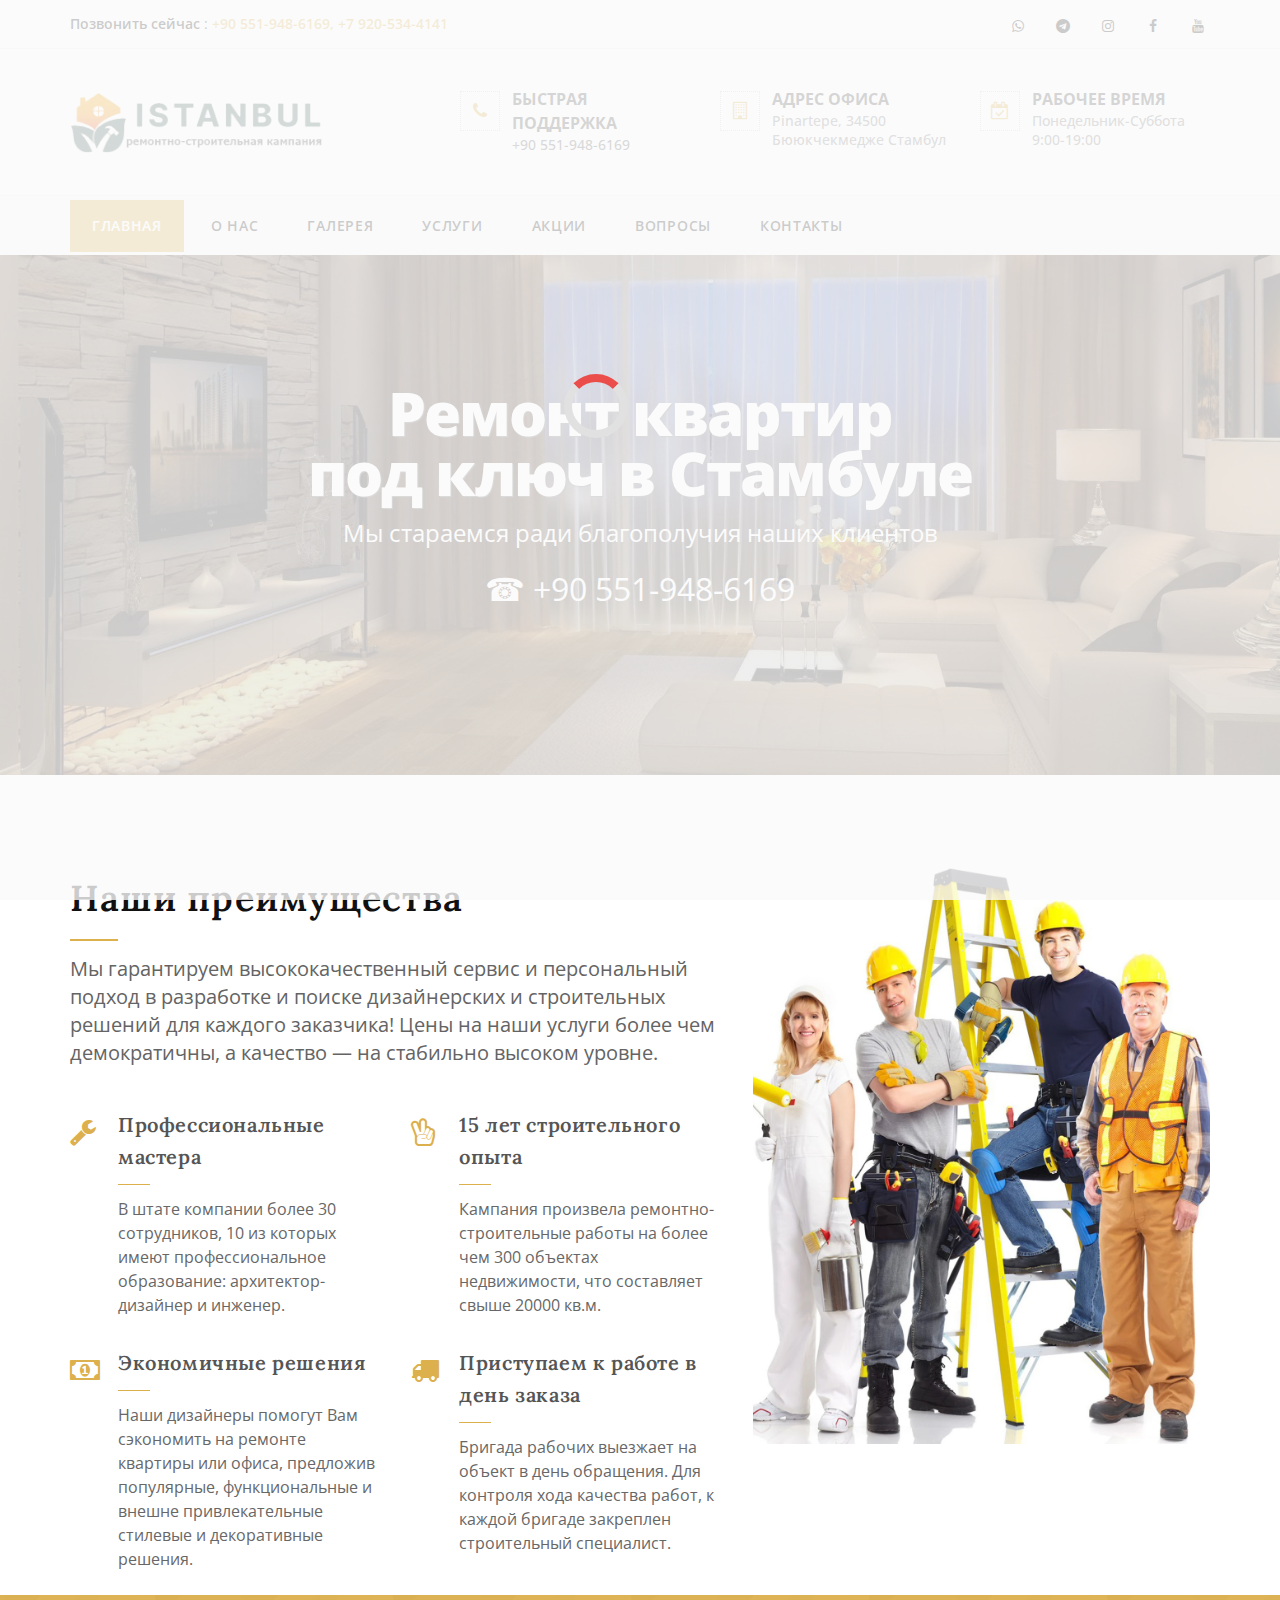
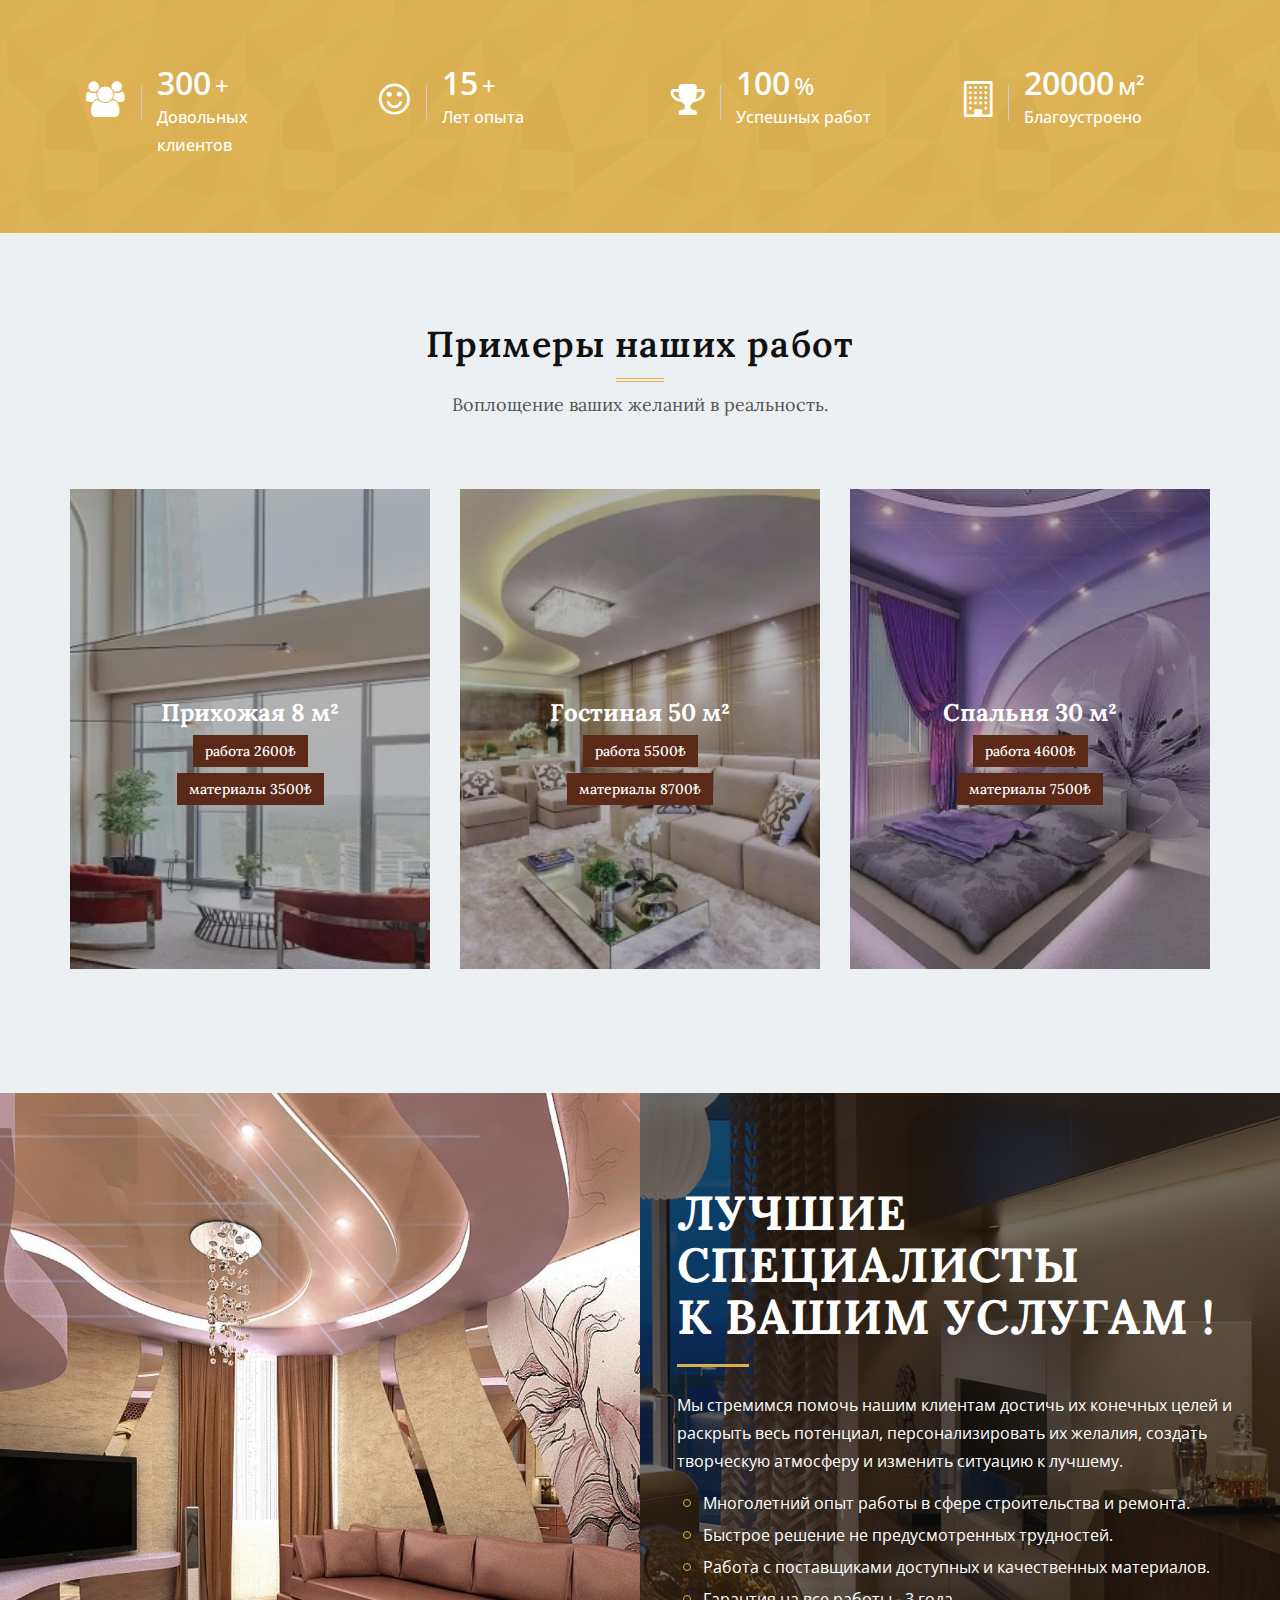
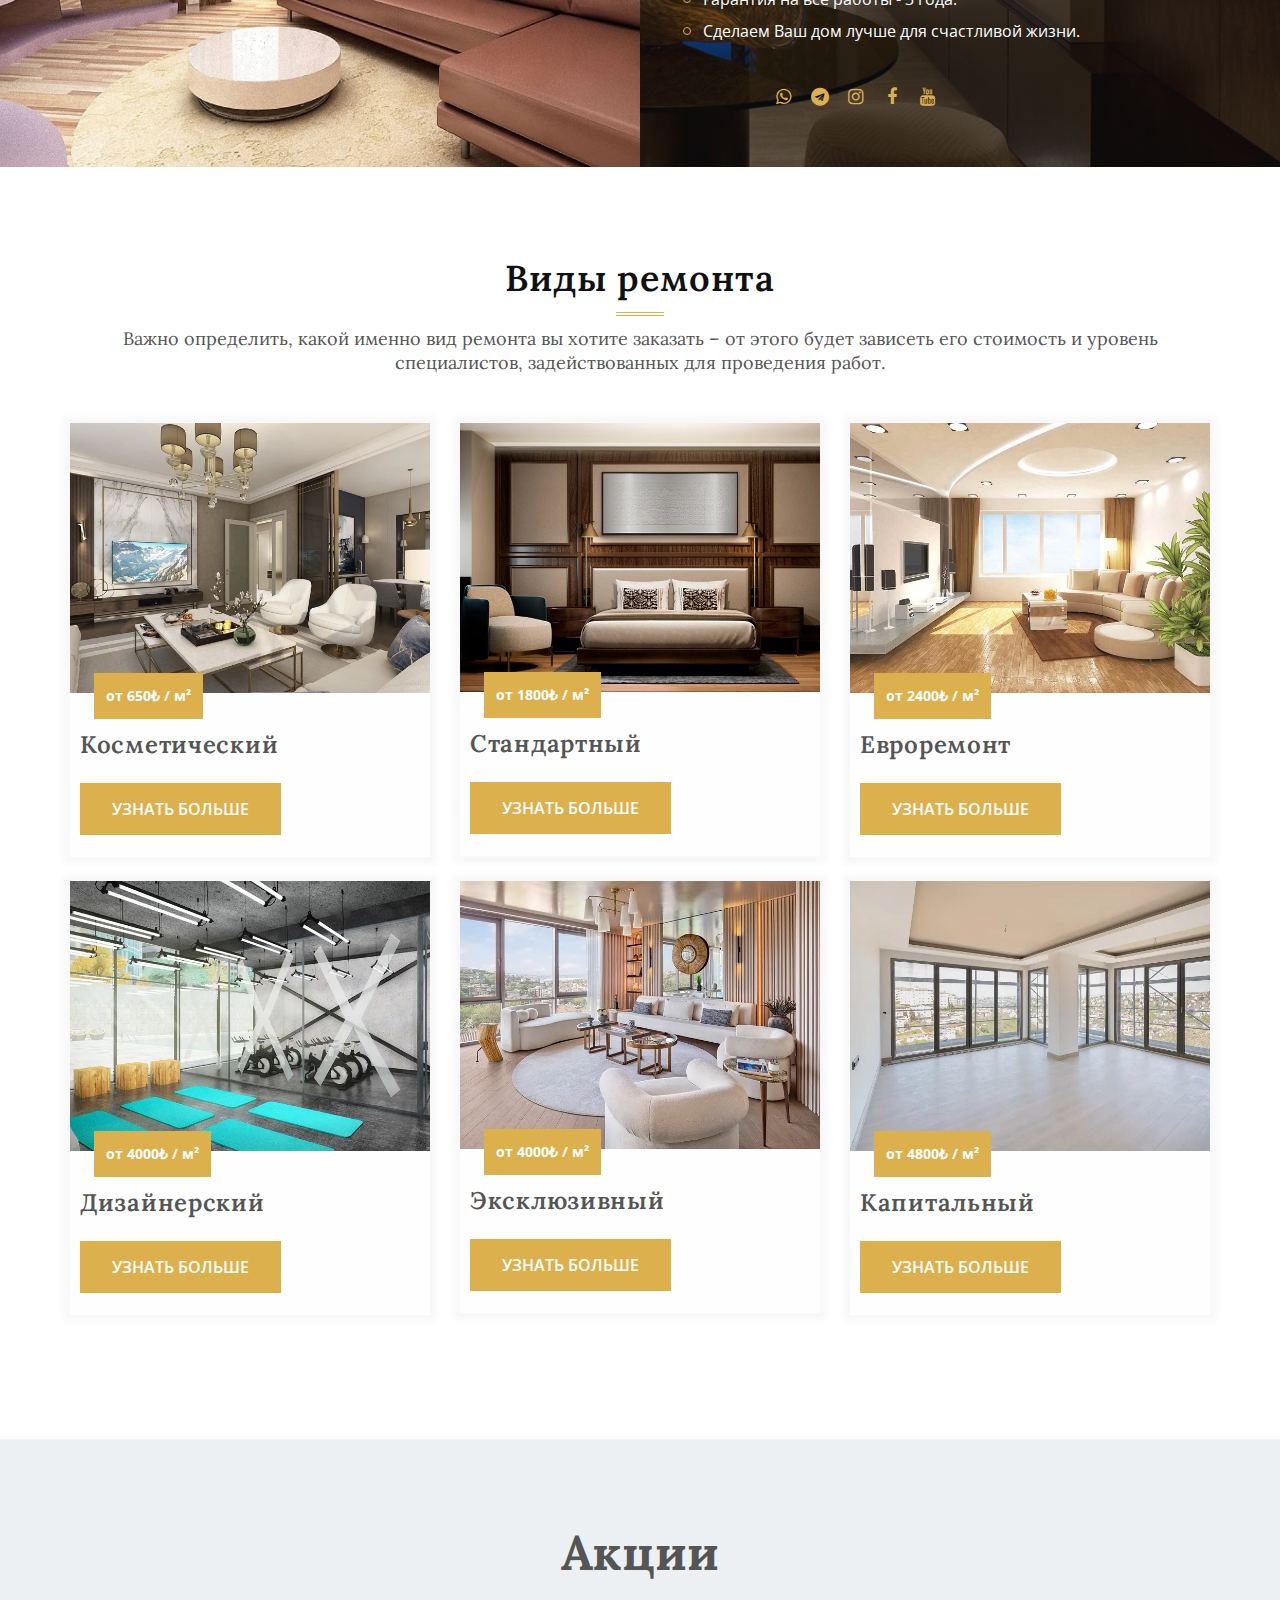
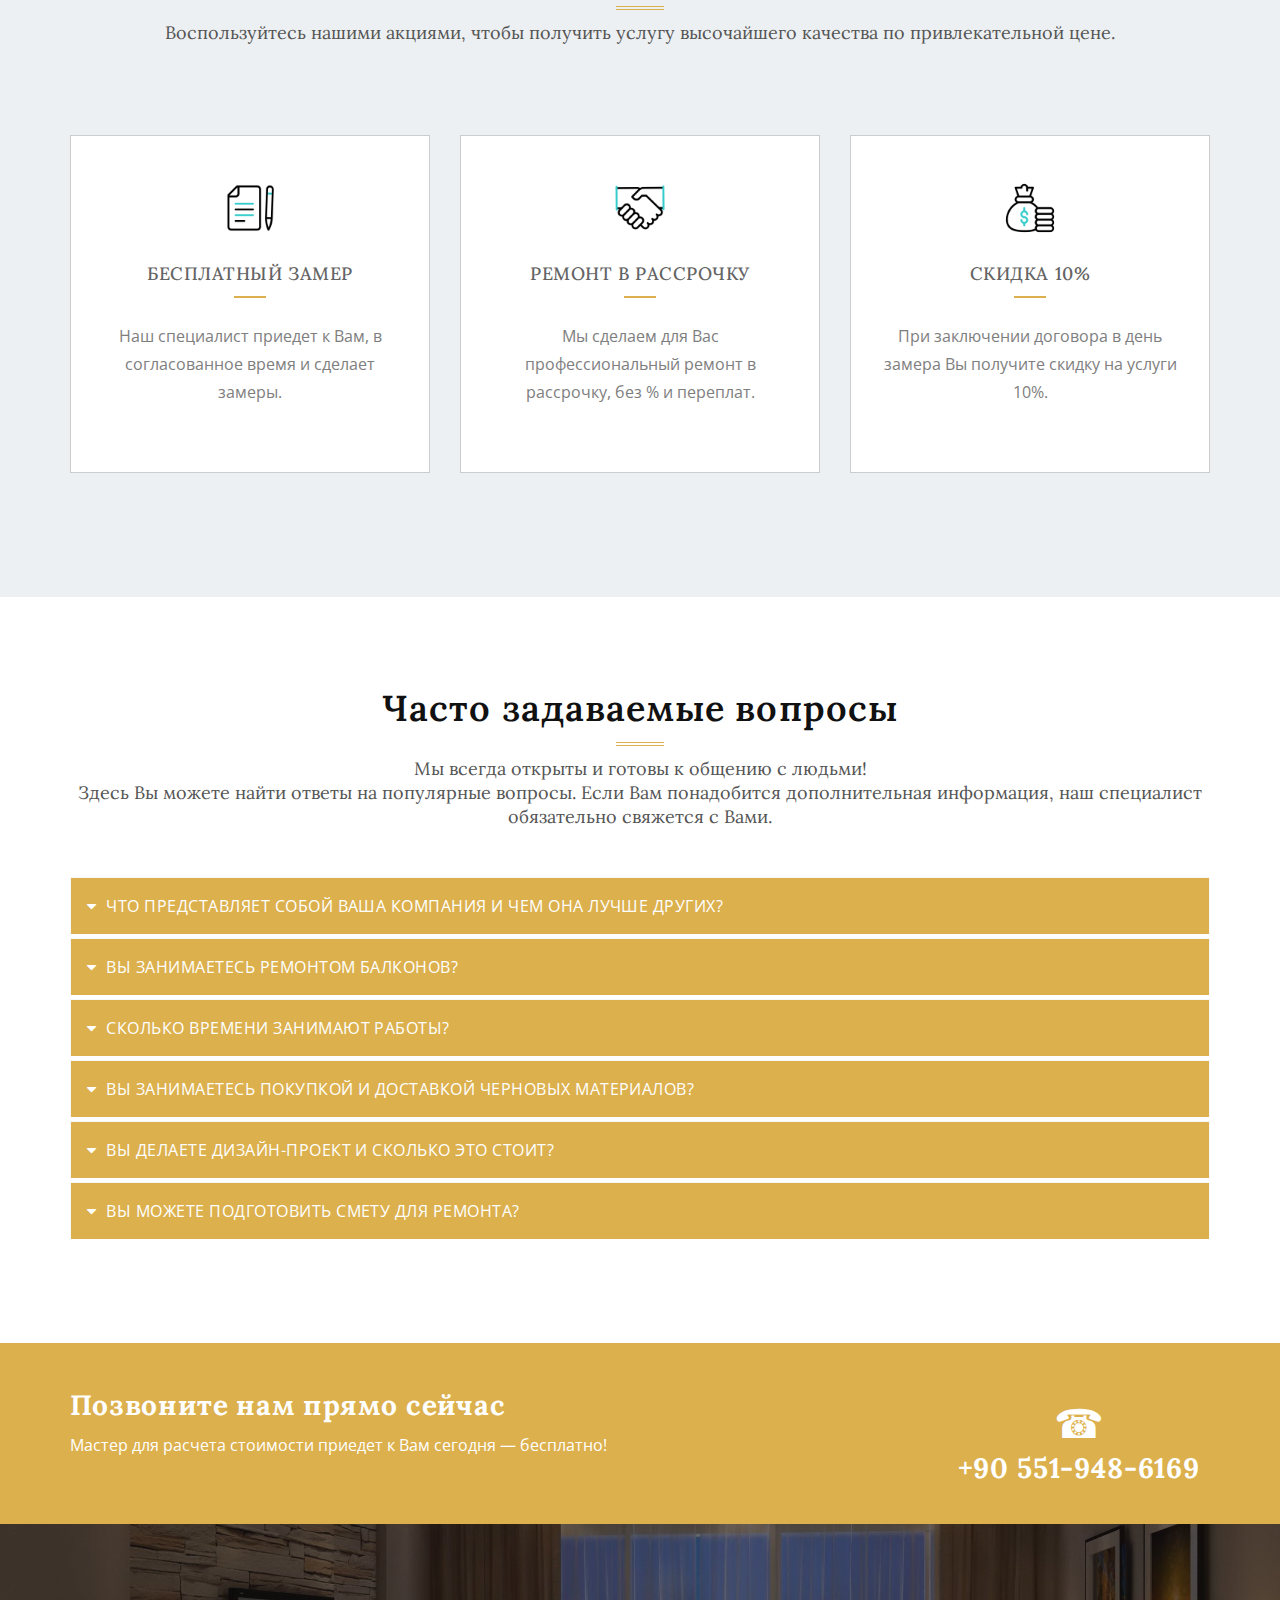
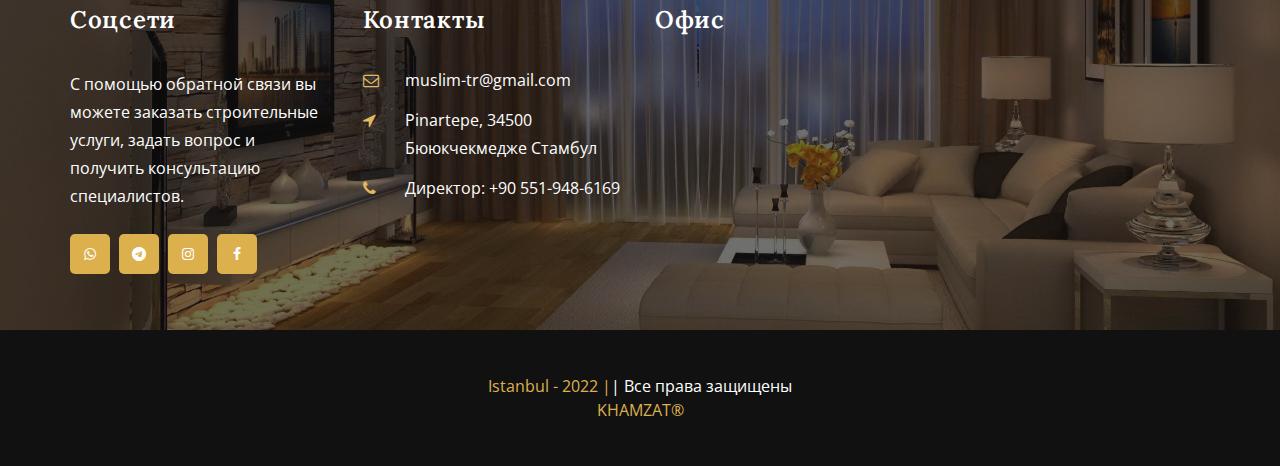
==== commit 2e289cc8: "fixs-loader" ====
--- a/index.html
+++ b/index.html
@@ -28,9 +28,64 @@
 
 <body>
 
-    <div id="preloader">
+    <script>
+        /* loader */
+        const AmagiLoader = {
+            __loader: null,
+            show: function () {
+
+                if (this.__loader == null) {
+                    var divContainer = document.createElement('div');
+                    divContainer.style.position = 'fixed';
+                    divContainer.style.left = '0';
+                    divContainer.style.top = '0';
+                    divContainer.style.width = '100%';
+                    divContainer.style.height = '100%';
+                    divContainer.style.zIndex = '9998';
+                    divContainer.style.backgroundColor = 'rgba(250, 250, 250, 0.80)';
+
+                    var div = document.createElement('div');
+                    div.style.position = 'absolute';
+                    div.style.left = '50%';
+                    div.style.top = '50%';
+                    div.style.zIndex = '9999';
+                    div.style.height = '64px';
+                    div.style.width = '64px';
+                    div.style.margin = '-76px 0 0 -76px';
+                    div.style.border = '8px solid #e1e1e1';
+                    div.style.borderRadius = '50%';
+                    div.style.borderTop = '8px solid #eb4d4b';
+                    div.animate([
+                        { transform: 'rotate(0deg)' },
+                        { transform: 'rotate(360deg)' }
+                    ], {
+                        duration: 7000,
+                        iterations: Infinity
+                    });
+                    divContainer.appendChild(div);
+                    this.__loader = divContainer
+                    document.body.appendChild(this.__loader);
+                }
+                this.__loader.style.display = "";
+            },
+            hide: function () {
+                if (this.__loader != null) {
+                    this.__loader.style.display = "none";
+                }
+            }
+        }
+
+        AmagiLoader.show();
+        setTimeout(() => {
+            AmagiLoader.hide();
+        }, 3000);
+/* loader */
+
+    </script>
+
+    <!-- <div id="preloader">
         <span class="margin-bottom"><img src="images/loader.gif" alt="Loading......" /></span>
-    </div>
+    </div> -->
 
     <!--  HEADER STYLE 01 -->
 
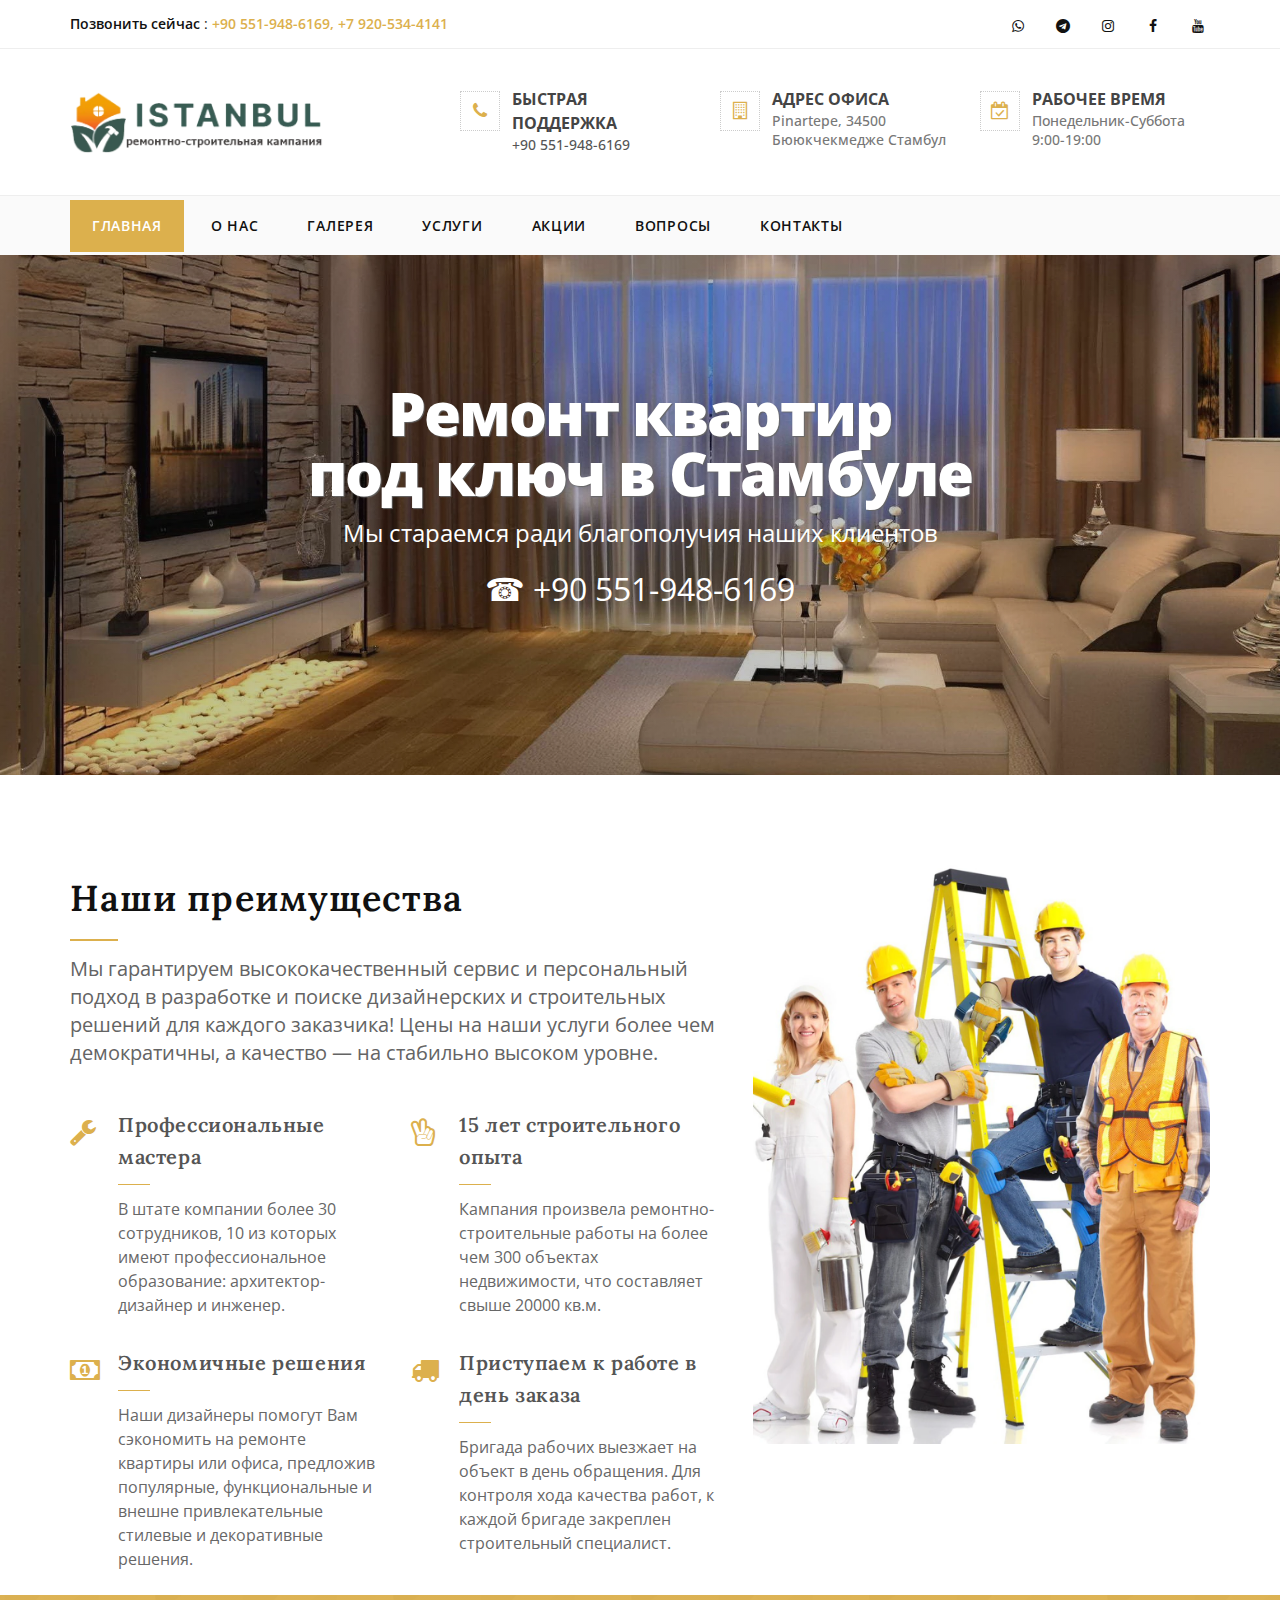
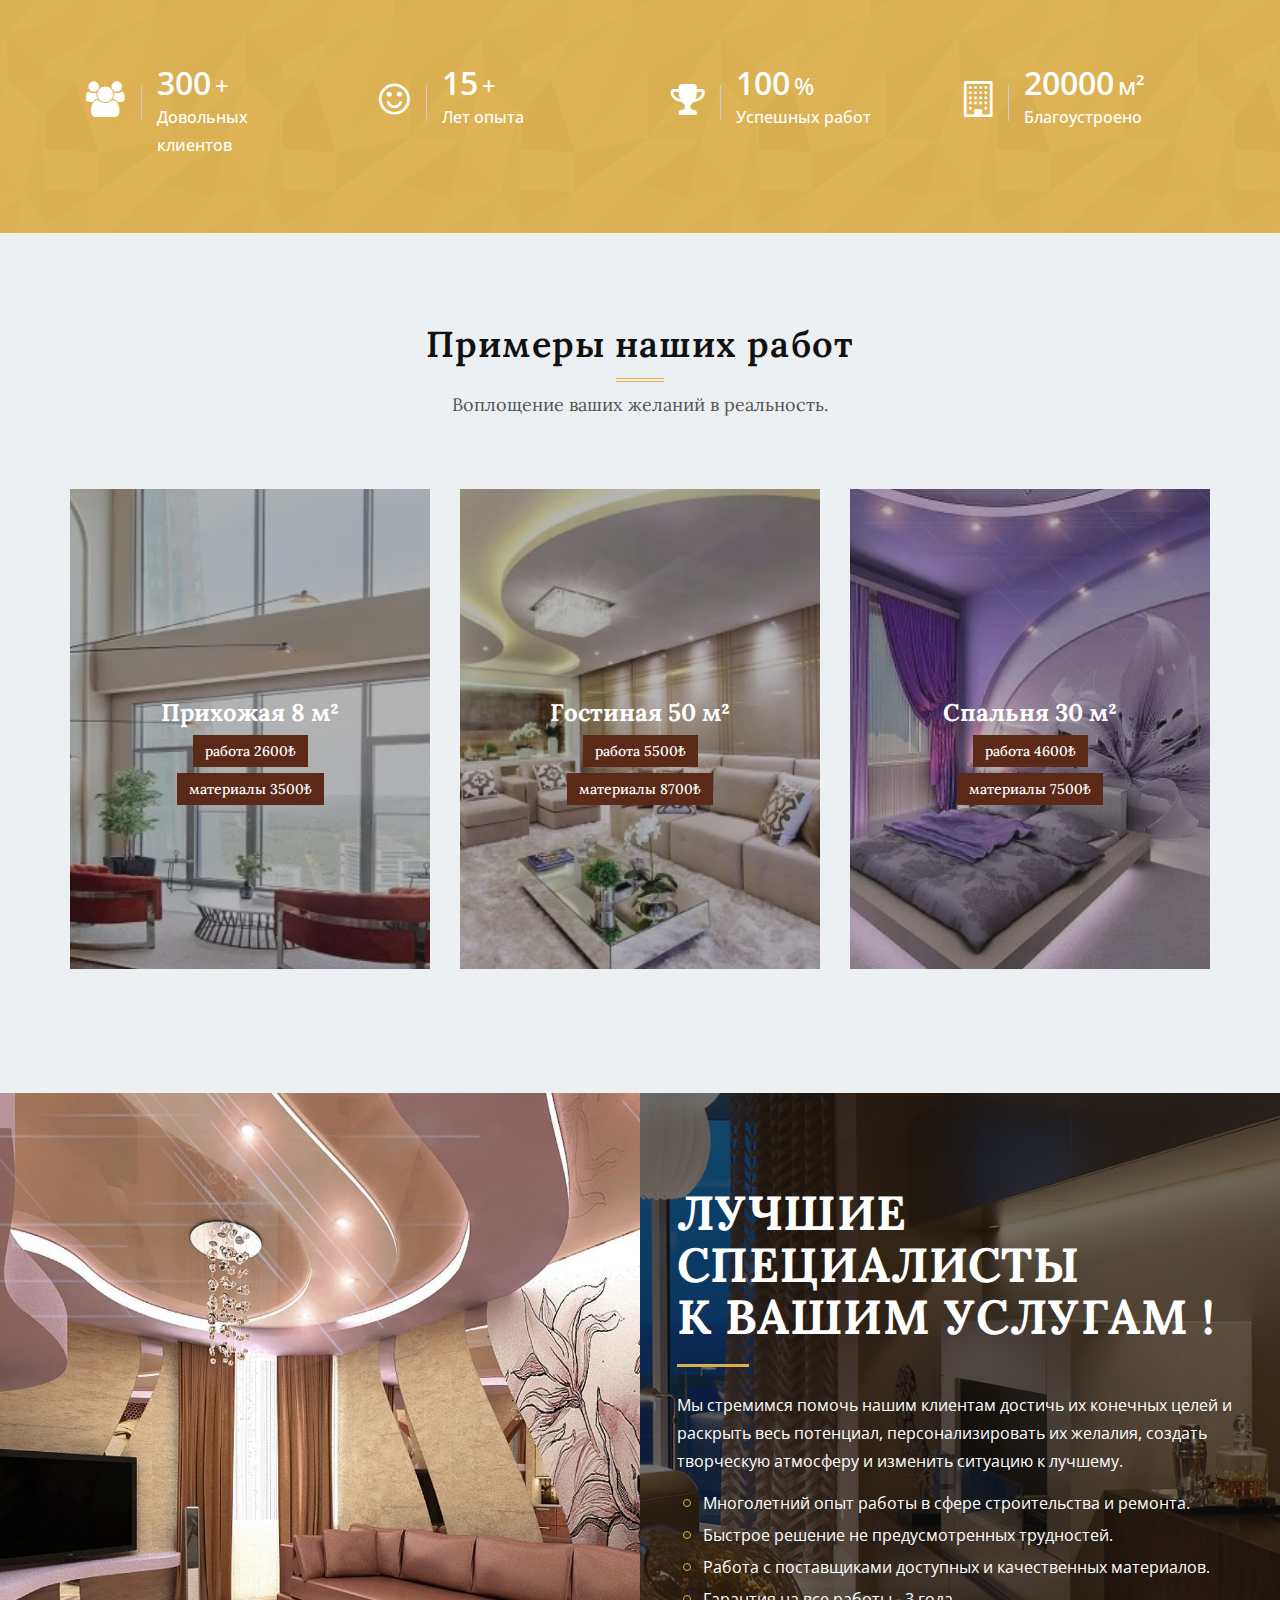
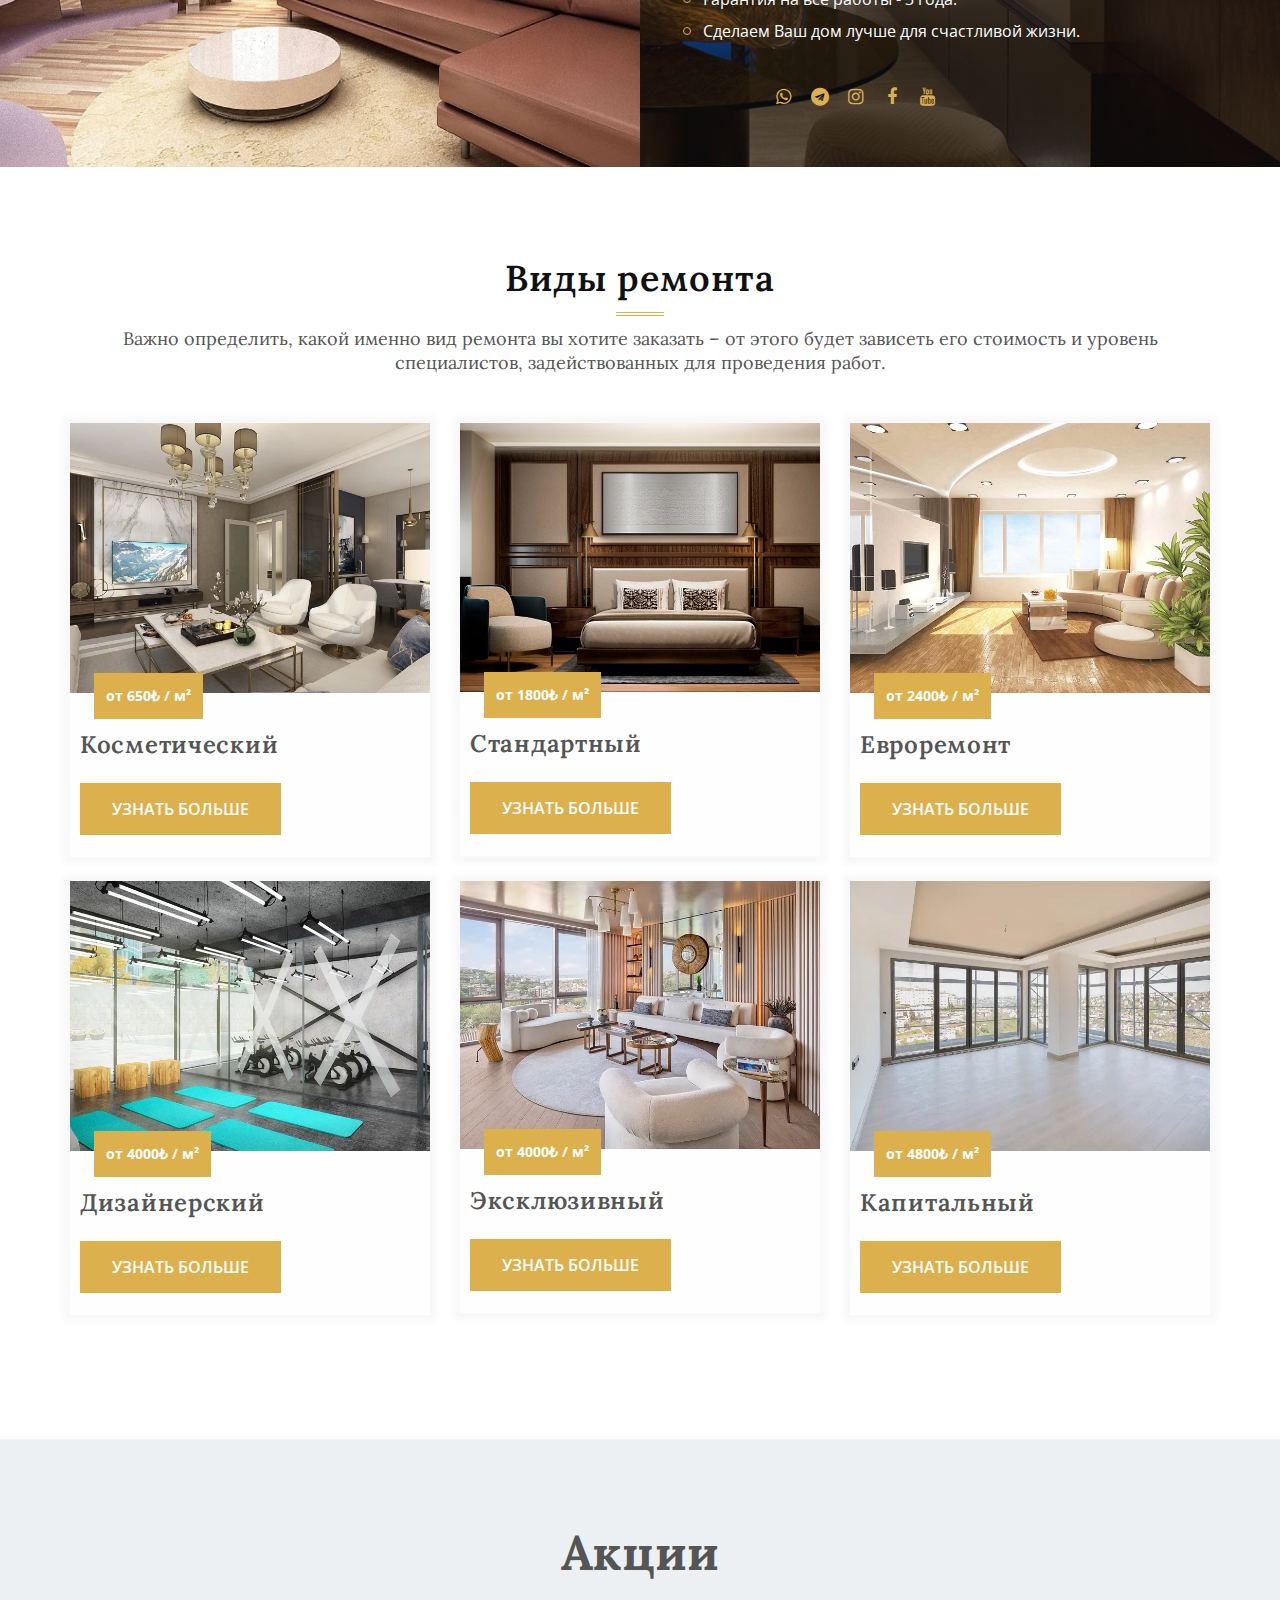
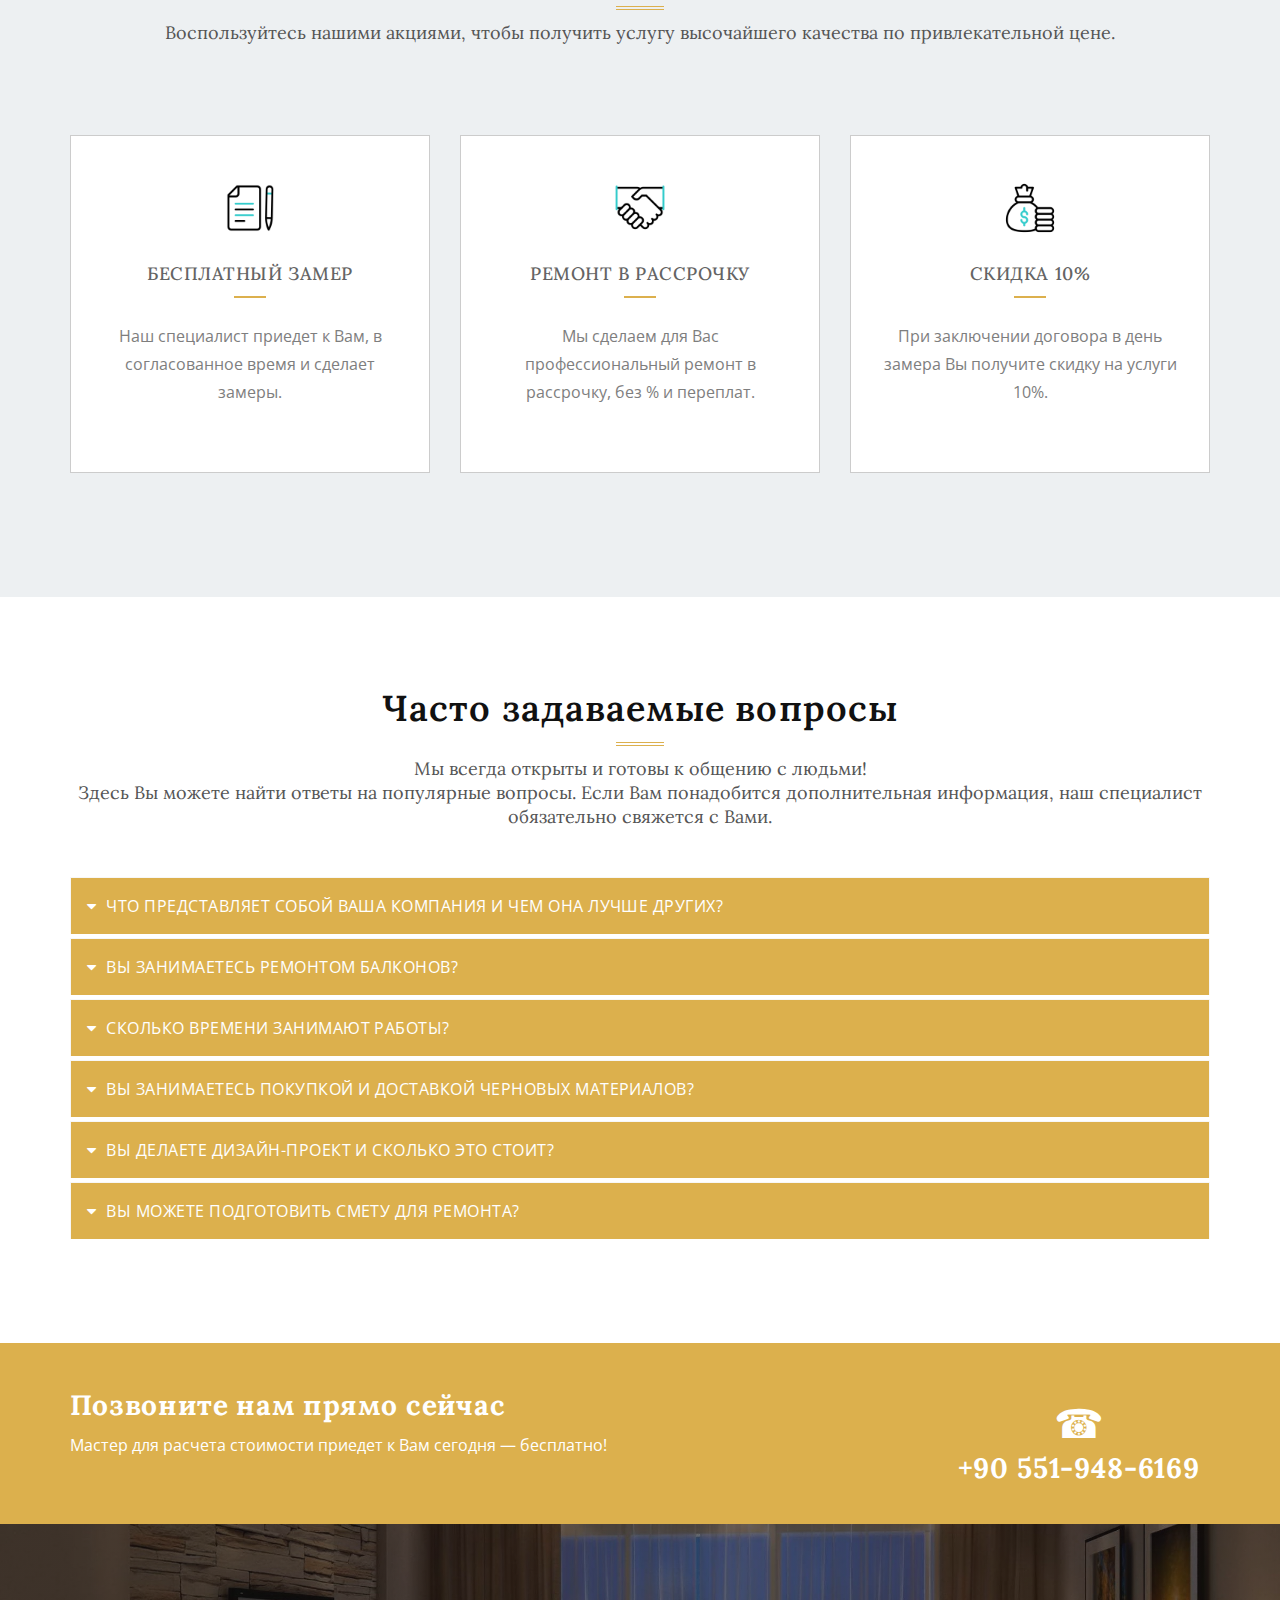
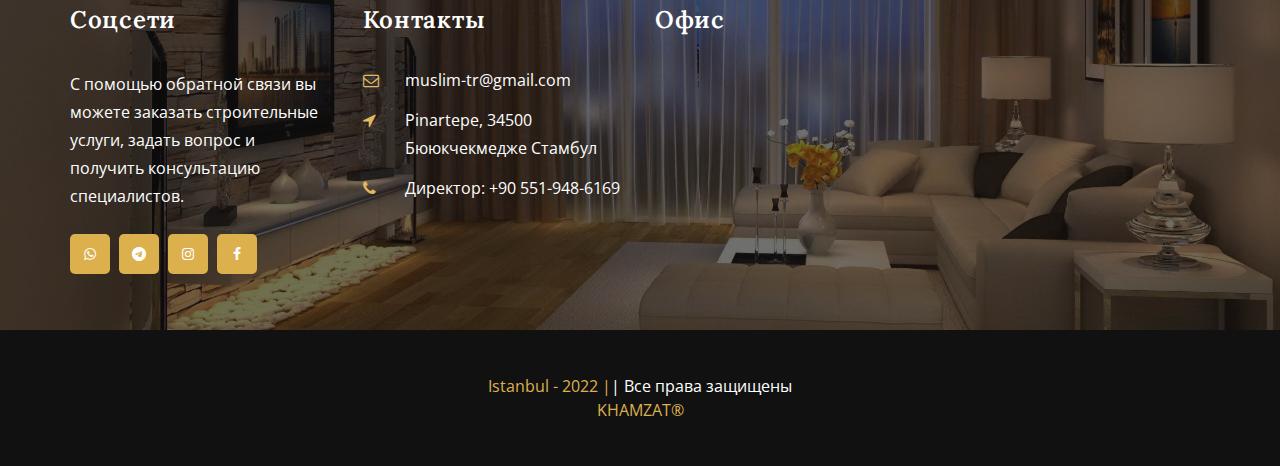
==== commit 4e1b56df: "asdfe" ====
--- a/index.html
+++ b/index.html
@@ -28,7 +28,7 @@
 
 <body>
 
-    <script>
+    <!-- <script>
         /* loader */
         const AmagiLoader = {
             __loader: null,
@@ -81,7 +81,7 @@
         }, 3000);
 /* loader */
 
-    </script>
+    </script> -->
 
     <!-- <div id="preloader">
         <span class="margin-bottom"><img src="images/loader.gif" alt="Loading......" /></span>
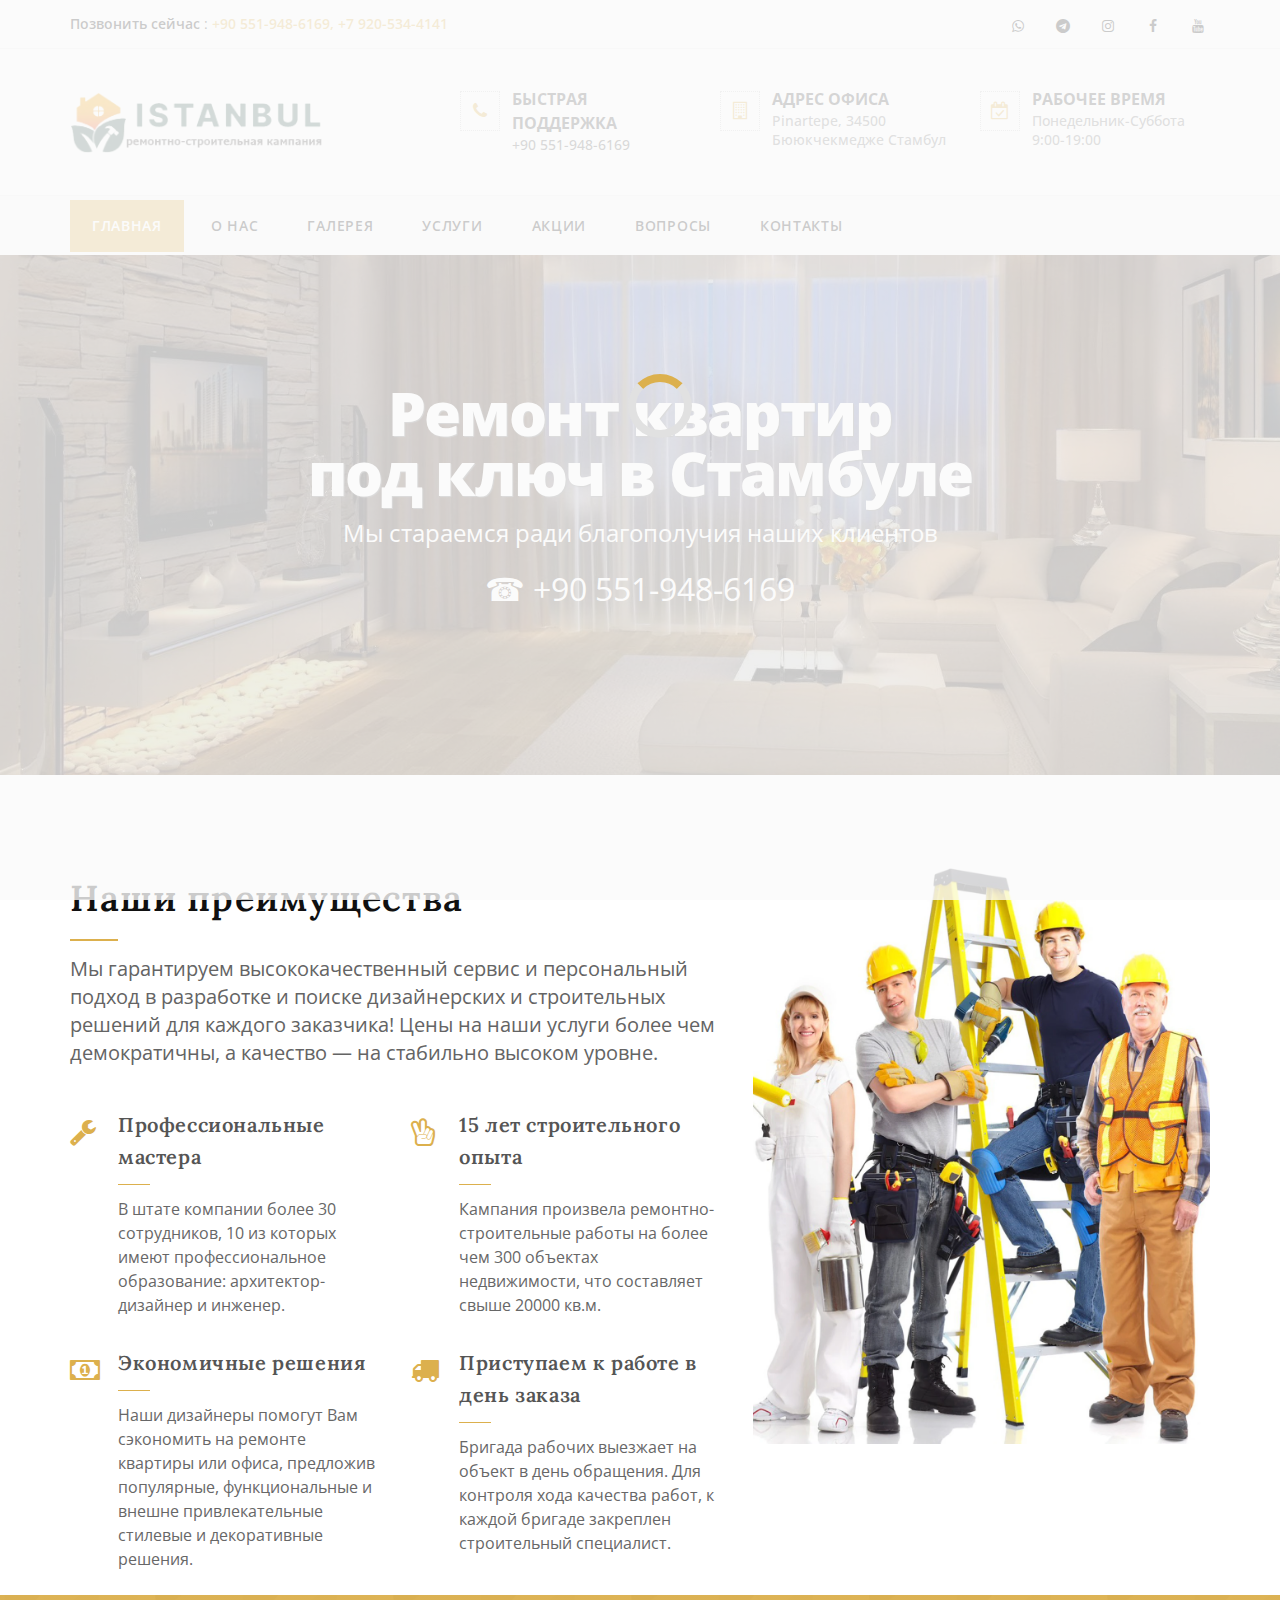
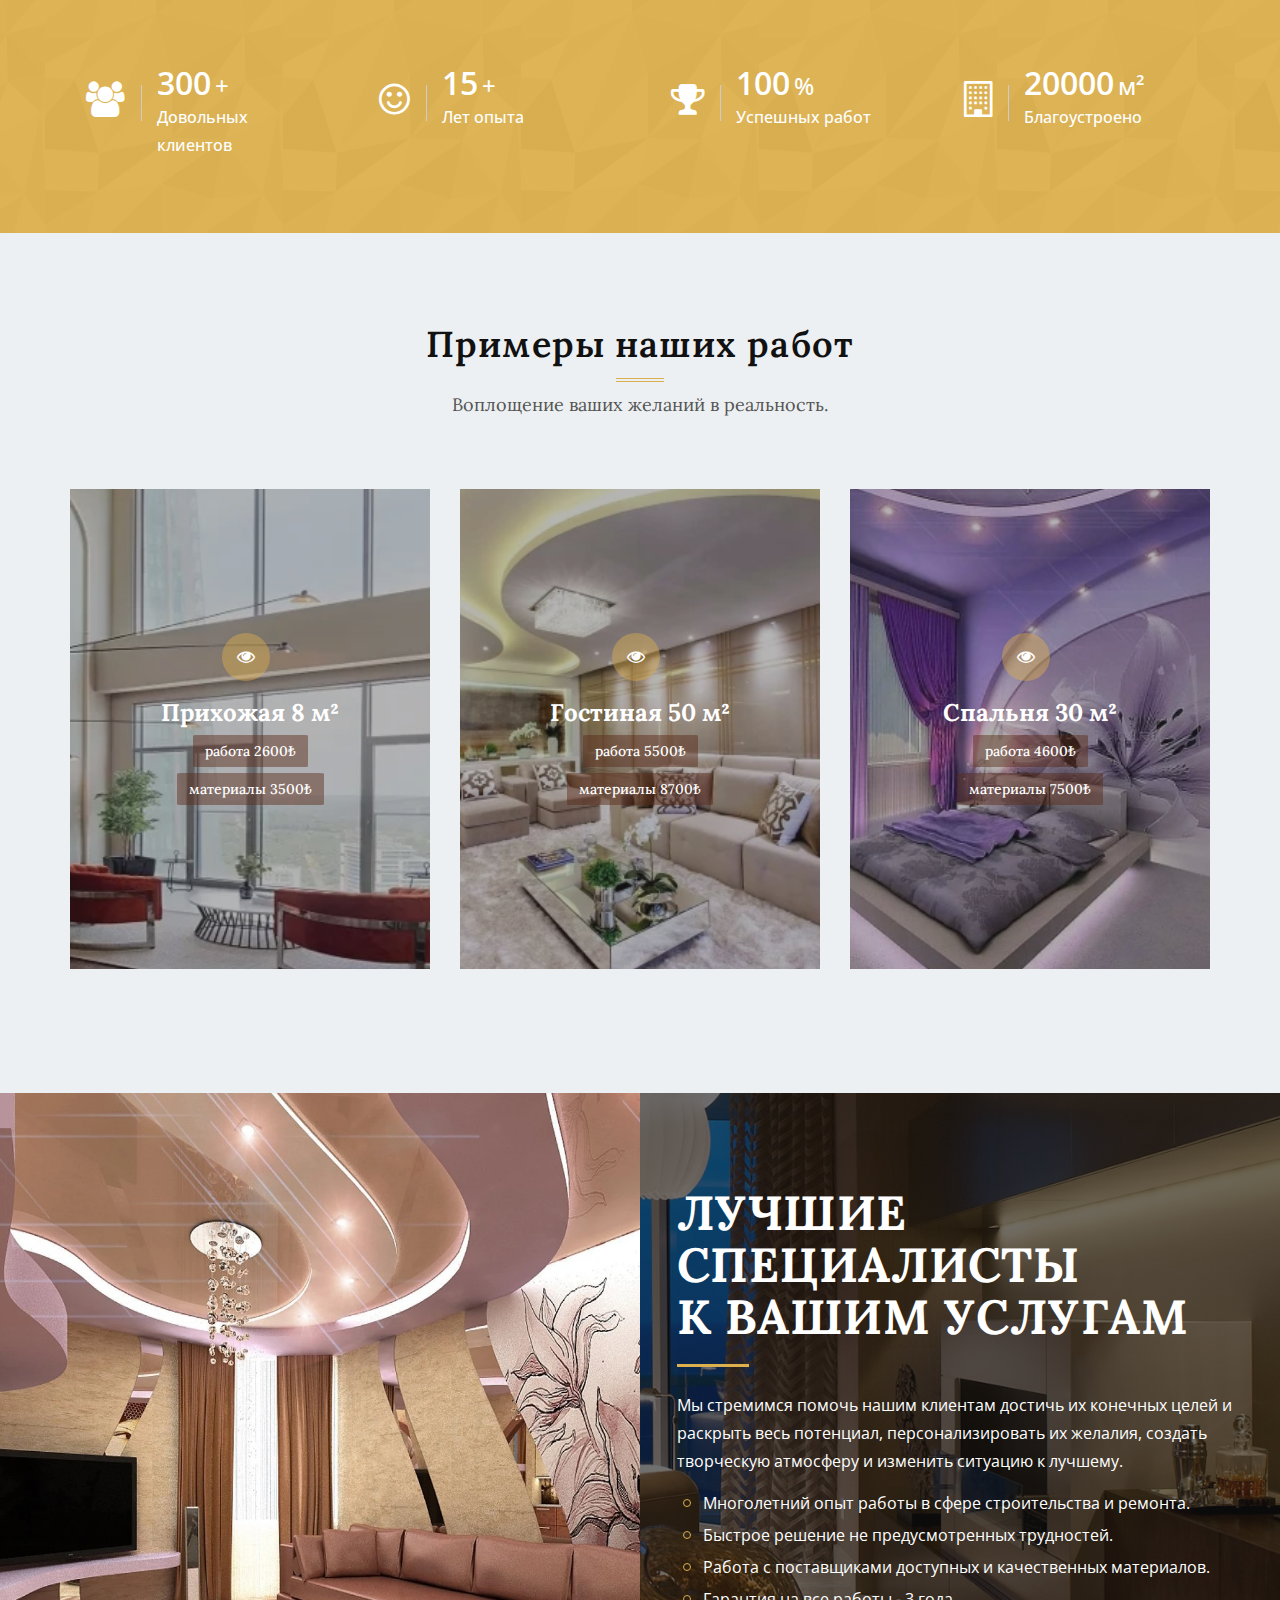
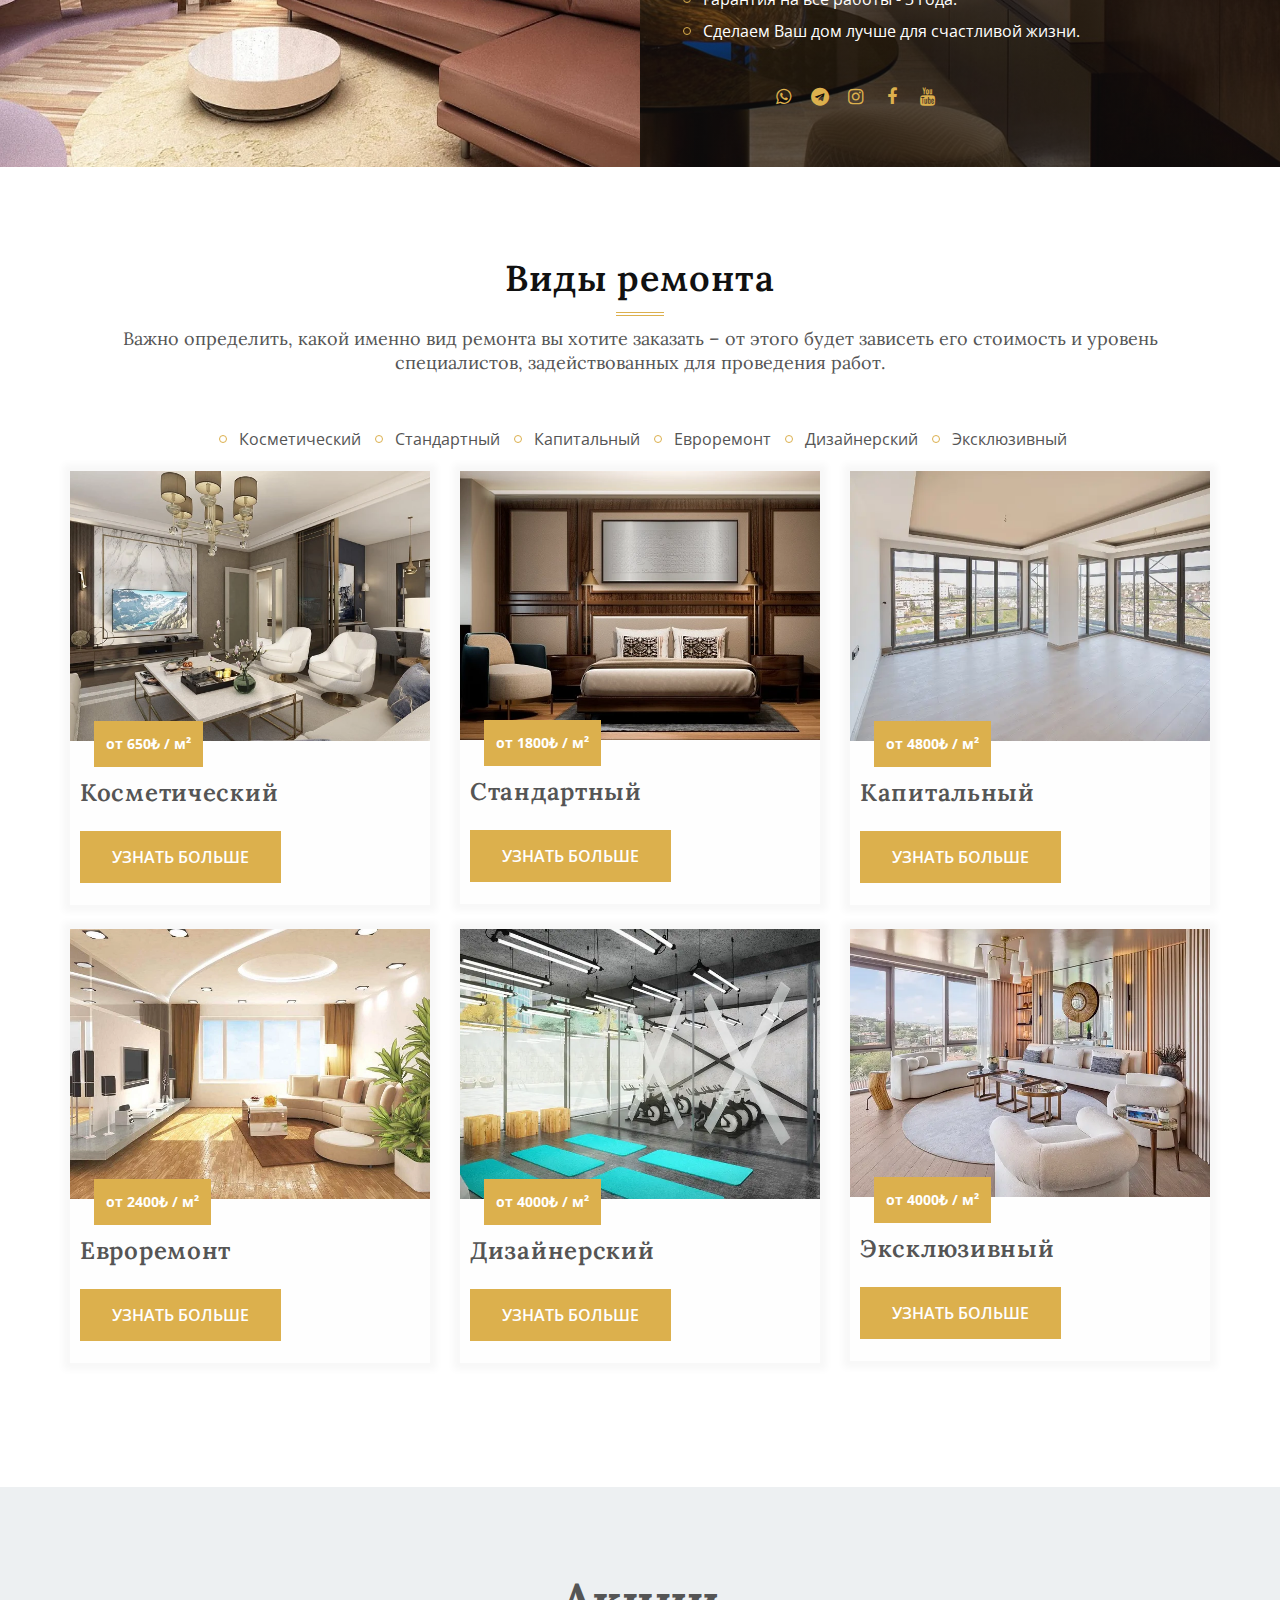
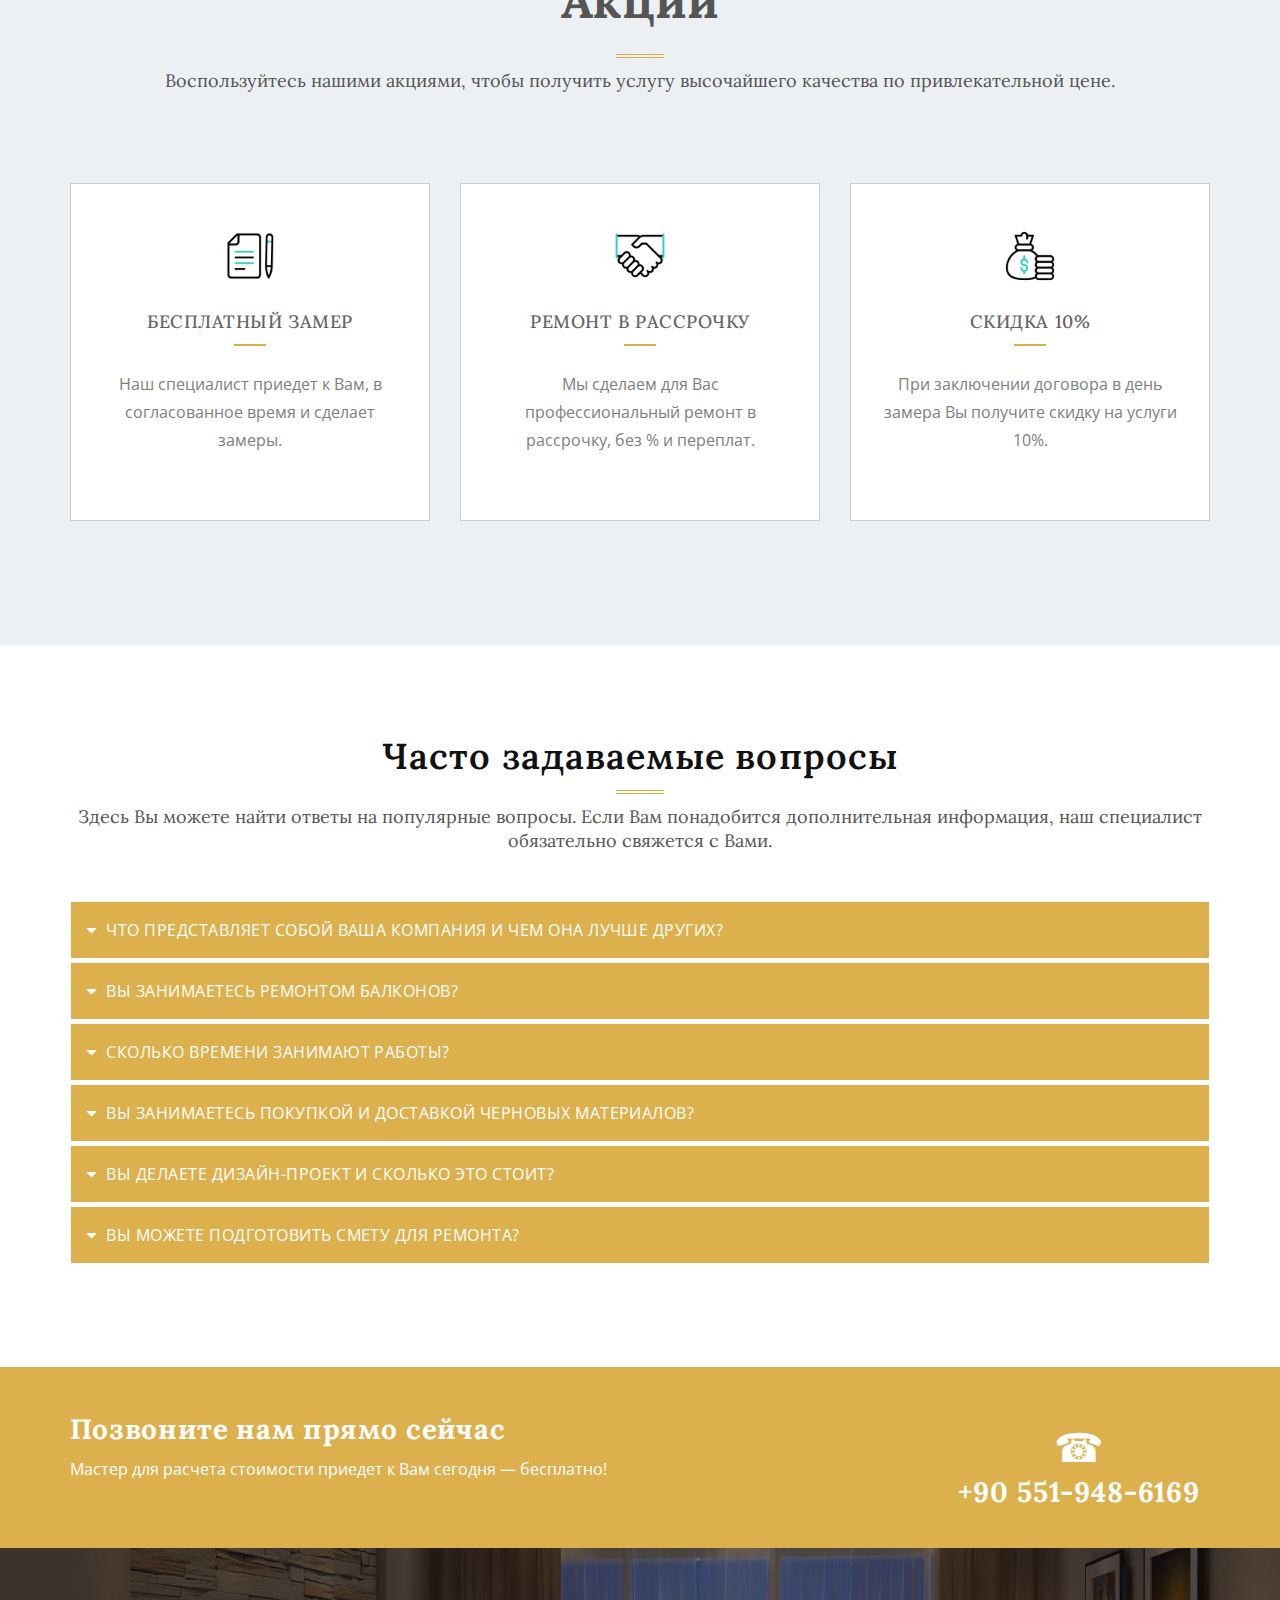
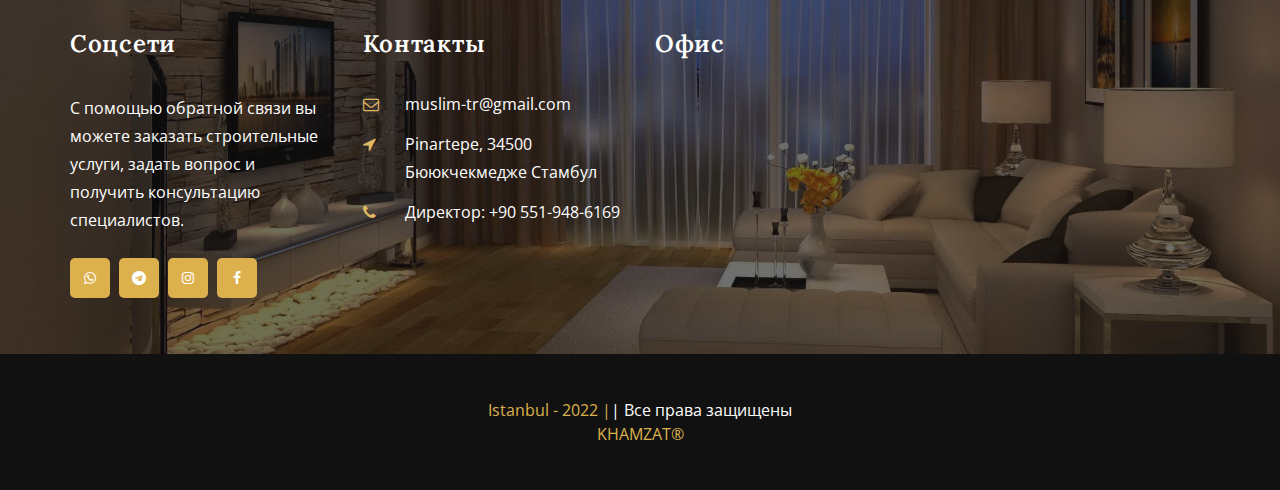
==== commit b098f0b7: "finish" ====
--- a/index.html
+++ b/index.html
@@ -28,7 +28,7 @@
 
 <body>
 
-    <!-- <script>
+    <script>
         /* loader */
         const AmagiLoader = {
             __loader: null,
@@ -36,33 +36,20 @@
 
                 if (this.__loader == null) {
                     var divContainer = document.createElement('div');
-                    divContainer.style.position = 'fixed';
-                    divContainer.style.left = '0';
-                    divContainer.style.top = '0';
-                    divContainer.style.width = '100%';
-                    divContainer.style.height = '100%';
-                    divContainer.style.zIndex = '9998';
-                    divContainer.style.backgroundColor = 'rgba(250, 250, 250, 0.80)';
-
-                    var div = document.createElement('div');
-                    div.style.position = 'absolute';
-                    div.style.left = '50%';
-                    div.style.top = '50%';
-                    div.style.zIndex = '9999';
-                    div.style.height = '64px';
-                    div.style.width = '64px';
-                    div.style.margin = '-76px 0 0 -76px';
-                    div.style.border = '8px solid #e1e1e1';
-                    div.style.borderRadius = '50%';
-                    div.style.borderTop = '8px solid #eb4d4b';
-                    div.animate([
+                    divContainer.classList.add("containerLoader");
+
+                    var loaderRed = document.createElement('div');
+                    loaderRed.classList.add("loaderReder");
+
+
+                    loaderRed.animate([
                         { transform: 'rotate(0deg)' },
                         { transform: 'rotate(360deg)' }
                     ], {
-                        duration: 7000,
+                        duration: 1000,
                         iterations: Infinity
                     });
-                    divContainer.appendChild(div);
+                    divContainer.appendChild(loaderRed);
                     this.__loader = divContainer
                     document.body.appendChild(this.__loader);
                 }
@@ -78,10 +65,10 @@
         AmagiLoader.show();
         setTimeout(() => {
             AmagiLoader.hide();
-        }, 3000);
+        }, 5000);
 /* loader */
 
-    </script> -->
+    </script>
 
     <!-- <div id="preloader">
         <span class="margin-bottom"><img src="images/loader.gif" alt="Loading......" /></span>
@@ -535,6 +522,7 @@
                                 <span>работа 5500₺</span><br />
                                 <span>материалы 8700₺</span>
                             </h3>
+
                         </article>
 
 
@@ -615,7 +603,7 @@
     <div class="modal fade" id="project1">
         <div class="modal-dialog">
             <div class="modal-content">
-                <div class="modal-header">
+                <div class="modal-header">Прихожая 8 м&sup2;
                     <button type="button" class="close" data-dismiss="modal" title="Close">
                         <span class="fa fa-times" aria-hidden="true"></span>
                     </button>
@@ -666,7 +654,7 @@
     <div class="modal fade" id="project2">
         <div class="modal-dialog">
             <div class="modal-content">
-                <div class="modal-header">
+                <div class="modal-header">Гостиная 50 м&sup2;
                     <button type="button" class="close" data-dismiss="modal" title="Close">
                         <span class="fa fa-times" aria-hidden="true"></span>
                     </button>
@@ -717,7 +705,7 @@
     <div class="modal fade" id="project3">
         <div class="modal-dialog">
             <div class="modal-content">
-                <div class="modal-header">
+                <div class="modal-header">Спальня 30 м&sup2;
                     <button type="button" class="close" data-dismiss="modal" title="Close">
                         <span class="fa fa-times" aria-hidden="true"></span>
                     </button>
@@ -768,7 +756,7 @@
     <div class="modal fade" id="project4">
         <div class="modal-dialog">
             <div class="modal-content">
-                <div class="modal-header">
+                <div class="modal-header">Детская 20 м&sup2;
                     <button type="button" class="close" data-dismiss="modal" title="Close">
                         <span class="fa fa-times" aria-hidden="true"></span>
                     </button>
@@ -819,7 +807,7 @@
     <div class="modal fade" id="project5">
         <div class="modal-dialog">
             <div class="modal-content">
-                <div class="modal-header">
+                <div class="modal-header">Ванная 10 м&sup2;
                     <button type="button" class="close" data-dismiss="modal" title="Close">
                         <span class="fa fa-times" aria-hidden="true"></span>
                     </button>
@@ -870,7 +858,7 @@
     <div class="modal fade" id="project6">
         <div class="modal-dialog">
             <div class="modal-content">
-                <div class="modal-header">
+                <div class="modal-header">Кухня 12 м&sup2;
                     <button type="button" class="close" data-dismiss="modal" title="Close">
                         <span class="fa fa-times" aria-hidden="true"></span>
                     </button>
@@ -944,7 +932,7 @@
                             <h3 class="about-us-slogan about-us-slogan-bold text-light-color">
                                 ЛУЧШИЕ СПЕЦИАЛИСТЫ<br> <i class="text-curly text-highlighter-primary">К</i> ВАШИМ
                                 УСЛУГАМ
-                                !<br>
+                                <br>
                             </h3>
 
                             <div class="margin-top-48 text-light-color">
@@ -1022,11 +1010,26 @@
                     </h2>
                 </div> <!-- end .col-sm-12  -->
 
+
+
+
             </div> <!-- end .row  -->
+            <div class="about-details">
+
+                <ul class="custom-bullet-list" style="display: flex; flex-wrap: wrap; justify-content: center;">
+                    <li><a href="#cosmo">Косметический </a></li>&nbsp;&nbsp;
+                    <li><a href="#standart">Стандартный </a></li>&nbsp;&nbsp;
+                    <li><a href="#kapital">Капитальный </a></li>&nbsp;&nbsp;
+                    <li><a href="#evro">Евроремонт </a></li>&nbsp;&nbsp;
+                    <li><a href="#desing">Дизайнерский </a></li>&nbsp;&nbsp;
+                    <li><a href="#exclusiv">Эксклюзивный </a></li>
+                </ul>
+
+            </div> <!--  end .about-details -->
 
             <div class="row clearfix">
 
-                <div class="col-md-4 col-sm-10 col-xs-10 col-md-offset-0 col-sm-offset-1 col-xs-offset-1">
+                <div class="col-md-4 col-sm-10 col-xs-10 col-md-offset-0 col-sm-offset-1 col-xs-offset-1" id="cosmo">
 
                     <div class="latest-blog theme-custom-box-shadow">
 
@@ -1081,7 +1084,7 @@
 
                 </div>
 
-                <div class="col-md-4 col-sm-10 col-xs-10 col-md-offset-0 col-sm-offset-1 col-xs-offset-1">
+                <div class="col-md-4 col-sm-10 col-xs-10 col-md-offset-0 col-sm-offset-1 col-xs-offset-1" id="standart">
 
                     <div class="latest-blog theme-custom-box-shadow">
                         <div class="latest-thumbnail">
@@ -1125,144 +1128,7 @@
                     </div> <!-- end latest  -->
                 </div>
 
-                <div class="col-md-4 col-sm-10 col-xs-10 col-md-offset-0 col-sm-offset-1 col-xs-offset-1">
-
-                    <div class="latest-blog theme-custom-box-shadow">
-                        <div class="latest-thumbnail">
-                            <img src="images/akros2.webp" alt="">
-                        </div>
-                        <div class="news-content">
-                            <h4 class="latest-title">Евроремонт
-                            </h4>
-                            <div class="latest-details">
-                                <p class="author"> от 2400₺ / м&sup2; </p>
-                            </div>
-                            <div class="accordion-toggle collapsed" data-toggle="collapse" data-parent="#accordion"
-                                href="#collapseFree">
-                                <!-- 11111 collapseOne-->
-                                <p class="margin-top-24 text-light-color">
-                                <div class="btn btn-theme">УЗНАТЬ БОЛЬШЕ</div>
-                                </p>
-                            </div>
-                            <div id="collapseFree" class="panel-collapse collapse">
-                                <!-- 11111 collapseOne-->
-                                <div class="panel-body">
-                                    <p> Евроремонт, включает следующие виды работ:</p>
-                                    &Star; разработка индивидуального дизайн-проекта,<br />
-                                    &Star; выравнивание поверхностей,<br />
-                                    &Star; перепланировка помещения,<br />
-                                    &Star; перепланировка и установка электрики,<br />
-                                    &Star; сантехники,<br />
-                                    &Star; замена напольного покрытия,<br />
-                                    &Star; декор стен и др.<br /><br />
-                                    *Дополнительно: индивидуальный пошив штор или изготовление жалюзи согласно
-                                    дизайн-проекту.<br />
-                                    <br />*Срок выполнения работ от 20 дней.
-                                    <div class="close-panel" data-toggle="collapse" data-parent="#accordion"
-                                        href="#collapseFree">
-                                        <i class="fa fa-times-circle" aria-hidden="true"></i>
-                                    </div>
-                                </div>
-                            </div>
-                        </div>
-                    </div> <!-- end latest  -->
-                </div>
-
-                <div class="col-md-4 col-sm-10 col-xs-10 col-md-offset-0 col-sm-offset-1 col-xs-offset-1">
-
-                    <div class="latest-blog theme-custom-box-shadow">
-
-                        <div class="latest-thumbnail">
-                            <img src="images/20.webp" alt="">
-                        </div>
-                        <div class="news-content">
-                            <h4 class="latest-title">Дизайнерский
-                            </h4>
-                            <div class="latest-details">
-                                <p class="author"> от 4000₺ / м&sup2; </p>
-                            </div>
-
-                            <div class="accordion-toggle collapsed" data-toggle="collapse" data-parent="#accordion"
-                                href="#collapseFour">
-                                <!-- 11111 collapseOne-->
-                                <p class="margin-top-24 text-light-color">
-                                <div class="btn btn-theme">УЗНАТЬ БОЛЬШЕ</div>
-                                </p>
-                            </div>
-                            <div id="collapseFour" class="panel-collapse collapse">
-                                <!-- 11111 collapseOne-->
-                                <div class="panel-body">
-                                    <p>В цену дизайнерского ремонта
-                                        входит:</p>
-                                    &Star; Разработка индивидуального дизайн-проекта,<br />
-                                    &Star; переносятся и подготавливаются стены, потолок, пол,<br />
-                                    &Star; монтируется электропроводка, <br />
-                                    &Star; приборы отопления и кондиционирования,<br />
-                                    &Star; штукатурка, шпатлевка;<br />
-                                    &Star; отделка потолка, стен, укладка пола;<br />
-                                    &Star; отделка ванной комнаты, санузла, монтаж сантехники;<br />
-                                    &Star; монтаж системы «умный дом»;<br />
-                                    &Star; установка мебели, аксессуаров.<br />
-                                    <br />*Срок выполнения работ от 30 дней.
-                                    <div class="close-panel" data-toggle="collapse" data-parent="#accordion"
-                                        href="#collapseFour">
-                                        <i class="fa fa-times-circle" aria-hidden="true"></i>
-                                    </div>
-                                </div>
-                            </div>
-                        </div>
-                    </div> <!-- end latest  -->
-
-                </div>
-
-                <div class="col-md-4 col-sm-10 col-xs-10 col-md-offset-0 col-sm-offset-1 col-xs-offset-1">
-
-                    <div class="latest-blog theme-custom-box-shadow">
-
-                        <div class="latest-thumbnail">
-                            <img src="images/1.webp" alt="">
-                        </div>
-                        <div class="news-content">
-                            <h4 class="latest-title">Эксклюзивный
-                            </h4>
-                            <div class="latest-details">
-                                <p class="author"> от 4000₺ / м&sup2; </p>
-                            </div>
-
-                            <div class="accordion-toggle collapsed" data-toggle="collapse" data-parent="#accordion"
-                                href="#collapseFive">
-                                <!-- 11111 collapseOne-->
-                                <p class="margin-top-24 text-light-color">
-                                <div class="btn btn-theme">УЗНАТЬ БОЛЬШЕ</div>
-                                </p>
-                            </div>
-                            <div id="collapseFive" class="panel-collapse collapse">
-                                <!-- 11111 collapseOne-->
-                                <div class="panel-body">
-                                    <p>В цену эксклюзивного ремонта
-                                        входит:</p>
-                                    &Star; Разработка индивидуального дизайн-проекта,<br />
-                                    &Star; переносятся и подготавливаются стены, потолок, пол,<br />
-                                    &Star; монтируется электропроводка, <br />
-                                    &Star; приборы отопления и кондиционирования,<br />
-                                    &Star; штукатурка, шпатлевка;<br />
-                                    &Star; отделка потолка, стен, укладка пола;<br />
-                                    &Star; отделка ванной комнаты, санузла, монтаж сантехники;<br />
-                                    &Star; монтаж системы «умный дом»;<br />
-                                    &Star; установка мебели, аксессуаров.<br />
-                                    <br />*Срок выполнения работ от 30 дней.
-                                    <div class="close-panel" data-toggle="collapse" data-parent="#accordion"
-                                        href="#collapseFive">
-                                        <i class="fa fa-times-circle" aria-hidden="true"></i>
-                                    </div>
-                                </div>
-                            </div>
-                        </div>
-                    </div> <!-- end latest  -->
-
-                </div>
-
-                <div class="col-md-4 col-sm-10 col-xs-10 col-md-offset-0 col-sm-offset-1 col-xs-offset-1">
+                <div class="col-md-4 col-sm-10 col-xs-10 col-md-offset-0 col-sm-offset-1 col-xs-offset-1" id="kapital">
 
                     <div class="latest-blog theme-custom-box-shadow">
 
@@ -1315,6 +1181,145 @@
 
                 </div>
 
+                <div class="col-md-4 col-sm-10 col-xs-10 col-md-offset-0 col-sm-offset-1 col-xs-offset-1" id="evro">
+
+                    <div class="latest-blog theme-custom-box-shadow">
+                        <div class="latest-thumbnail">
+                            <img src="images/akros2.webp" alt="">
+                        </div>
+                        <div class="news-content">
+                            <h4 class="latest-title">Евроремонт
+                            </h4>
+                            <div class="latest-details">
+                                <p class="author"> от 2400₺ / м&sup2; </p>
+                            </div>
+                            <div class="accordion-toggle collapsed" data-toggle="collapse" data-parent="#accordion"
+                                href="#collapseFree">
+                                <!-- 11111 collapseOne-->
+                                <p class="margin-top-24 text-light-color">
+                                <div class="btn btn-theme">УЗНАТЬ БОЛЬШЕ</div>
+                                </p>
+                            </div>
+                            <div id="collapseFree" class="panel-collapse collapse">
+                                <!-- 11111 collapseOne-->
+                                <div class="panel-body">
+                                    <p> Евроремонт, включает следующие виды работ:</p>
+                                    &Star; разработка индивидуального дизайн-проекта,<br />
+                                    &Star; выравнивание поверхностей,<br />
+                                    &Star; перепланировка помещения,<br />
+                                    &Star; перепланировка и установка электрики,<br />
+                                    &Star; сантехники,<br />
+                                    &Star; замена напольного покрытия,<br />
+                                    &Star; декор стен и др.<br /><br />
+                                    *Дополнительно: индивидуальный пошив штор или изготовление жалюзи согласно
+                                    дизайн-проекту.<br />
+                                    <br />*Срок выполнения работ от 20 дней.
+                                    <div class="close-panel" data-toggle="collapse" data-parent="#accordion"
+                                        href="#collapseFree">
+                                        <i class="fa fa-times-circle" aria-hidden="true"></i>
+                                    </div>
+                                </div>
+                            </div>
+                        </div>
+                    </div> <!-- end latest  -->
+                </div>
+
+                <div class="col-md-4 col-sm-10 col-xs-10 col-md-offset-0 col-sm-offset-1 col-xs-offset-1" id="desing">
+
+                    <div class="latest-blog theme-custom-box-shadow">
+
+                        <div class="latest-thumbnail">
+                            <img src="images/20.webp" alt="">
+                        </div>
+                        <div class="news-content">
+                            <h4 class="latest-title">Дизайнерский
+                            </h4>
+                            <div class="latest-details">
+                                <p class="author"> от 4000₺ / м&sup2; </p>
+                            </div>
+
+                            <div class="accordion-toggle collapsed" data-toggle="collapse" data-parent="#accordion"
+                                href="#collapseFour">
+                                <!-- 11111 collapseOne-->
+                                <p class="margin-top-24 text-light-color">
+                                <div class="btn btn-theme">УЗНАТЬ БОЛЬШЕ</div>
+                                </p>
+                            </div>
+                            <div id="collapseFour" class="panel-collapse collapse">
+                                <!-- 11111 collapseOne-->
+                                <div class="panel-body">
+                                    <p>В цену дизайнерского ремонта
+                                        входит:</p>
+                                    &Star; Разработка индивидуального дизайн-проекта,<br />
+                                    &Star; переносятся и подготавливаются стены, потолок, пол,<br />
+                                    &Star; монтируется электропроводка, <br />
+                                    &Star; приборы отопления и кондиционирования,<br />
+                                    &Star; штукатурка, шпатлевка;<br />
+                                    &Star; отделка потолка, стен, укладка пола;<br />
+                                    &Star; отделка ванной комнаты, санузла, монтаж сантехники;<br />
+                                    &Star; монтаж системы «умный дом»;<br />
+                                    &Star; установка мебели, аксессуаров.<br />
+                                    <br />*Срок выполнения работ от 30 дней.
+                                    <div class="close-panel" data-toggle="collapse" data-parent="#accordion"
+                                        href="#collapseFour">
+                                        <i class="fa fa-times-circle" aria-hidden="true"></i>
+                                    </div>
+                                </div>
+                            </div>
+                        </div>
+                    </div> <!-- end latest  -->
+
+                </div>
+
+                <div class="col-md-4 col-sm-10 col-xs-10 col-md-offset-0 col-sm-offset-1 col-xs-offset-1" id="exclusiv">
+
+                    <div class="latest-blog theme-custom-box-shadow">
+
+                        <div class="latest-thumbnail">
+                            <img src="images/1.webp" alt="">
+                        </div>
+                        <div class="news-content">
+                            <h4 class="latest-title">Эксклюзивный
+                            </h4>
+                            <div class="latest-details">
+                                <p class="author"> от 4000₺ / м&sup2; </p>
+                            </div>
+
+                            <div class="accordion-toggle collapsed" data-toggle="collapse" data-parent="#accordion"
+                                href="#collapseFive">
+                                <!-- 11111 collapseOne-->
+                                <p class="margin-top-24 text-light-color">
+                                <div class="btn btn-theme">УЗНАТЬ БОЛЬШЕ</div>
+                                </p>
+                            </div>
+                            <div id="collapseFive" class="panel-collapse collapse">
+                                <!-- 11111 collapseOne-->
+                                <div class="panel-body">
+                                    <p>В цену эксклюзивного ремонта
+                                        входит:</p>
+                                    &Star; Разработка индивидуального дизайн-проекта,<br />
+                                    &Star; переносятся и подготавливаются стены, потолок, пол,<br />
+                                    &Star; монтируется электропроводка, <br />
+                                    &Star; приборы отопления и кондиционирования,<br />
+                                    &Star; штукатурка, шпатлевка;<br />
+                                    &Star; отделка потолка, стен, укладка пола;<br />
+                                    &Star; отделка ванной комнаты, санузла, монтаж сантехники;<br />
+                                    &Star; монтаж системы «умный дом»;<br />
+                                    &Star; установка мебели, аксессуаров.<br />
+                                    <br />*Срок выполнения работ от 30 дней.
+                                    <div class="close-panel" data-toggle="collapse" data-parent="#accordion"
+                                        href="#collapseFive">
+                                        <i class="fa fa-times-circle" aria-hidden="true"></i>
+                                    </div>
+                                </div>
+                            </div>
+                        </div>
+                    </div> <!-- end latest  -->
+
+                </div>
+
+
+
             </div> <!--  end .row  -->
 
         </div> <!-- end .container  -->
@@ -1397,8 +1402,7 @@
                     <h4 class="heading-alt-style text-capitalize text-dark-color">Часто задаваемые вопросы</h4>
                     <span class="heading-separator heading-separator-horizontal"></span>
                     <h2 class="subheading-alt-style">
-                        Мы всегда открыты и готовы к общению с людьми!
-                        <br />Здесь Вы можете найти ответы на популярные вопросы.
+                        Здесь Вы можете найти ответы на популярные вопросы.
                         Если Вам понадобится дополнительная информация, наш специалист обязательно свяжется с Вами.
                     </h2>
                 </div> <!-- end .col-sm-12  -->
--- a/css/modal.css
+++ b/css/modal.css
@@ -132,7 +132,7 @@
 /* carousel-control */
 .carousel-control {
     color: #b8770d;
-    opacity: 0.5;
+    opacity: 1;
 }
 
 .carousel-control:hover,
@@ -151,6 +151,7 @@
 
 }
 
+
 .modal-header .close {
     color: red;
 }
--- a/css/styles.css
+++ b/css/styles.css
@@ -530,8 +530,34 @@
   padding: 4px;
 }
 
+/* new loader */
+.containerLoader {
+  position: fixed;
+  left: 0;
+  top: 0;
+  width: 100%;
+  height: 100%;
+  z-index: 9998;
+  background-color: rgba(250, 250, 250, 0.80);
+}
+
+.loaderReder {
+  position: absolute;
+  left: 50%;
+  top: 50%;
+  z-index: 9999;
+  height: 64px;
+  width: 64px;
+  margin: -76px 0 0 -76px;
+  border: 8px solid #e1e1e1;
+  border-radius: 50px;
+  border-top: 8px solid #dcb04d;
+}
+
+/* new loader */
+
 /*----- PRE LOADER ----*/
-#preloader {
+/* #preloader {
   background: #ffffff;
   height: 100%;
   position: fixed;
@@ -545,7 +571,7 @@
   margin-top: -15px;
   position: absolute;
   top: 50%;
-}
+} */
 
 #backTop {
   width: 16px;
@@ -3925,23 +3951,24 @@
 }
 
 .service-block-2 figure span.fa {
-  position: absolute;
+  position: fixed;
   width: 48px;
   height: 48px;
   line-height: 48px;
   text-align: center;
   display: inline-block;
   bottom: 0;
-  right: 0;
-  margin: 0;
+  right: 45%;
+  margin-bottom: 80%;
   font-size: 18px;
-  -webkit-transition: all 0.5s ease-in-out;
+  /* -webkit-transition: all 0.5s ease-in-out;
   -moz-transition: all 0.5s ease-in-out;
   -o-transition: all 0.5s ease-in-out;
-  transition: all 0.5s ease-in-out;
+  transition: all 0.5s ease-in-out; */
   color: #FFFFFF;
-  background: #dcb04d;
-  transform: scale(0);
+  background: #dcb04d70;
+  border-radius: 50%;
+  /* transform: scale(0); */
   z-index: 10;
 }
 
@@ -3964,7 +3991,8 @@
 .service-block-2 h3 span,
 .service-block-2 h3 a span {
   font-weight: 500;
-  background: #5a2918;
+  background: #5a291875;
+  border-radius: 3%;
   padding: 0px 12px;
   box-sizing: border-box;
   display: inline-block;
@@ -7872,6 +7900,10 @@
 }
 
 @media only screen and (min-width: 992px) and (max-width: 1370px) {
+  .loaderReder {
+    left: 55%;
+  }
+
   #slider_1 {
     text-align: center;
   }
@@ -7920,6 +7952,9 @@
 
 /* Tablet Portrait size to standard 960 (devices and browsers) */
 @media only screen and (max-width: 991px) {
+  .loaderReder {
+    left: 55%;
+  }
 
   /*-----  HELPER CLASS----*/
   .no-padding-pricing-table,
@@ -8243,6 +8278,10 @@
 
 /* All Mobile Sizes (devices and browser) */
 @media only screen and (max-width: 767px) {
+  .loaderReder {
+    left: 60%;
+  }
+
 
   /*-----  HELPER CLASS----*/
   .no-padding-pricing-table,
@@ -8417,8 +8456,6 @@
   }
 
 
-
-
   .main-header-2 .navbar-default .navbar-header {
     width: 100%;
     text-align: center;
@@ -8854,6 +8891,10 @@
 /* Mobile Portrait Size to Mobile Landscape Size (devices and browsers) */
 @media only screen and (min-width: 0px) and (max-width: 479px) {
 
+  .loaderReder {
+    left: 60%;
+  }
+
   /*-----  HELPER CLASS----*/
   .no-padding-pricing-table,
   .no-padding {
@@ -9290,6 +9331,11 @@
 
 /* Tab Portrait Size to Tab Landscape Size (devices and browsers) */
 @media only screen and (min-width: 380px) and (max-width: 480px) {
+
+  .loaderReder {
+    left: 60%;
+  }
+
   .xs-margin {
     margin-left: 20px;
     margin-right: 20px;
@@ -9313,6 +9359,10 @@
 
 
 @media only screen and (min-width: 600px) and (max-width: 767px) {
+  .loaderReder {
+    left: 60%;
+  }
+
   .xs-margin {
     margin-left: 120px;
     margin-right: 120px;
--- a/css/modal.css
+++ b/css/modal.css
@@ -132,7 +132,7 @@
 /* carousel-control */
 .carousel-control {
     color: #b8770d;
-    opacity: 0.5;
+    opacity: 1;
 }
 
 .carousel-control:hover,
@@ -151,6 +151,7 @@
 
 }
 
+
 .modal-header .close {
     color: red;
 }
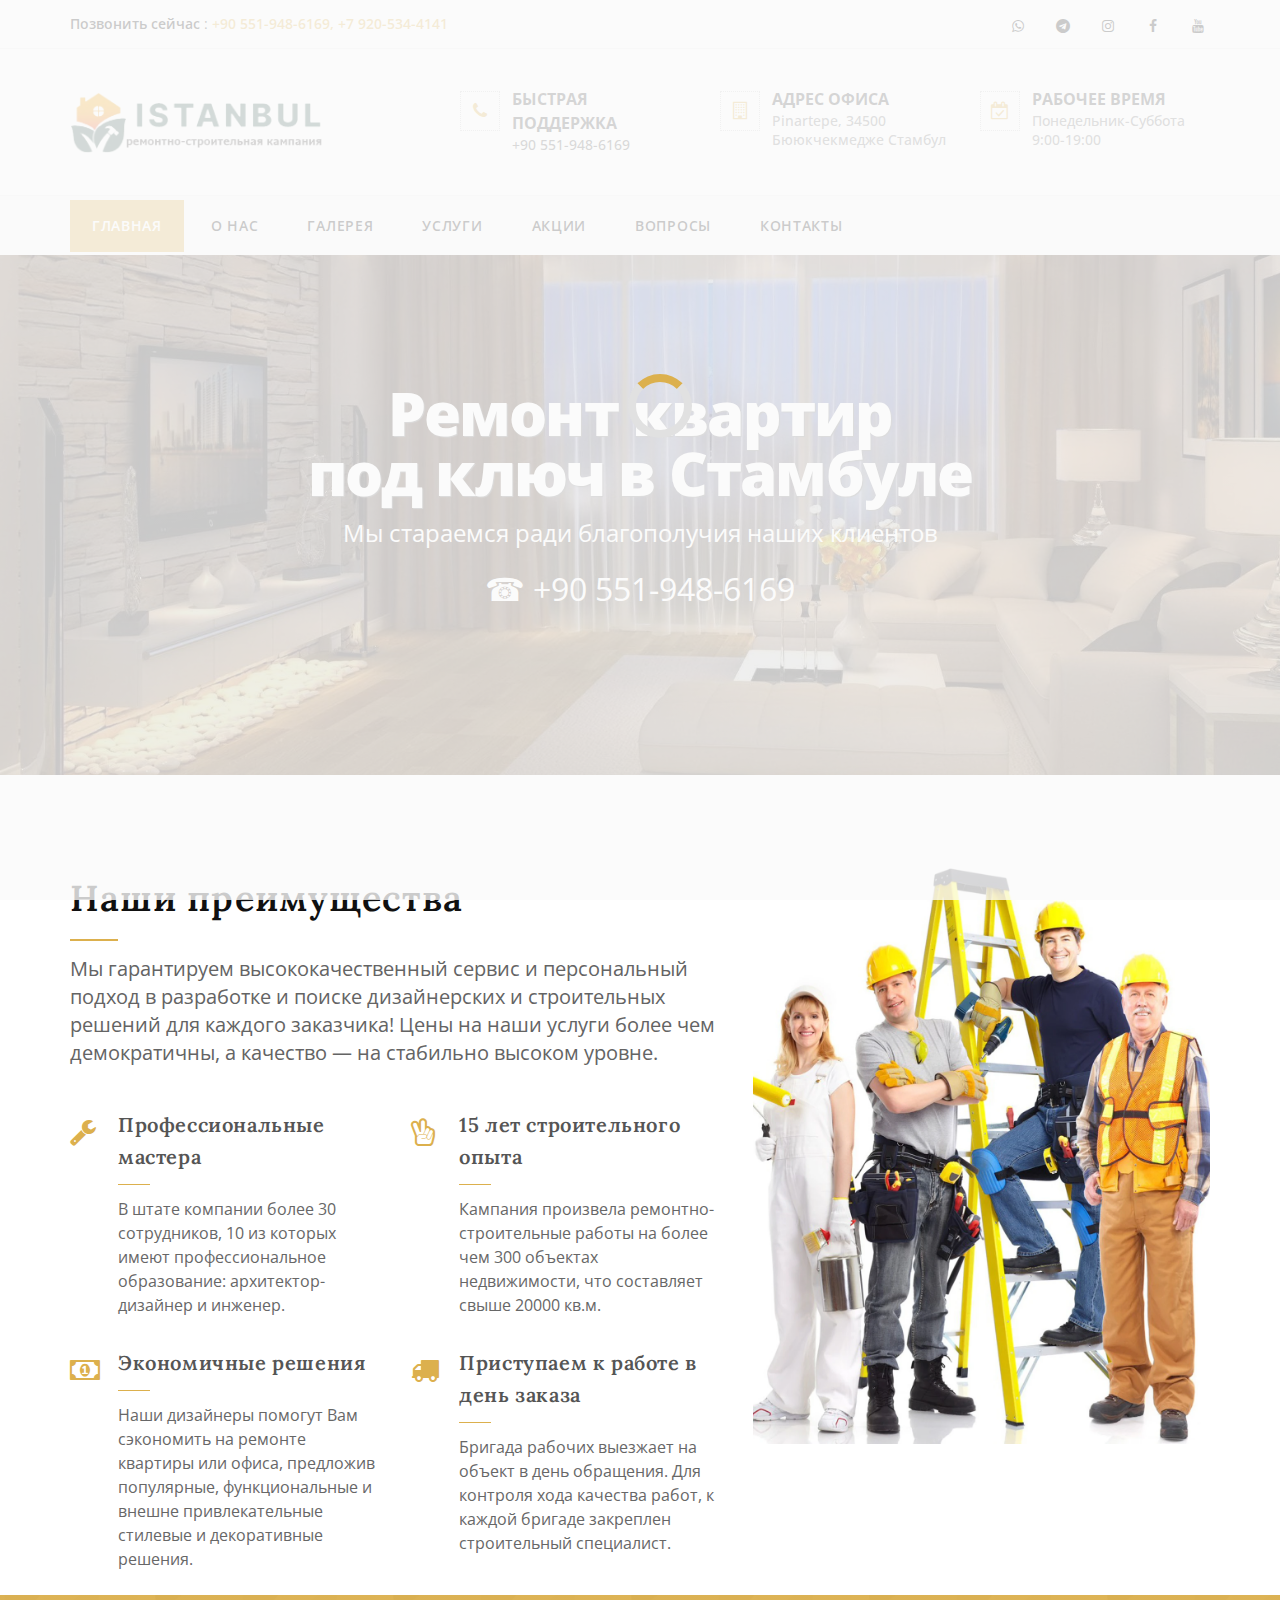
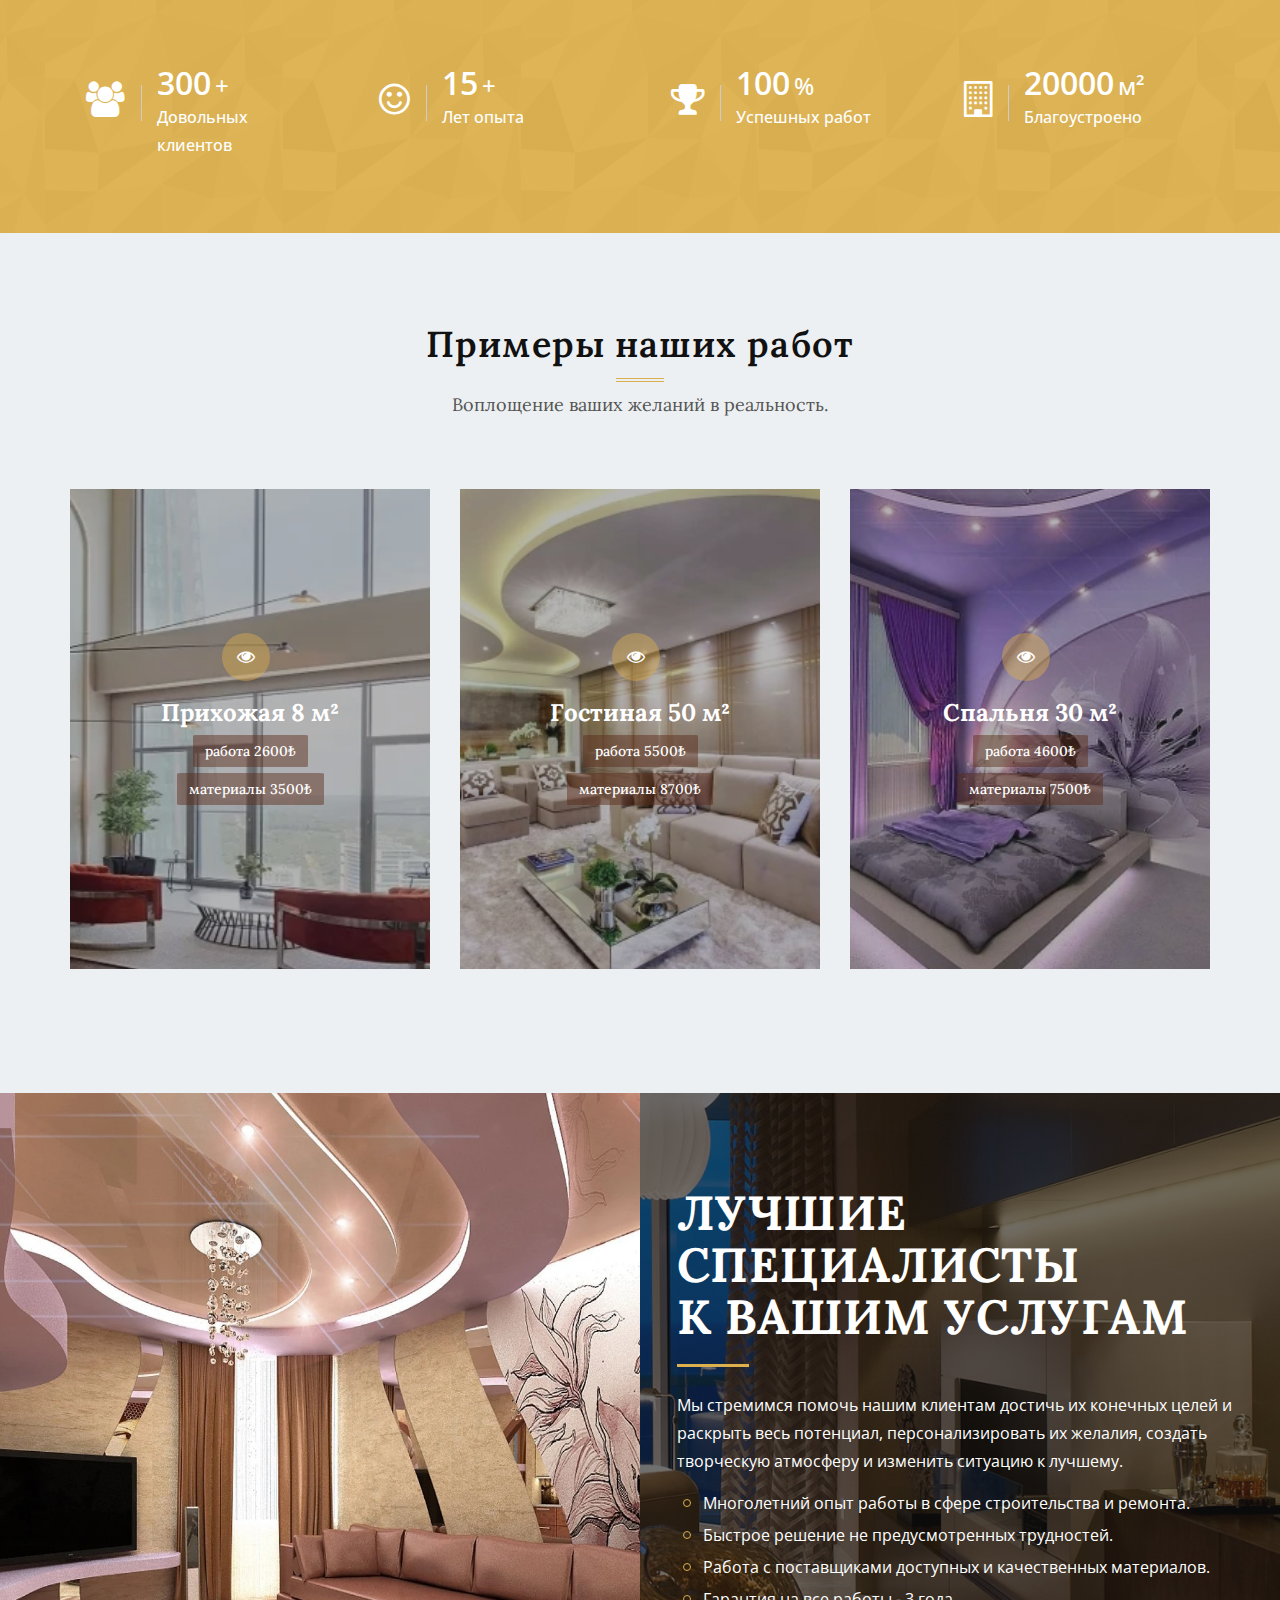
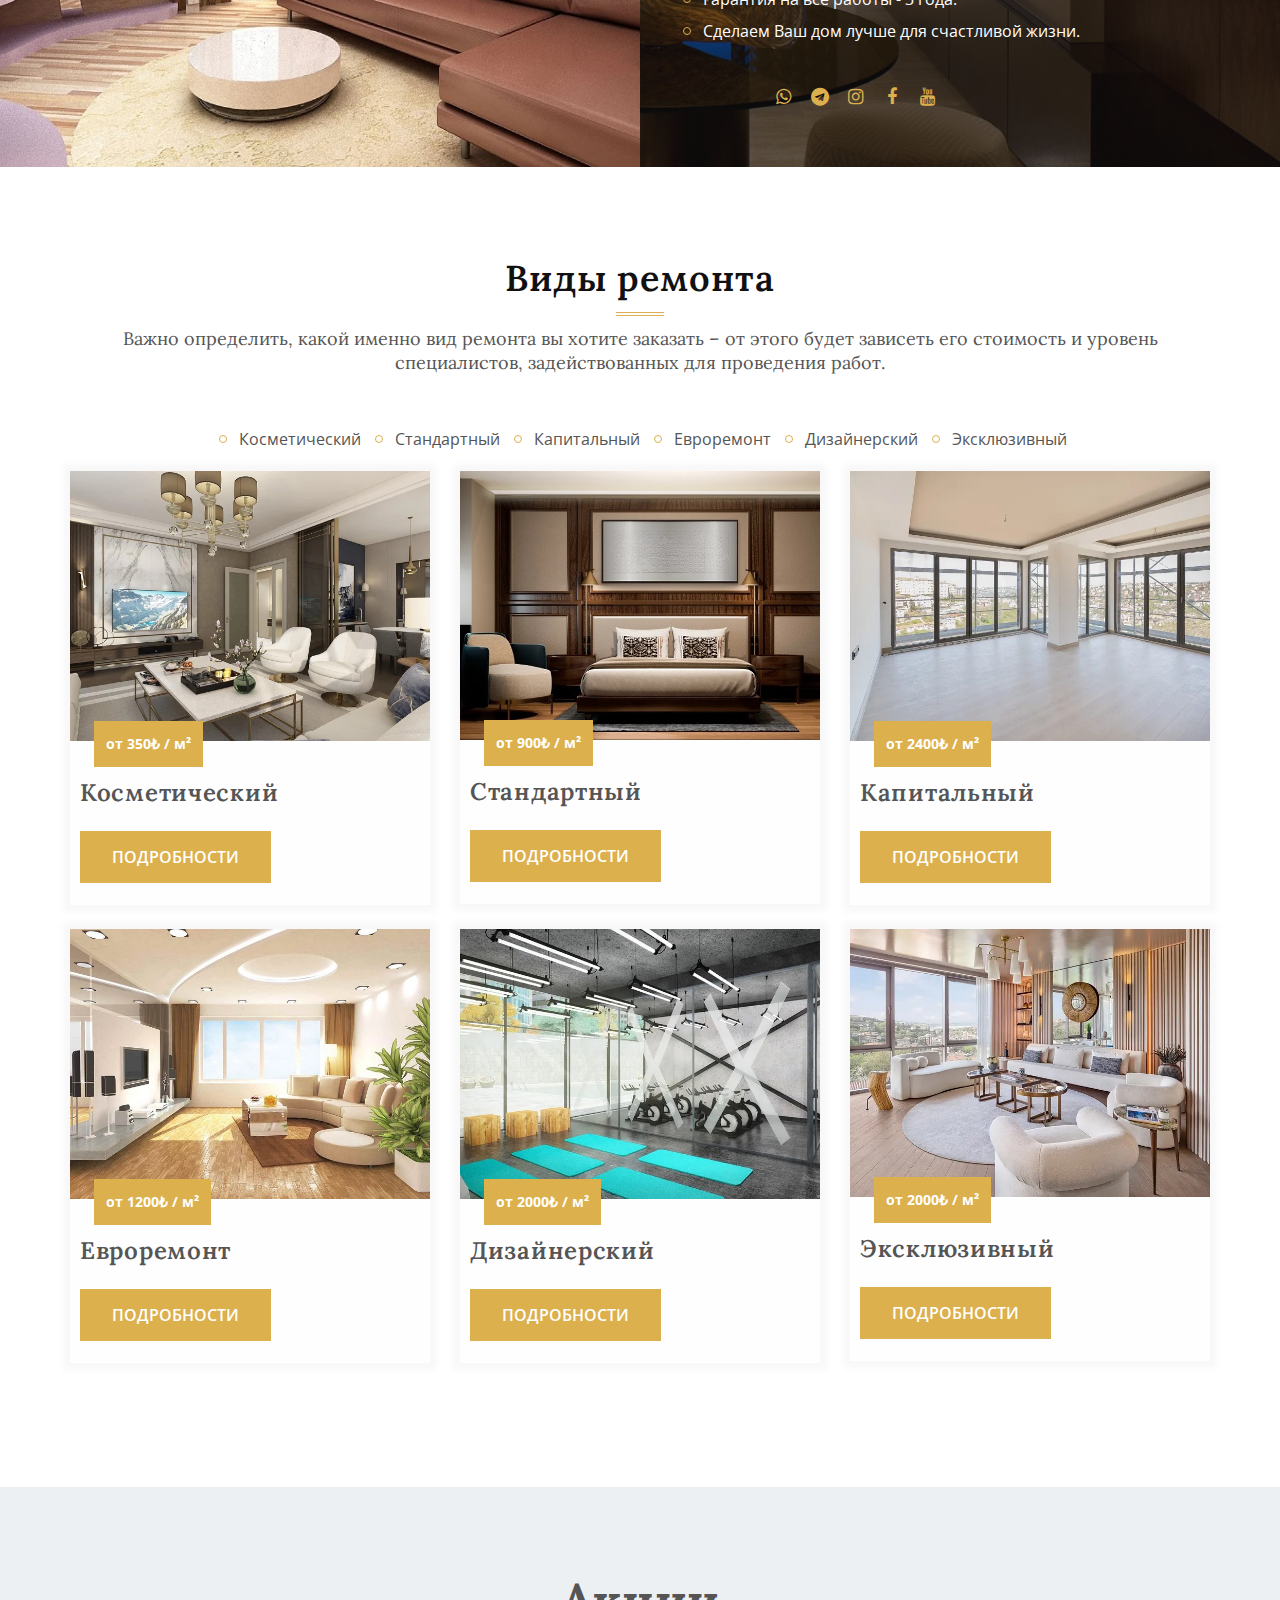
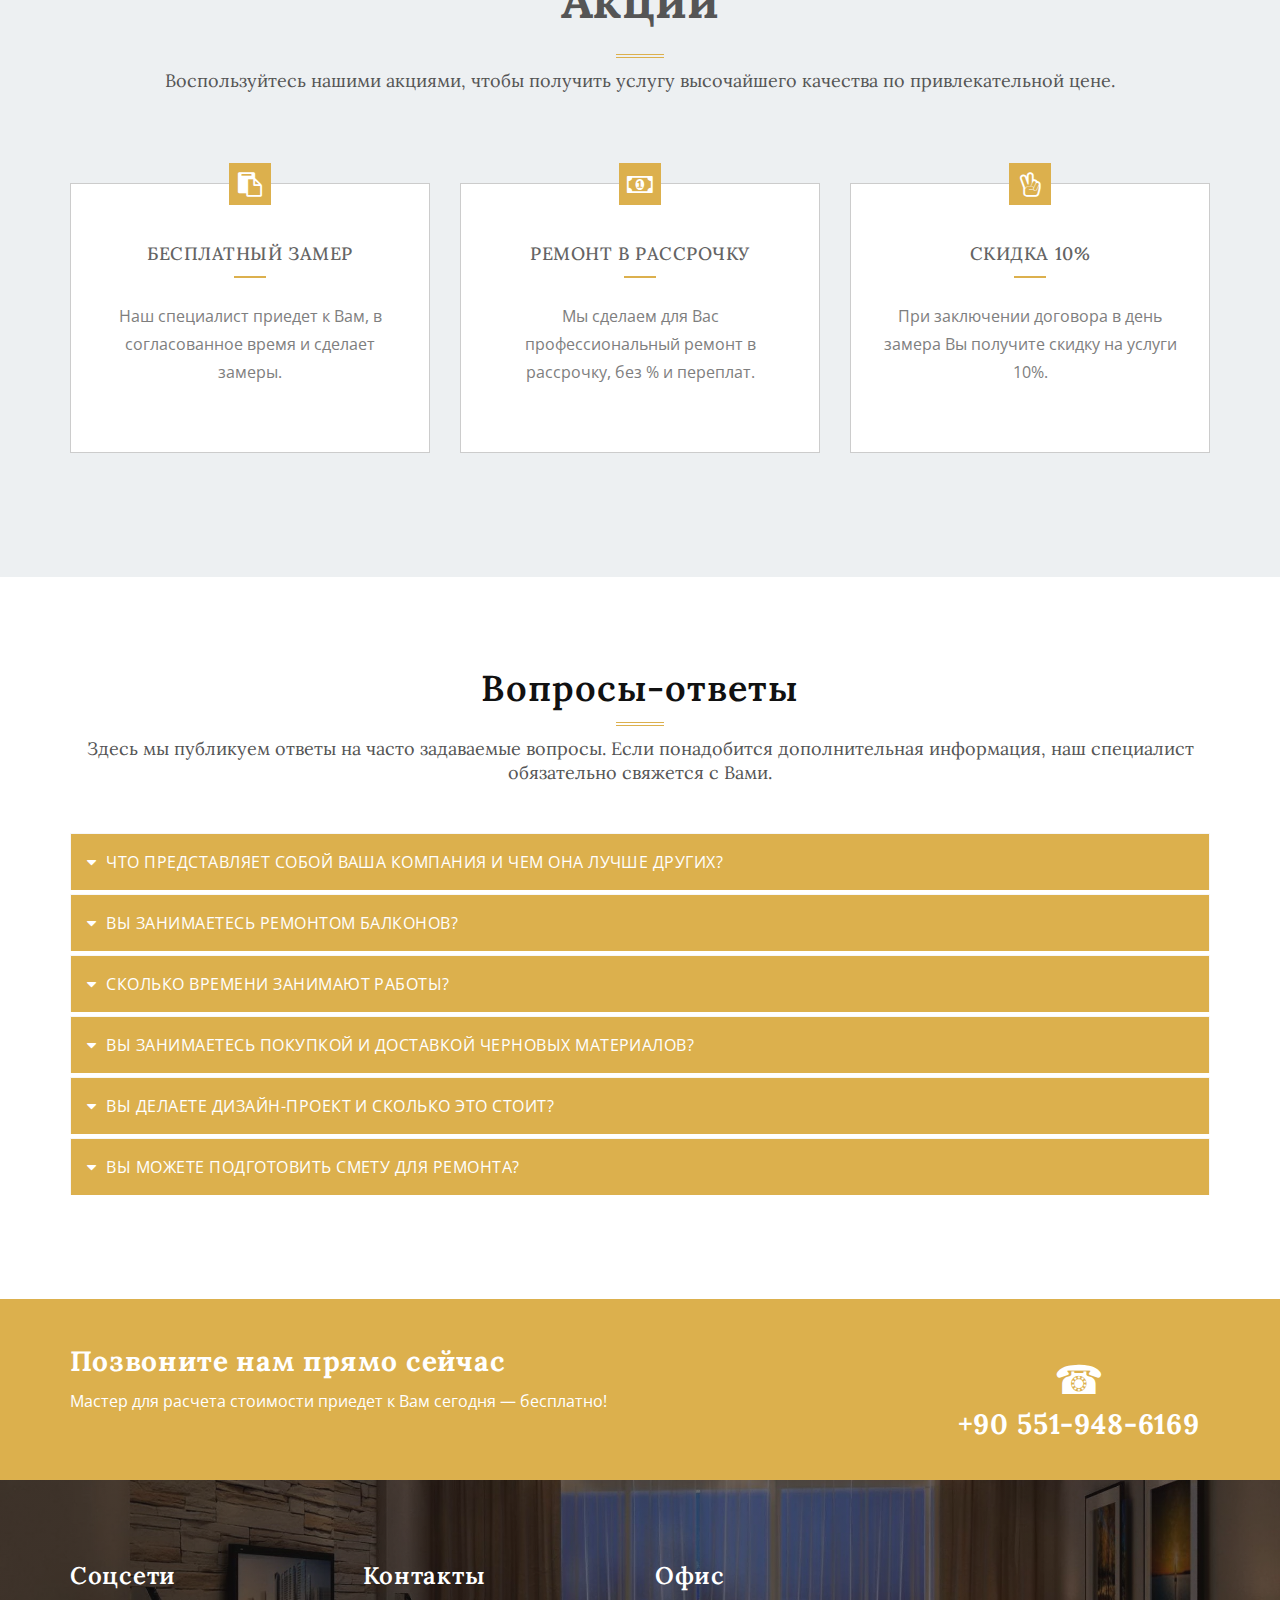
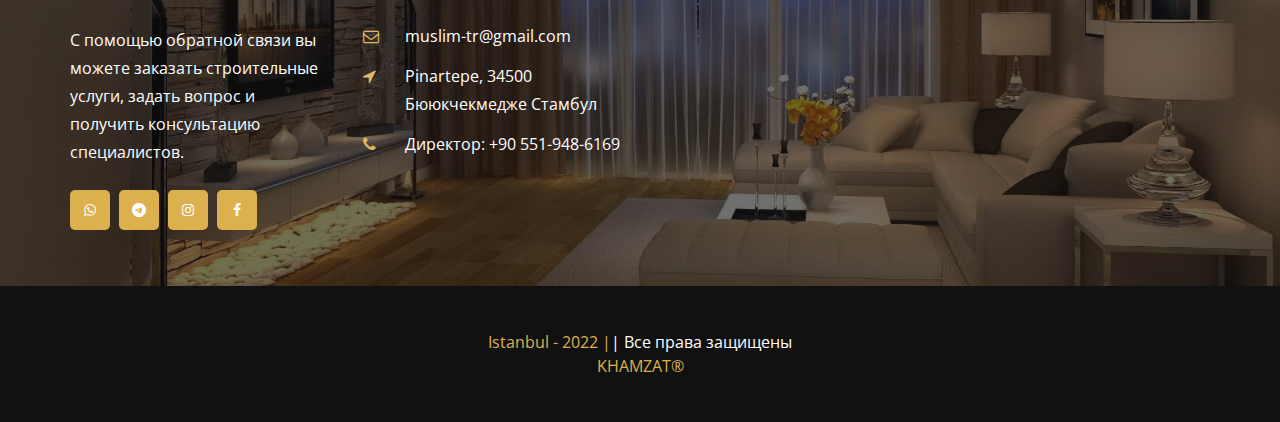
==== commit e633cf52: "speed" ====
--- a/index.html
+++ b/index.html
@@ -6,7 +6,7 @@
     <!-- "Нет мощи и силы ни у кого, кроме Аллаха". لا حَـوْلَ وَلا قُـوَّةَ إِلاّ بِالله. Ля хауля ва ля куввата илля би-Лляхи!!! -->
     <meta charset="utf-8">
     <title>Ремонтно-строительная кампания</title>
-    <meta name="viewport" content="width=device-width, initial-scale=1, maximum-scale=1">
+    <meta name="viewport" content="width=device-width, initial-scale=1, maximum-scale=2">
     <meta name="description" content="Евроремонт квартир в Стамбуле. Гарантия качества. ☎ +90 551-948-6169">
     <meta name="keywords"
         content="Евроремонт квартир в Стамбуле. Бесплатный замер. Гарантия 3 года. 15 лет опыта. ☎ +90 551-948-6169"">
@@ -70,9 +70,7 @@
 
     </script>
 
-    <!-- <div id="preloader">
-        <span class="margin-bottom"><img src="images/loader.gif" alt="Loading......" /></span>
-    </div> -->
+
 
     <!--  HEADER STYLE 01 -->
 
@@ -352,7 +350,7 @@
                             <div class="highlight-layout-2">
 
                                 <div class="highlight-icon">
-                                    <i class="fa fa-hand-peace-o"></i>
+                                    <span class="wave-2"><i class="fa fa-hand-peace-o"></i></span>
                                 </div> <!-- end .service-icon  -->
 
                                 <div class="highlight-text">
@@ -386,7 +384,9 @@
                             <div class="highlight-layout-2">
 
                                 <div class="highlight-icon">
-                                    <i class="fa fa-truck" aria-hidden="true"></i>
+                                    <span class="tachka"> <i class="fa fa-truck"></i></span>
+
+
                                 </div> <!-- end .service-icon  -->
 
                                 <div class="highlight-text">
@@ -670,35 +670,32 @@
                             </div>
                             <div class="item"> <img src="images/home/home_9.webp" alt="item4">
                             </div>
-                            <div class="item"> <video src="video/present_4.mp4" alt="item7" autoplay loop muted
-                                    playsinline></video>
-                            </div>
-                            <ol class="carousel-indicators">
-                                <li class="active" data-slide-to="0" data-target="#project2sel">
-                                    <img alt="картинка" src="images/home/home_1.webp">
-                                </li>
-                                <li class="" data-slide-to="1" data-target="#project2sel">
-                                    <img alt="картинка" src="images/home/home_2.webp">
-                                </li>
-                                <li class="" data-slide-to="2" data-target="#project2sel">
-                                    <img alt="картинка" src="images/home/home_3.webp">
-                                </li>
-                                <li class="" data-slide-to="3" data-target="#project2sel">
-                                    <img alt="картинка" src="images/home/home_9.webp">
-                                </li>
-                                <li class="" data-slide-to="4" data-target="#project2sel">
-                                    <video src="video/present_4.mp4" autoplay loop muted playsinline></video>
-                                </li>
-                            </ol>
-                        </div>
-                        <a class="left carousel-control" href="#project2sel" role="button" data-slide="prev"> <span
-                                class="fa fa-chevron-left"></span></a>
-                        <a class="right carousel-control" href="#project2sel" role="button" data-slide="next"> <span
-                                class="fa fa-chevron-right"></span></a>
+
+                        </div>
+                        <ol class="carousel-indicators">
+                            <li class="active" data-slide-to="0" data-target="#project2sel">
+                                <img alt="картинка" src="images/home/home_1.webp">
+                            </li>
+                            <li class="" data-slide-to="1" data-target="#project2sel">
+                                <img alt="картинка" src="images/home/home_2.webp">
+                            </li>
+                            <li class="" data-slide-to="2" data-target="#project2sel">
+                                <img alt="картинка" src="images/home/home_3.webp">
+                            </li>
+                            <li class="" data-slide-to="3" data-target="#project2sel">
+                                <img alt="картинка" src="images/home/home_9.webp">
+                            </li>
+
+                        </ol>
                     </div>
+                    <a class="left carousel-control" href="#project2sel" role="button" data-slide="prev"> <span
+                            class="fa fa-chevron-left"></span></a>
+                    <a class="right carousel-control" href="#project2sel" role="button" data-slide="next"> <span
+                            class="fa fa-chevron-right"></span></a>
                 </div>
             </div>
         </div>
+    </div>
     </div>
     <!-- modal 2 finish-->
     <!-- modal 3-->
@@ -721,7 +718,7 @@
                             </div>
                             <div class="item"> <img src="images/home/home_9.webp" alt="item4">
                             </div>
-                            <div class="item"> <video src="video/present_3.mp4" alt="item7" autoplay loop muted
+                            <div class="item"> <video src="video/present_4.mp4" alt="item7" autoplay loop muted
                                     playsinline></video>
                             </div>
                             <ol class="carousel-indicators">
@@ -738,7 +735,7 @@
                                     <img alt="картинка" src="images/home/home_9.webp">
                                 </li>
                                 <li class="" data-slide-to="5" data-target="#project3sel">
-                                    <video src="video/present_3.mp4" autoplay loop muted playsinline></video>
+                                    <video src="video/present_4.mp4" autoplay loop muted playsinline></video>
                                 </li>
                             </ol>
                         </div>
@@ -772,9 +769,7 @@
                             </div>
                             <div class="item"> <img src="images/home/home_3.webp" alt="item4">
                             </div>
-                            <div class="item"> <video src="video/present_4.mp4" alt="item7" autoplay loop muted
-                                    playsinline></video>
-                            </div>
+
                             <ol class="carousel-indicators">
                                 <li class="active" data-slide-to="0" data-target="#project4sel">
                                     <img alt="картинка" src="images/home/home_8.webp">
@@ -787,9 +782,6 @@
                                 </li>
                                 <li class="" data-slide-to="3" data-target="#project4sel">
                                     <img alt="картинка" src="images/home/home_3.webp">
-                                </li>
-                                <li class="" data-slide-to="5" data-target="#project4sel">
-                                    <video src="video/present_4.mp4" autoplay loop muted playsinline></video>
                                 </li>
                             </ol>
                         </div>
@@ -874,9 +866,7 @@
                             </div>
                             <div class="item"> <img src="images/home/home_3.webp" alt="item4">
                             </div>
-                            <div class="item"> <video src="video/present_4.mp4" alt="item7" autoplay loop muted
-                                    playsinline></video>
-                            </div>
+
                             <ol class="carousel-indicators">
                                 <li class="active" data-slide-to="0" data-target="#project6sel">
                                     <img alt="картинка" src="images/home/home_9.webp">
@@ -890,9 +880,7 @@
                                 <li class="" data-slide-to="3" data-target="#project6sel">
                                     <img alt="картинка" src="images/home/home_3.webp">
                                 </li>
-                                <li class="" data-slide-to="5" data-target="#project6sel">
-                                    <video src="video/present_4.mp4" autoplay loop muted playsinline></video>
-                                </li>
+
                             </ol>
                         </div>
                         <a class="left carousel-control" href="#project6sel" role="button" data-slide="prev"> <span
@@ -916,7 +904,7 @@
         <div class="side-background">
             <div class="col-md-6 feat-img-side-bg visible-lg">
                 <div class="row">
-                    <img src="images/88.webp" alt="">
+                    <img src="images/88.webp" alt="картинка">
                 </div>
             </div>
         </div>
@@ -1035,7 +1023,7 @@
 
                         <div class="latest-thumbnail">
 
-                            <img src="images/35178.webp" alt="">
+                            <img src="images/35178.webp" alt="картинка">
 
                         </div>
                         <div class="news-content">
@@ -1043,14 +1031,14 @@
                                 Косметический
                             </h4>
                             <div class="latest-details">
-                                <p class="author"> от 650₺ / м&sup2; </p>
+                                <p class="author"> от 350₺ / м&sup2; </p>
                             </div>
 
                             <div class="accordion-toggle collapsed" data-toggle="collapse" data-parent="#accordion"
                                 href="#collapseOne">
                                 <!-- 11111 collapseOne-->
                                 <p class="margin-top-24 text-light-color">
-                                <div class="btn btn-theme">УЗНАТЬ БОЛЬШЕ</div>
+                                <div class="btn btn-theme">ПОДРОБНОСТИ</div>
                                 </p>
                             </div>
                             <div id="collapseOne" class="panel-collapse collapse">
@@ -1088,18 +1076,18 @@
 
                     <div class="latest-blog theme-custom-box-shadow">
                         <div class="latest-thumbnail">
-                            <img src="images/9_copy.webp" alt="">
+                            <img src="images/9_copy.webp" alt="картинка">
                         </div>
                         <div class="news-content">
                             <h4 class="latest-title">Стандартный</h4>
                             <div class="latest-details">
-                                <p class="author"> от 1800₺ / м&sup2; </p>
+                                <p class="author"> от 900₺ / м&sup2; </p>
                             </div>
                             <div class="accordion-toggle collapsed" data-toggle="collapse" data-parent="#accordion"
                                 href="#collapseTwo">
                                 <!-- 11111 collapseOne-->
                                 <p class="margin-top-24 text-light-color">
-                                <div class="btn btn-theme">УЗНАТЬ БОЛЬШЕ</div>
+                                <div class="btn btn-theme">ПОДРОБНОСТИ</div>
                                 </p>
                             </div>
                             <div id="collapseTwo" class="panel-collapse collapse">
@@ -1133,20 +1121,20 @@
                     <div class="latest-blog theme-custom-box-shadow">
 
                         <div class="latest-thumbnail">
-                            <img src="images/DSC00046.webp" alt="">
+                            <img src="images/DSC00046.webp" alt="картинка">
                         </div>
                         <div class="news-content">
                             <h4 class="latest-title">Капитальный
                             </h4>
                             <div class="latest-details">
-                                <p class="author"> от 4800₺ / м&sup2; </p>
+                                <p class="author"> от 2400₺ / м&sup2; </p>
                             </div>
 
                             <div class="accordion-toggle collapsed" data-toggle="collapse" data-parent="#accordion"
                                 href="#collapseSix">
                                 <!-- 11111 collapseOne-->
                                 <p class="margin-top-24 text-light-color">
-                                <div class="btn btn-theme">УЗНАТЬ БОЛЬШЕ</div>
+                                <div class="btn btn-theme">ПОДРОБНОСТИ</div>
                                 </p>
                             </div>
                             <div id="collapseSix" class="panel-collapse collapse">
@@ -1185,19 +1173,19 @@
 
                     <div class="latest-blog theme-custom-box-shadow">
                         <div class="latest-thumbnail">
-                            <img src="images/akros2.webp" alt="">
+                            <img src="images/akros2.webp" alt="картинка">
                         </div>
                         <div class="news-content">
                             <h4 class="latest-title">Евроремонт
                             </h4>
                             <div class="latest-details">
-                                <p class="author"> от 2400₺ / м&sup2; </p>
+                                <p class="author"> от 1200₺ / м&sup2; </p>
                             </div>
                             <div class="accordion-toggle collapsed" data-toggle="collapse" data-parent="#accordion"
                                 href="#collapseFree">
                                 <!-- 11111 collapseOne-->
                                 <p class="margin-top-24 text-light-color">
-                                <div class="btn btn-theme">УЗНАТЬ БОЛЬШЕ</div>
+                                <div class="btn btn-theme">ПОДРОБНОСТИ</div>
                                 </p>
                             </div>
                             <div id="collapseFree" class="panel-collapse collapse">
@@ -1229,20 +1217,20 @@
                     <div class="latest-blog theme-custom-box-shadow">
 
                         <div class="latest-thumbnail">
-                            <img src="images/20.webp" alt="">
+                            <img src="images/20.webp" alt="картинка">
                         </div>
                         <div class="news-content">
                             <h4 class="latest-title">Дизайнерский
                             </h4>
                             <div class="latest-details">
-                                <p class="author"> от 4000₺ / м&sup2; </p>
+                                <p class="author"> от 2000₺ / м&sup2; </p>
                             </div>
 
                             <div class="accordion-toggle collapsed" data-toggle="collapse" data-parent="#accordion"
                                 href="#collapseFour">
                                 <!-- 11111 collapseOne-->
                                 <p class="margin-top-24 text-light-color">
-                                <div class="btn btn-theme">УЗНАТЬ БОЛЬШЕ</div>
+                                <div class="btn btn-theme">ПОДРОБНОСТИ</div>
                                 </p>
                             </div>
                             <div id="collapseFour" class="panel-collapse collapse">
@@ -1276,20 +1264,20 @@
                     <div class="latest-blog theme-custom-box-shadow">
 
                         <div class="latest-thumbnail">
-                            <img src="images/1.webp" alt="">
+                            <img src="images/1.webp" alt="картинка">
                         </div>
                         <div class="news-content">
                             <h4 class="latest-title">Эксклюзивный
                             </h4>
                             <div class="latest-details">
-                                <p class="author"> от 4000₺ / м&sup2; </p>
+                                <p class="author"> от 2000₺ / м&sup2; </p>
                             </div>
 
                             <div class="accordion-toggle collapsed" data-toggle="collapse" data-parent="#accordion"
                                 href="#collapseFive">
                                 <!-- 11111 collapseOne-->
                                 <p class="margin-top-24 text-light-color">
-                                <div class="btn btn-theme">УЗНАТЬ БОЛЬШЕ</div>
+                                <div class="btn btn-theme">ПОДРОБНОСТИ</div>
                                 </p>
                             </div>
                             <div id="collapseFive" class="panel-collapse collapse">
@@ -1352,9 +1340,7 @@
                 <div class="col-md-4 col-sm-12">
 
                     <article class="info-box-layout-1">
-
-                        <img src="images/7771.gif" width="60px">
-                        <!--  <span class="fa fa-book"></span> -->
+                        <span class="fa fa-clipboard"></span>
                         <h2>Бесплатный замер</h2>
                         <p>Наш специалист приедет к Вам, в согласованное время и сделает замеры.</p>
                     </article>
@@ -1364,8 +1350,8 @@
                 <div class="col-md-4 col-sm-12">
 
                     <article class="info-box-layout-1">
-                        <!-- <span class="fa fa-group"></span> -->
-                        <img src="images/5551.gif" width="60px">
+                        <span class="fa fa-money"></span>
+
                         <h2>Ремонт в рассрочку</h2>
                         <p>Мы сделаем для Вас профессиональный ремонт в рассрочку, без % и переплат.
                         </p>
@@ -1376,8 +1362,8 @@
                 <div class="col-md-4 col-sm-12">
 
                     <article class="info-box-layout-1">
-                        <img src="images/2221.gif" width="60px">
-                        <!-- <span class="fa fa-question-circle"></span> -->
+
+                        <span class="fa fa-hand-peace-o"></span>
                         <h2>Скидка 10%</h2>
                         <p>При заключении договора в день замера Вы получите скидку на услуги 10%.
                         </p>
@@ -1399,11 +1385,11 @@
             <div class="row section-heading-wrapper">
 
                 <div class="col-md-12 col-sm-12 text-center">
-                    <h4 class="heading-alt-style text-capitalize text-dark-color">Часто задаваемые вопросы</h4>
+                    <h4 class="heading-alt-style text-capitalize text-dark-color">Вопросы-ответы</h4>
                     <span class="heading-separator heading-separator-horizontal"></span>
                     <h2 class="subheading-alt-style">
-                        Здесь Вы можете найти ответы на популярные вопросы.
-                        Если Вам понадобится дополнительная информация, наш специалист обязательно свяжется с Вами.
+                        Здесь мы публикуем ответы на часто задаваемые вопросы. Если понадобится дополнительная
+                        информация, наш специалист обязательно свяжется с Вами.
                     </h2>
                 </div> <!-- end .col-sm-12  -->
 
@@ -1692,7 +1678,8 @@
 
     <!-- BACK TO TOP BUTTON  -->
 
-    <a id="backTop">Back To Top</a>
+    <a href="#" id="backTop">Back To Top</a>
+
 
     <script src="js/jquery.min.js"></script>
     <script src="js/bootstrap.min.js"></script>
--- a/css/styles.css
+++ b/css/styles.css
@@ -690,6 +690,19 @@
   margin-top: 10%;
 }
 
+.wave-2 {
+  animation-name: wave-animation;
+  /* Refers to the name of your @keyframes element below */
+  animation-duration: 2s;
+  /* Change to speed up or slow down */
+  animation-iteration-count: infinite;
+  /* Never stop waving :) */
+  transform-origin: 70% 70%;
+  /* Pivot around the bottom-left palm */
+  display: inline-block;
+
+}
+
 @keyframes wave-animation {
   0% {
     transform: rotate(0.0deg)
@@ -726,8 +739,28 @@
   }
 }
 
-
-
+/* новая анимация тачка едет старт*/
+
+.tachka {
+  animation-duration: 3s;
+  animation-name: slidein;
+  animation-iteration-count: infinite;
+}
+
+@keyframes slidein {
+  from {
+    margin-left: 35%;
+    width: 100%;
+  }
+
+  to {
+    margin-left: 0%;
+    width: 100%;
+  }
+}
+
+
+/* новая анимация тачка едет финиш*/
 .text-dark-color {
   color: #111111 !important;
 }
@@ -8485,7 +8518,7 @@
 
   .main-header-2 .navbar-default .navbar-collapse {
     margin-top: 48px;
-    background: #0d0d0d;
+    background: #0d0d0d00;
     padding: 0 0 16px 0;
     border: 0;
     position: absolute;
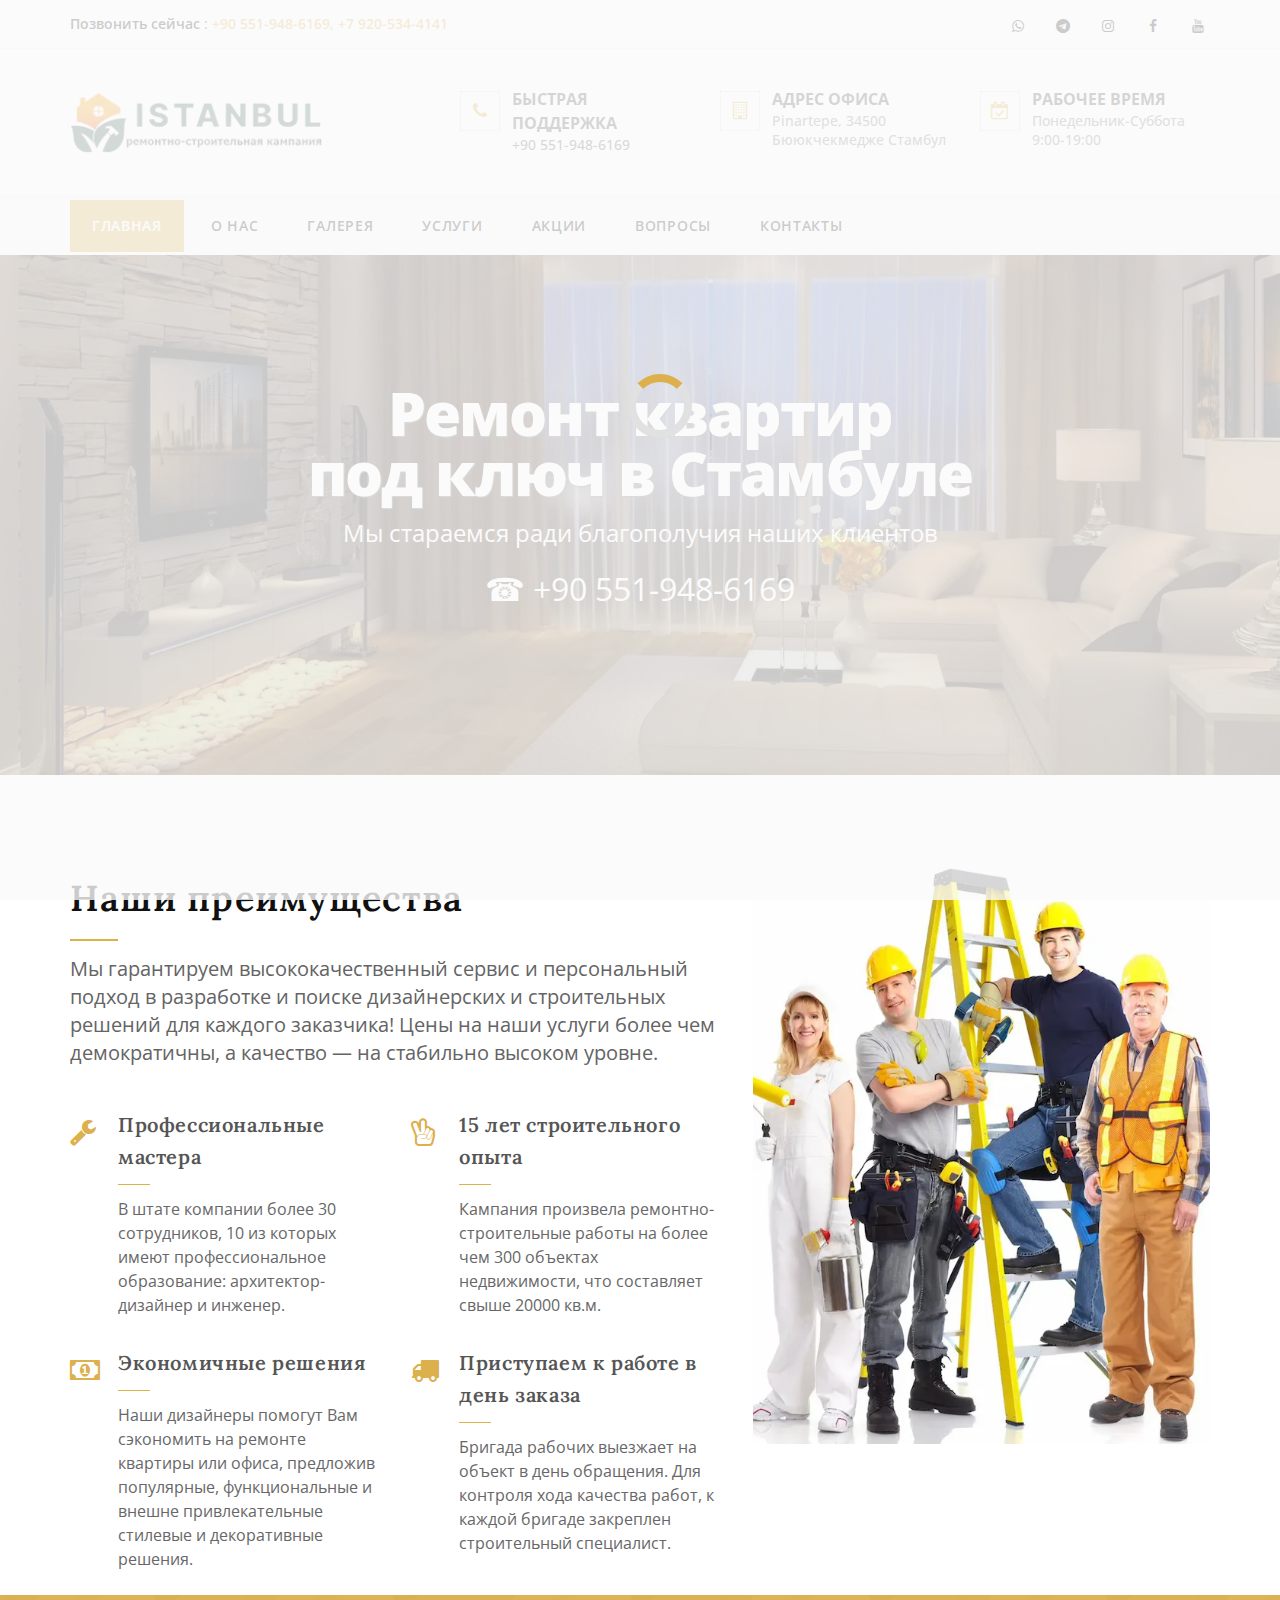
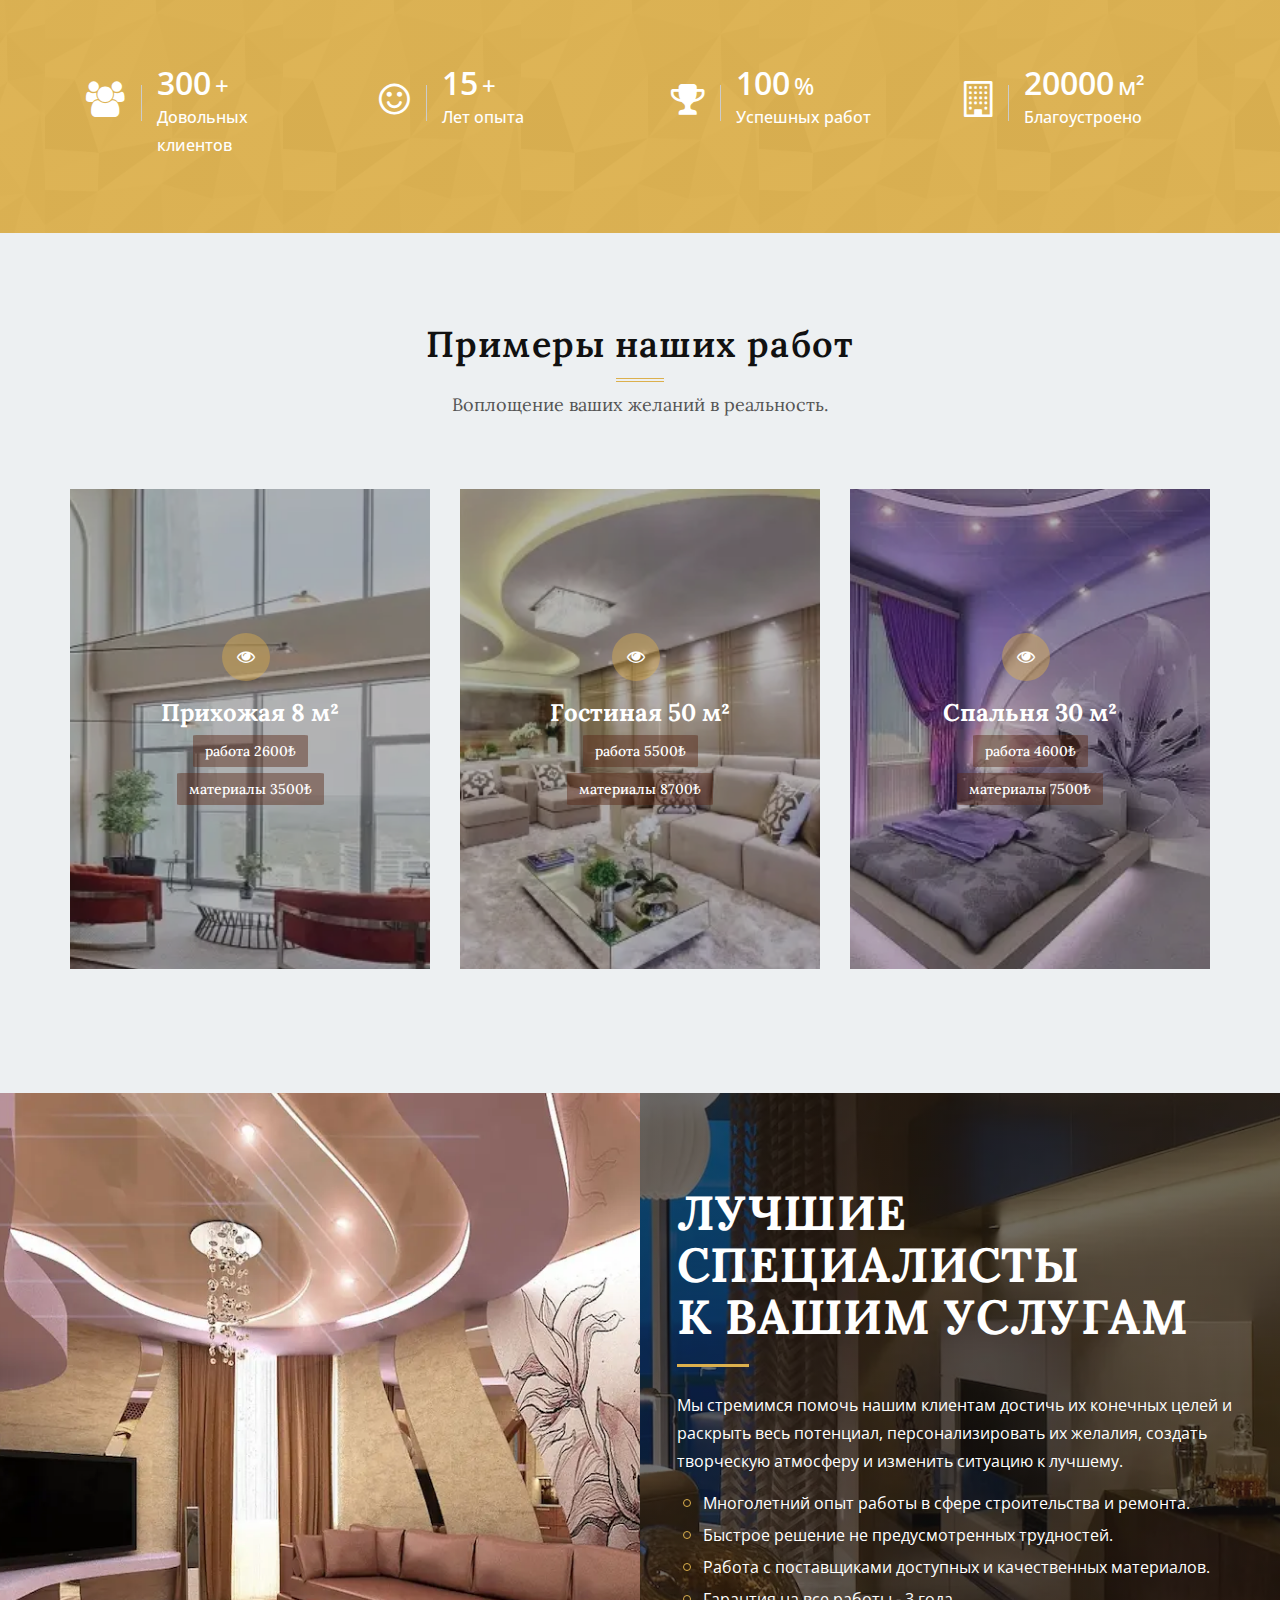
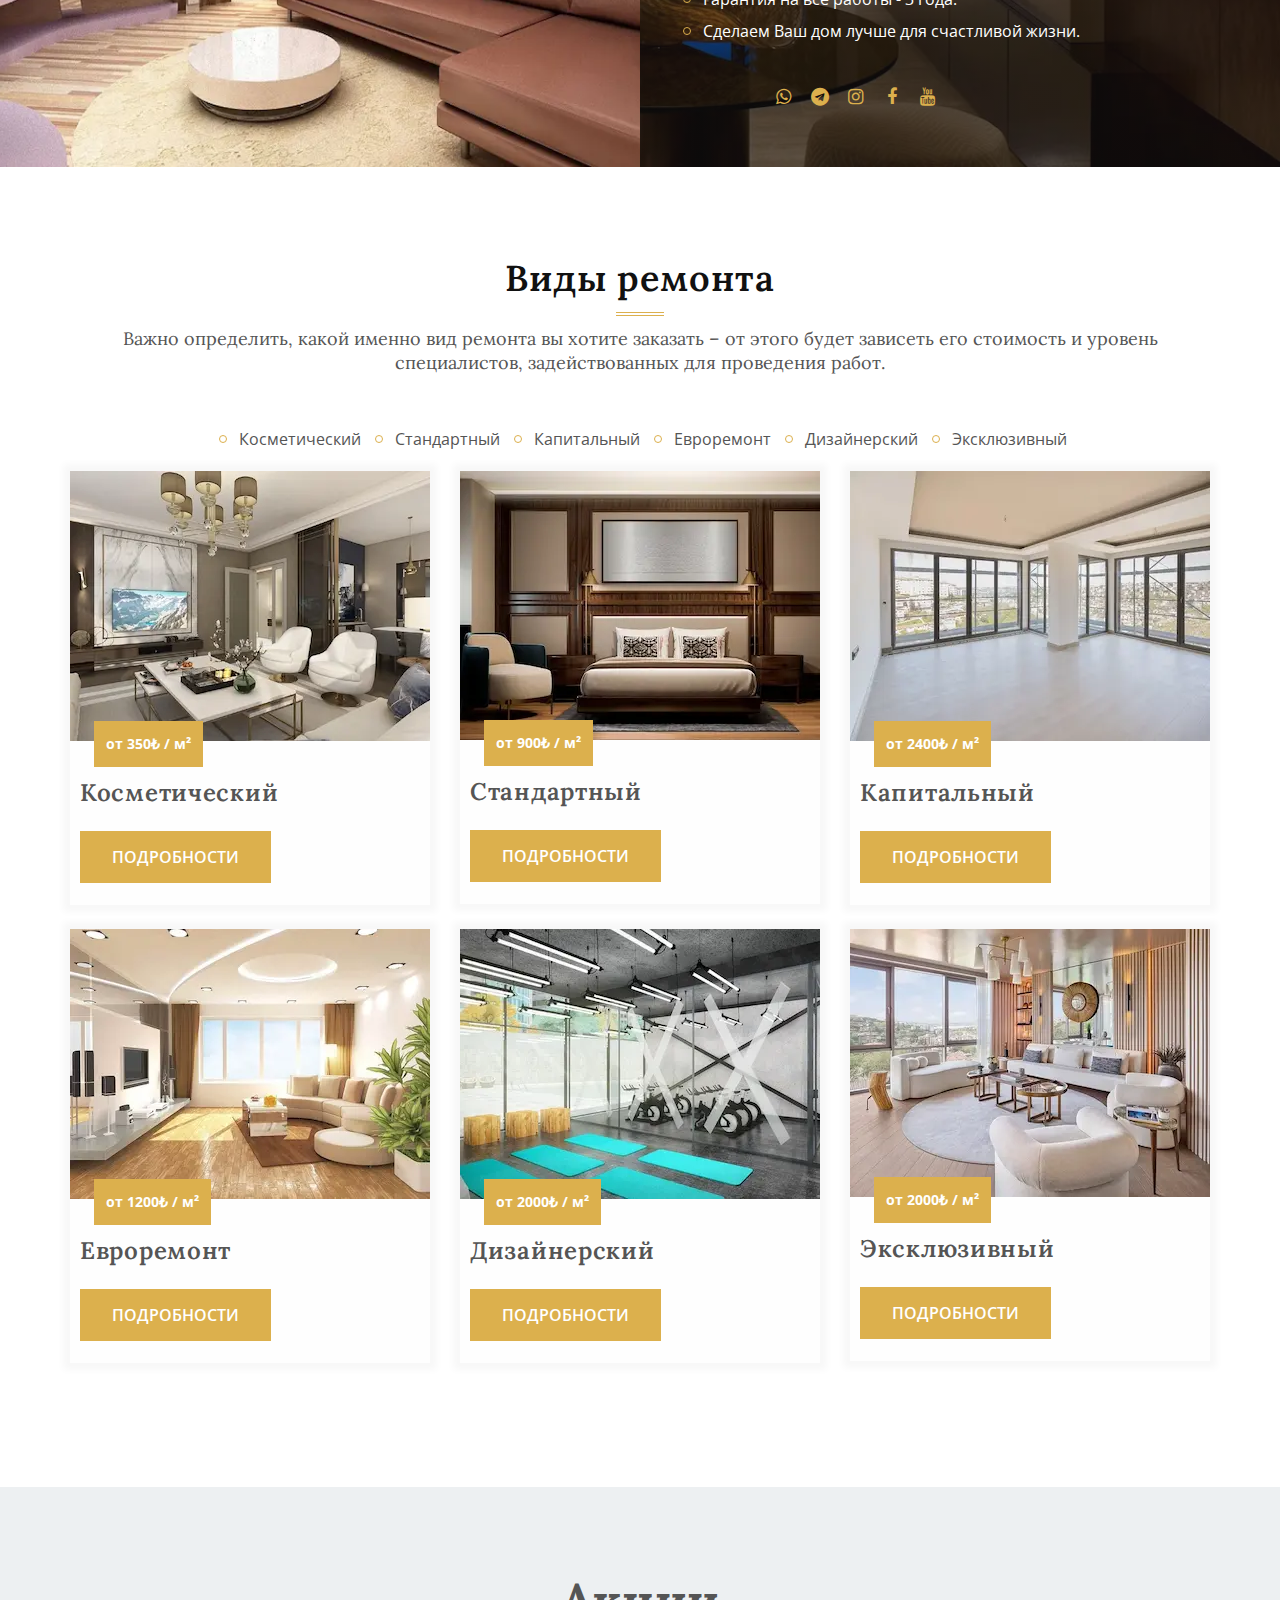
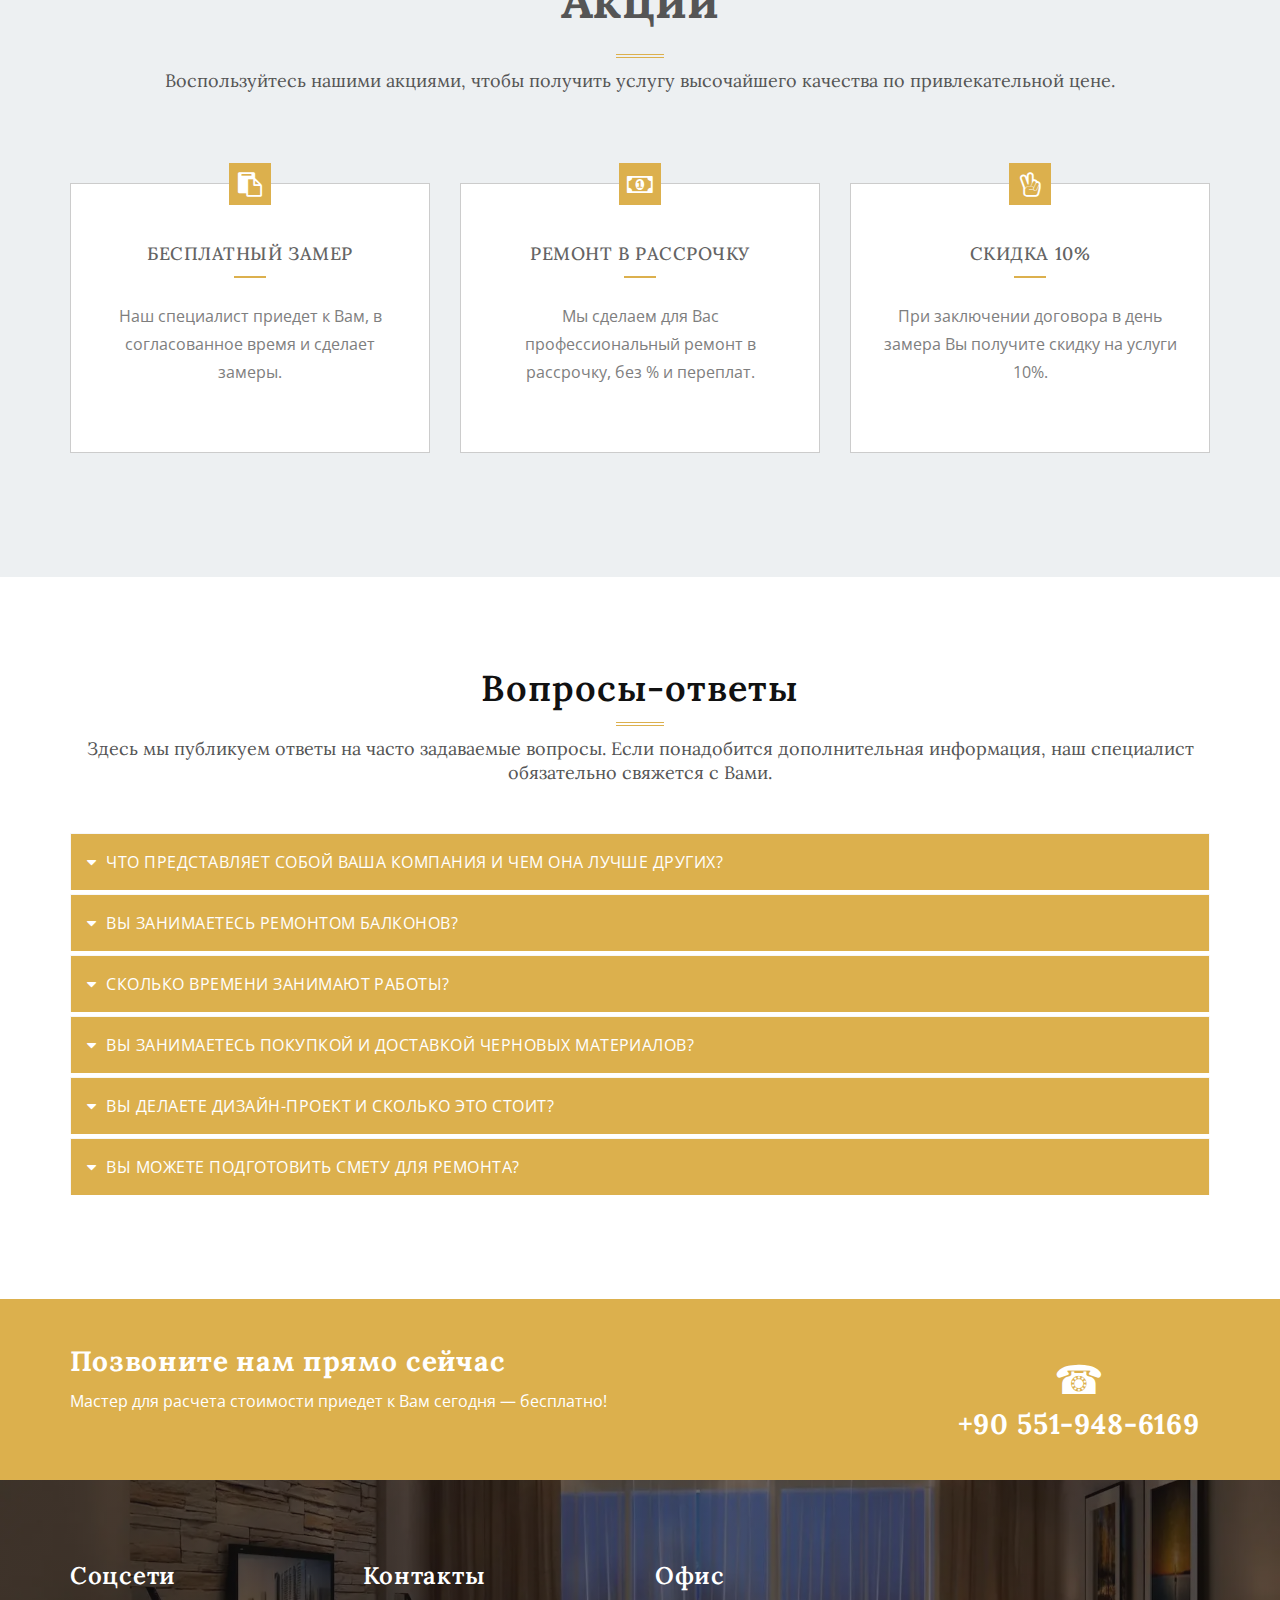
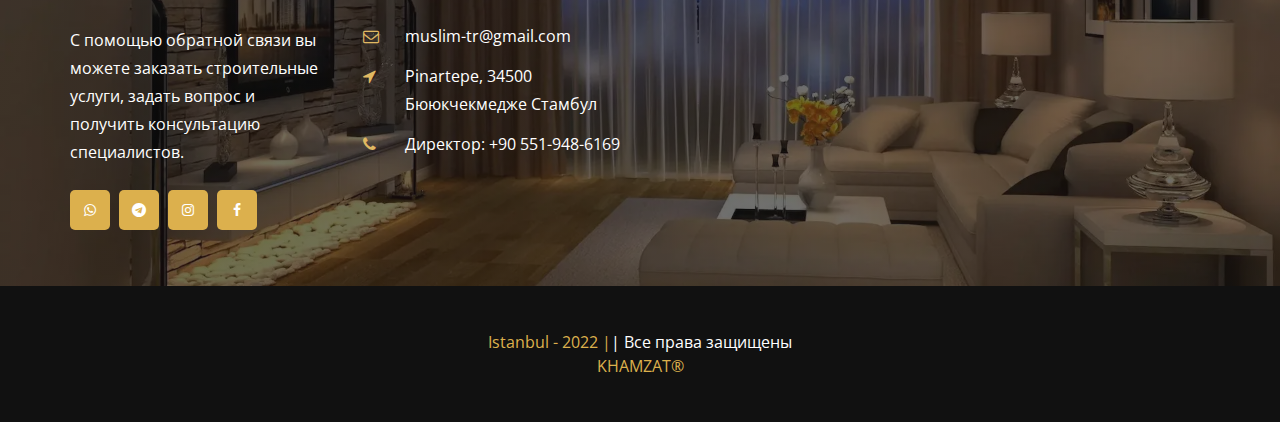
==== commit 1fe924fa: "optimizit" ====
--- a/index.html
+++ b/index.html
@@ -12,6 +12,7 @@
         content="Евроремонт квартир в Стамбуле. Бесплатный замер. Гарантия 3 года. 15 лет опыта. ☎ +90 551-948-6169"">
     <meta name=" author" content="Khamzat_+905319028672">
     <link rel="shortcut icon" href="images/favicon-home.png" />
+
 
     <!-- The styles -->
     <link href="css/bootstrap.min.css" rel="stylesheet" type="text/css" />
@@ -404,7 +405,7 @@
 
                 <div class="col-lg-5 col-md-12 col-sm-12 col-xs-12 hidden-sm hidden-xs hidden-md">
                     <figure class="about-us-img wow fadeInLeft about-us-stick-bottom">
-                        <img src="images/stroiteli.webp" alt="about_person_bg" />
+                        <img src="images/stroiteli.webp" width="600px" alt="about_person_bg" />
                     </figure>
                 </div>
 
@@ -498,7 +499,7 @@
                     <div class="col-lg-4 col-md-4 col-sm-6 col-xs-12" data-toggle="modal" data-target="#project1">
                         <article class="service-block-2 text-center">
                             <figure>
-                                <img src="images/home/home_6.webp" alt="service" />
+                                <img src="images/home/home_6.webp" width="380px" alt="service" />
                                 <span class="fa fa-eye"></span>
                             </figure>
                             <h3>
@@ -513,7 +514,7 @@
                     <div class="col-lg-4 col-md-4 col-sm-6 col-xs-12" data-toggle="modal" data-target="#project2">
                         <article class="service-block-2 text-center">
                             <figure>
-                                <img src="images/home/home_1.webp" alt="service" />
+                                <img src="images/home/home_1.webp" width="380px" alt="service" />
                                 <span class="fa fa-eye"></span>
                             </figure>
                             <h3>
@@ -531,7 +532,7 @@
                     <div class="col-lg-4 col-md-4 col-sm-6 col-xs-12" data-toggle="modal" data-target="#project3">
                         <article class="service-block-2 text-center">
                             <figure>
-                                <img src="images/home/home_4.webp" alt="service" />
+                                <img src="images/home/home_4.webp" width="380px" alt="service" />
                                 <span class="fa fa-eye"></span>
                             </figure>
                             <h3>
@@ -548,7 +549,7 @@
                     <div class="col-lg-4 col-md-4 col-sm-6 col-xs-12" data-toggle="modal" data-target="#project4">
                         <article class="service-block-2 text-center">
                             <figure>
-                                <img src="images/home/home_8.webp" alt="service" />
+                                <img src="images/home/home_8.webp" width="380px" alt="service" />
                                 <span class="fa fa-eye"></span>
                             </figure>
                             <h3>
@@ -564,7 +565,7 @@
                     <div class="col-lg-4 col-md-4 col-sm-6 col-xs-12" data-toggle="modal" data-target="#project5">
                         <article class="service-block-2 text-center">
                             <figure>
-                                <img src="images/home/home_10.webp" alt="service" />
+                                <img src="images/home/home_10.webp" width="380px" alt="service" />
                                 <span class="fa fa-eye"></span>
                             </figure>
                             <h3>
@@ -579,7 +580,7 @@
                     <div class="col-lg-4 col-md-4 col-sm-6 col-xs-12" data-toggle="modal" data-target="#project6">
                         <article class="service-block-2 text-center">
                             <figure>
-                                <img src="images/home/home_9.webp" alt="service" />
+                                <img src="images/home/home_9.webp" width="380px" alt="service" />
                                 <span class="fa fa-eye"></span>
                             </figure>
                             <h3>
@@ -636,7 +637,7 @@
                                     <img alt="картинка" src="images/home/home_3.webp">
                                 </li>
                                 <li class="" data-slide-to="5" data-target="#project1sel">
-                                    <video src="video/present_3.mp4" autoplay loop muted playsinline></video>
+                                    <img alt="картинка" src="images/home/home_1.webp">
                                 </li>
                             </ol>
                         </div>
@@ -735,7 +736,7 @@
                                     <img alt="картинка" src="images/home/home_9.webp">
                                 </li>
                                 <li class="" data-slide-to="5" data-target="#project3sel">
-                                    <video src="video/present_4.mp4" autoplay loop muted playsinline></video>
+                                    <img alt="картинка" src="images/home/home_1.webp">
                                 </li>
                             </ol>
                         </div>
@@ -832,7 +833,7 @@
                                     <img alt="картинка" src="images/home/home_3.webp">
                                 </li>
                                 <li class="" data-slide-to="5" data-target="#project5sel">
-                                    <video src="video/present_3.mp4" autoplay loop muted playsinline></video>
+                                    <img alt="картинка" src="images/home/home_1.webp">
                                 </li>
                             </ol>
                         </div>
@@ -904,7 +905,7 @@
         <div class="side-background">
             <div class="col-md-6 feat-img-side-bg visible-lg">
                 <div class="row">
-                    <img src="images/88.webp" alt="картинка">
+                    <img src="images/88.webp" width="700px" alt="картинка">
                 </div>
             </div>
         </div>
@@ -1023,7 +1024,7 @@
 
                         <div class="latest-thumbnail">
 
-                            <img src="images/35178.webp" alt="картинка">
+                            <img src="images/35178.webp" width="360px" alt="картинка">
 
                         </div>
                         <div class="news-content">
@@ -1076,7 +1077,7 @@
 
                     <div class="latest-blog theme-custom-box-shadow">
                         <div class="latest-thumbnail">
-                            <img src="images/9_copy.webp" alt="картинка">
+                            <img src="images/9_copy.webp" width="360px" alt="картинка">
                         </div>
                         <div class="news-content">
                             <h4 class="latest-title">Стандартный</h4>
@@ -1121,7 +1122,7 @@
                     <div class="latest-blog theme-custom-box-shadow">
 
                         <div class="latest-thumbnail">
-                            <img src="images/DSC00046.webp" alt="картинка">
+                            <img src="images/DSC00046.webp" width="360px" alt="картинка">
                         </div>
                         <div class="news-content">
                             <h4 class="latest-title">Капитальный
@@ -1173,7 +1174,7 @@
 
                     <div class="latest-blog theme-custom-box-shadow">
                         <div class="latest-thumbnail">
-                            <img src="images/akros2.webp" alt="картинка">
+                            <img src="images/akros2.webp" width="360px" alt="картинка">
                         </div>
                         <div class="news-content">
                             <h4 class="latest-title">Евроремонт
@@ -1217,7 +1218,7 @@
                     <div class="latest-blog theme-custom-box-shadow">
 
                         <div class="latest-thumbnail">
-                            <img src="images/20.webp" alt="картинка">
+                            <img src="images/20.webp" width="360px" alt="картинка">
                         </div>
                         <div class="news-content">
                             <h4 class="latest-title">Дизайнерский
@@ -1264,7 +1265,7 @@
                     <div class="latest-blog theme-custom-box-shadow">
 
                         <div class="latest-thumbnail">
-                            <img src="images/1.webp" alt="картинка">
+                            <img src="images/1.webp" width="360px" alt="картинка">
                         </div>
                         <div class="news-content">
                             <h4 class="latest-title">Эксклюзивный
--- a/css/styles.css
+++ b/css/styles.css
@@ -6413,7 +6413,7 @@
 }
 
 ul.pagination li a:hover {
-  backgroud: #000 !important;
+  background: #000 !important;
 }
 
 ul.pagination li a.current {
@@ -6447,7 +6447,7 @@
 }
 
 .article-add-comments {
-  float: right;
+  float: none;
   display: inline-block;
   width: 24px;
   height: 24px;
